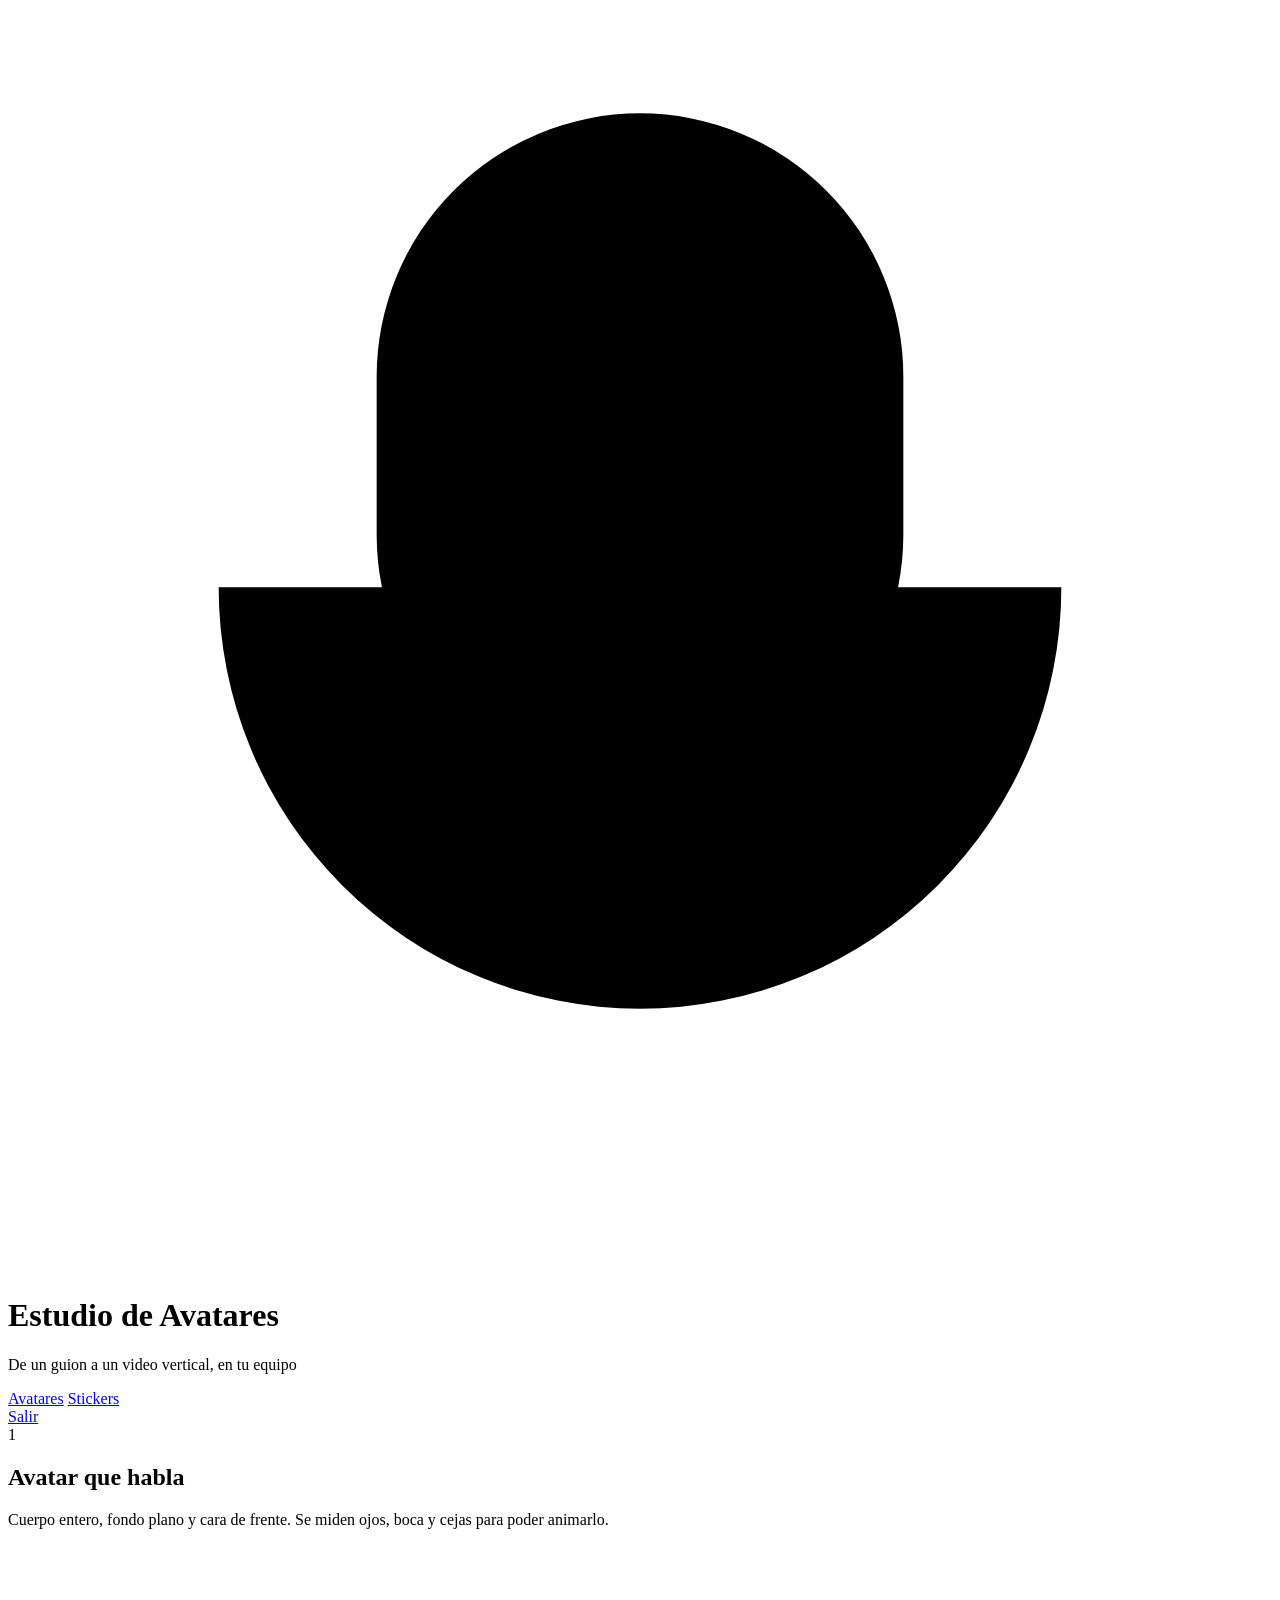
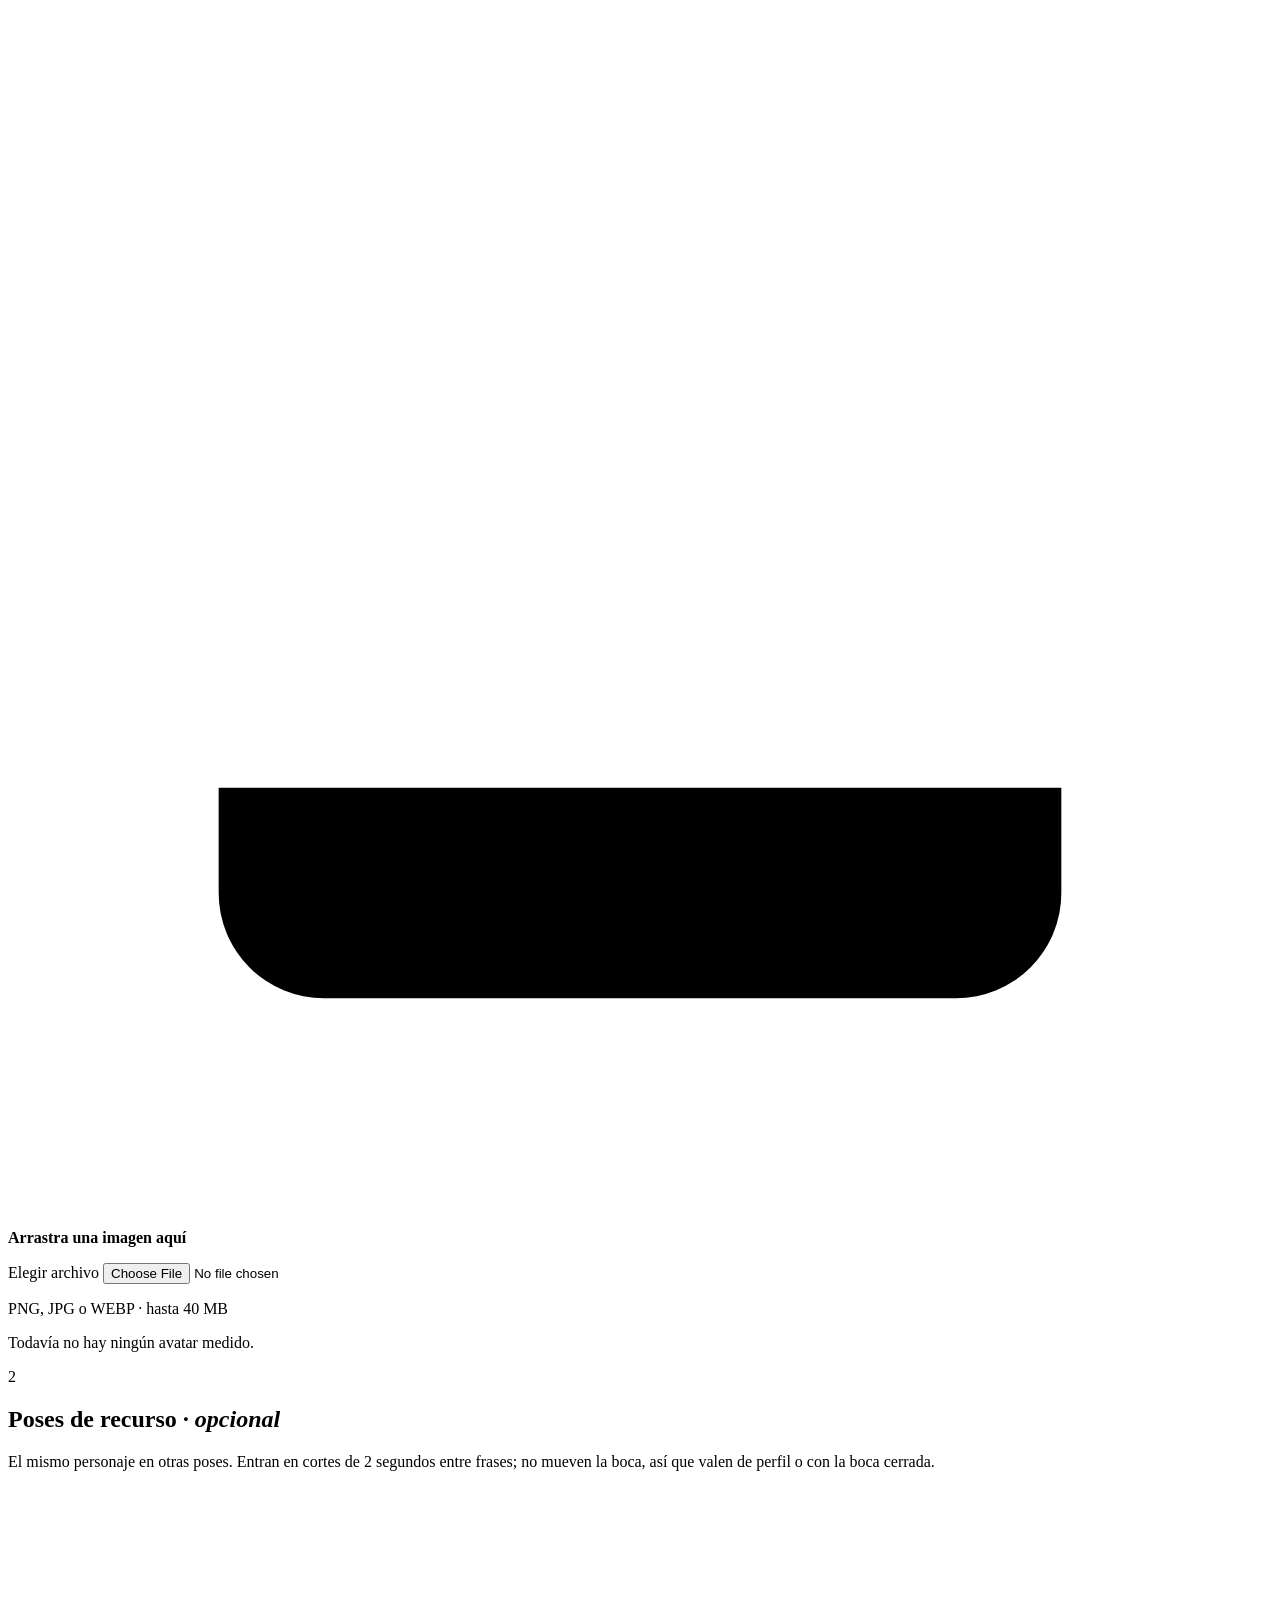
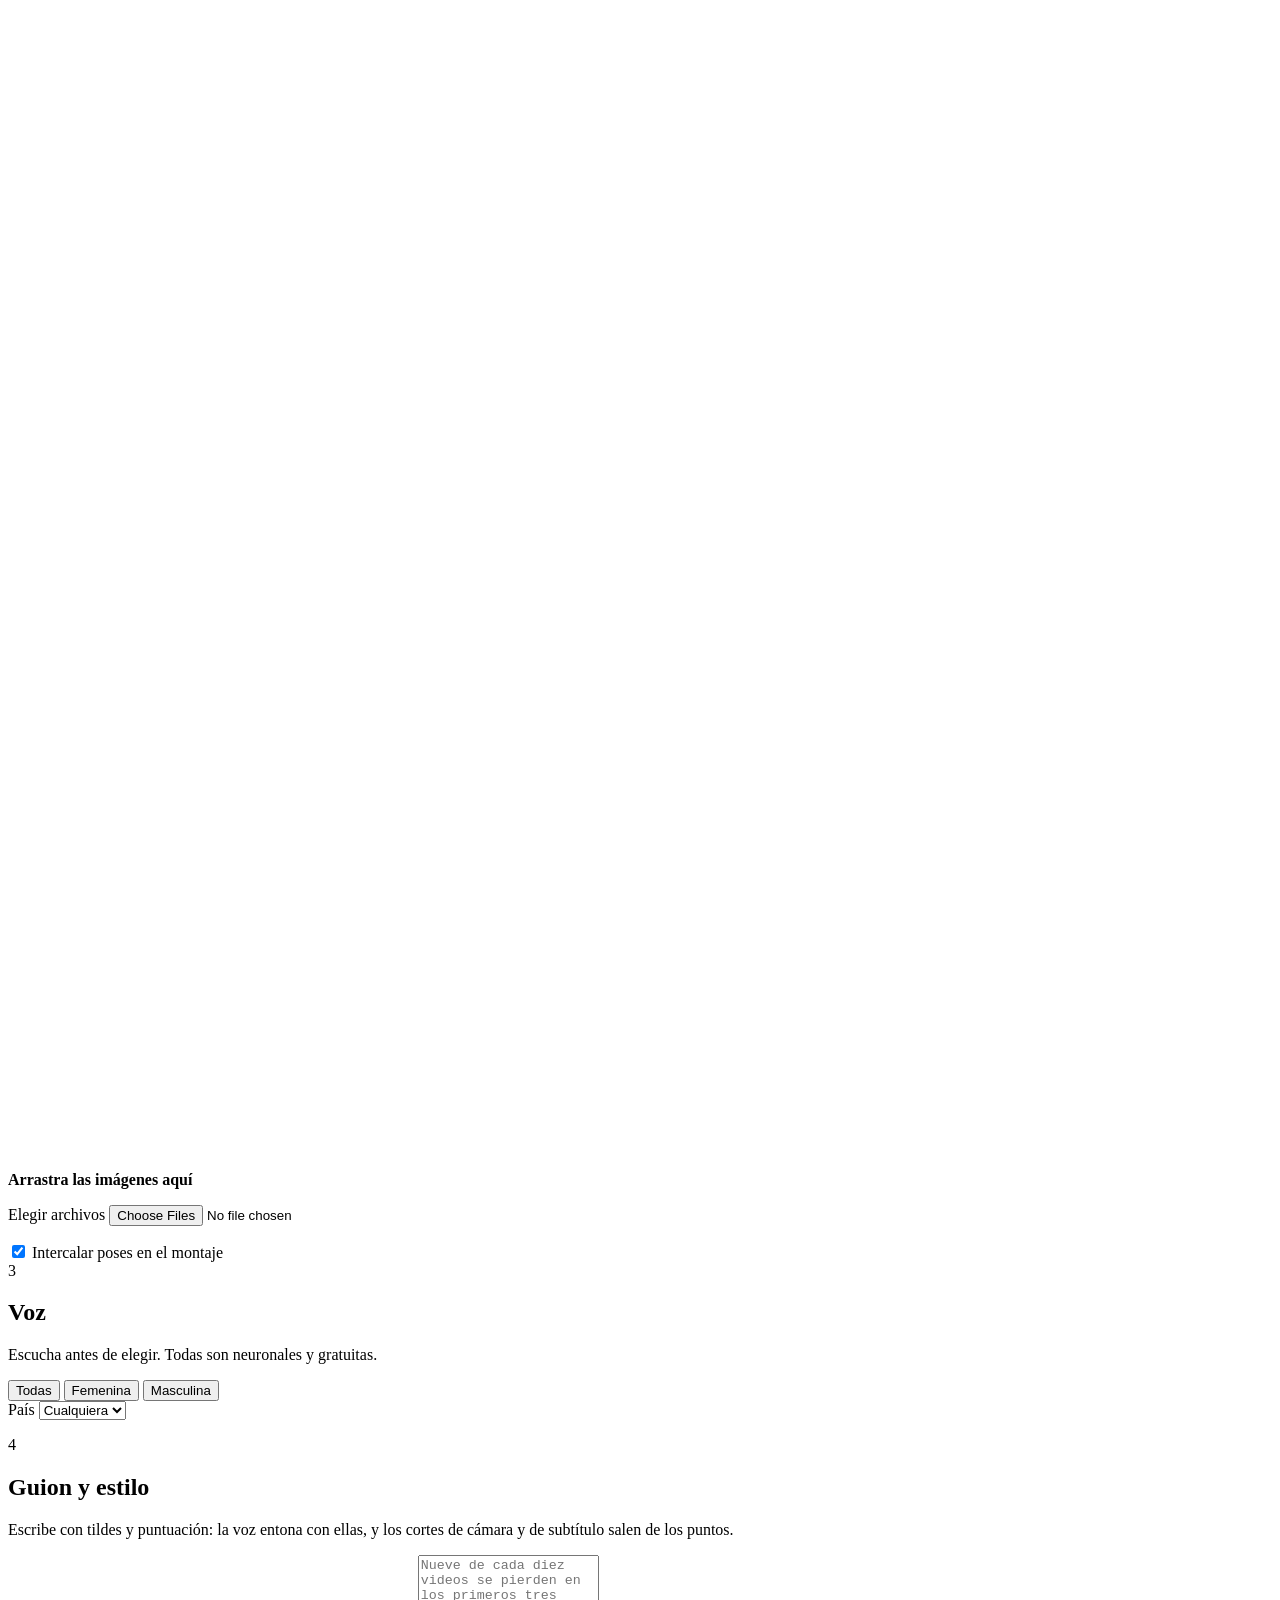
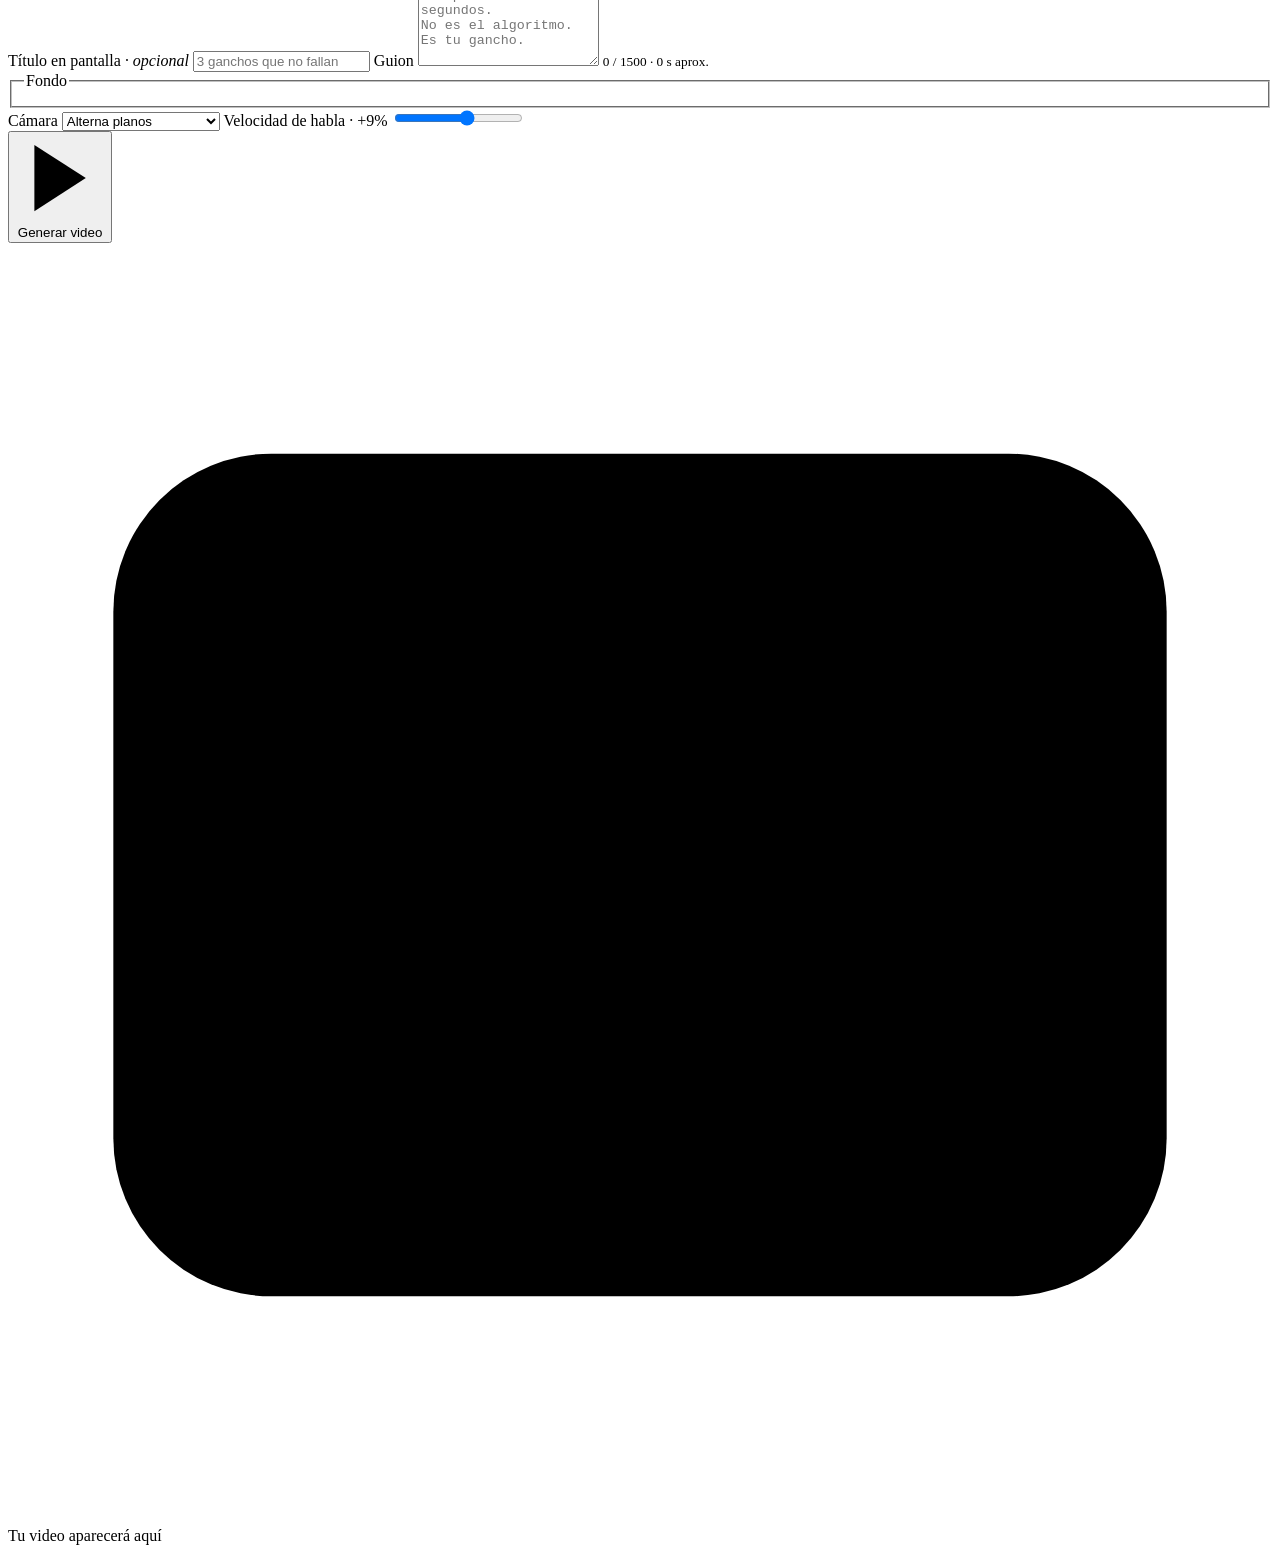
==== motor/web/index.html @ f7837668 "Creador de stickers: recorte, revectorizado e interfaz web Un logotipo llega como un JPEG pequeño co" ====
<!doctype html>
<html lang="es">
<head>
<meta charset="utf-8">
<meta name="viewport" content="width=device-width, initial-scale=1">
<title>Estudio de Avatares</title>
<link rel="preconnect" href="https://fonts.googleapis.com">
<link rel="preconnect" href="https://fonts.gstatic.com" crossorigin>
<link href="https://fonts.googleapis.com/css2?family=Inter:wght@400;500;600;700&display=swap" rel="stylesheet">
<link rel="stylesheet" href="/web/estilo.css">
</head>
<body>
<div class="aurora" aria-hidden="true"><i></i><i></i><i></i></div>

<header class="cabecera">
  <div class="marca">
    <svg viewBox="0 0 24 24" class="logo" aria-hidden="true">
      <path d="M12 2a5 5 0 0 1 5 5v3a5 5 0 0 1-10 0V7a5 5 0 0 1 5-5Z"/>
      <path d="M4 11a8 8 0 0 0 16 0M12 19v3"/>
    </svg>
    <div>
      <h1>Estudio de Avatares</h1>
      <p>De un guion a un video vertical, en tu equipo</p>
    </div>
  </div>
  <nav class="nav" aria-label="Módulos">
    <a href="/" class="activo" aria-current="page">Avatares</a>
    <a href="/stickers">Stickers</a>
  </nav>
  <a class="enlace-salida" href="/salir">Salir</a>
</header>

<main class="disposicion">
  <div class="columna-pasos">

    <!-- 1 ───────────────────────────────── avatar principal -->
    <section class="tarjeta" style="--i:0" aria-labelledby="t1">
      <div class="titulo-paso"><span class="num">1</span>
        <div><h2 id="t1">Avatar que habla</h2>
          <p class="ayuda">Cuerpo entero, fondo plano y cara de frente. Se miden ojos, boca y cejas para poder animarlo.</p></div>
      </div>

      <div class="soltar" id="soltar-avatar">
        <svg viewBox="0 0 24 24" aria-hidden="true"><path d="M12 16V4m0 0L8 8m4-4 4 4"/><path d="M4 16v2a2 2 0 0 0 2 2h12a2 2 0 0 0 2-2v-2"/></svg>
        <p><strong>Arrastra una imagen aquí</strong></p>
        <label class="boton secundario">
          Elegir archivo
          <input type="file" id="file-avatar" class="archivo" accept="image/png,image/jpeg,image/webp">
        </label>
        <p class="mini">PNG, JPG o WEBP · hasta 40 MB</p>
      </div>

      <ul class="rejilla" id="lista-avatares" role="list"></ul>
      <p class="vacio" id="vacio-avatares">Todavía no hay ningún avatar medido.</p>
    </section>

    <!-- 2 ───────────────────────────────── poses -->
    <section class="tarjeta" style="--i:1" aria-labelledby="t2">
      <div class="titulo-paso"><span class="num">2</span>
        <div><h2 id="t2">Poses de recurso <em>· opcional</em></h2>
          <p class="ayuda">El mismo personaje en otras poses. Entran en cortes de 2 segundos entre frases; no mueven la boca, así que valen de perfil o con la boca cerrada.</p></div>
      </div>

      <div class="soltar compacto" id="soltar-pose">
        <svg viewBox="0 0 24 24" aria-hidden="true"><path d="M12 5v14M5 12h14"/></svg>
        <p><strong>Arrastra las imágenes aquí</strong></p>
        <label class="boton secundario">
          Elegir archivos
          <input type="file" id="file-pose" class="archivo" accept="image/png,image/jpeg,image/webp" multiple>
        </label>
      </div>

      <ul class="rejilla poses" id="lista-poses" role="list"></ul>
      <label class="interruptor">
        <input type="checkbox" id="usar-recursos" checked>
        <span class="pista" aria-hidden="true"></span>
        <span>Intercalar poses en el montaje</span>
      </label>
    </section>

    <!-- 3 ───────────────────────────────── voz -->
    <section class="tarjeta" style="--i:2" aria-labelledby="t3">
      <div class="titulo-paso"><span class="num">3</span>
        <div><h2 id="t3">Voz</h2>
          <p class="ayuda">Escucha antes de elegir. Todas son neuronales y gratuitas.</p></div>
      </div>

      <div class="filtros">
        <div class="segmentado" role="group" aria-label="Género de la voz">
          <button type="button" class="activo" data-genero="">Todas</button>
          <button type="button" data-genero="femenino">Femenina</button>
          <button type="button" data-genero="masculino">Masculina</button>
        </div>
        <label class="campo">
          <span>País</span>
          <select id="pais"><option value="">Cualquiera</option></select>
        </label>
      </div>

      <ul class="voces" id="lista-voces" role="listbox" aria-label="Voces disponibles"></ul>
      <audio id="reproductor" hidden></audio>
    </section>

    <!-- 4 ───────────────────────────────── guion -->
    <section class="tarjeta" style="--i:3" aria-labelledby="t4">
      <div class="titulo-paso"><span class="num">4</span>
        <div><h2 id="t4">Guion y estilo</h2>
          <p class="ayuda">Escribe con tildes y puntuación: la voz entona con ellas, y los cortes de cámara y de subtítulo salen de los puntos.</p></div>
      </div>

      <label class="campo">
        <span>Título en pantalla <em>· opcional</em></span>
        <input type="text" id="titulo" maxlength="60" placeholder="3 ganchos que no fallan">
      </label>

      <label class="campo">
        <span>Guion</span>
        <textarea id="guion" rows="7" maxlength="1500" placeholder="Nueve de cada diez videos se pierden en los primeros tres segundos.&#10;No es el algoritmo. Es tu gancho."></textarea>
        <small class="contador"><span id="cuenta">0</span> / 1500 · <span id="estimado">0 s</span> aprox.</small>
      </label>

      <fieldset class="campo">
        <legend>Fondo</legend>
        <div class="fondos" id="fondos" role="radiogroup" aria-label="Fondo"></div>
      </fieldset>

      <div class="dos">
        <label class="campo">
          <span>Cámara</span>
          <select id="planos">
            <option value="si">Alterna planos</option>
            <option value="completo">Siempre cuerpo entero</option>
            <option value="medio">Siempre plano medio</option>
            <option value="cerca">Siempre primer plano</option>
          </select>
        </label>
        <label class="campo">
          <span>Velocidad de habla · <output id="vel-val">+9%</output></span>
          <input type="range" id="velocidad" min="-20" max="30" step="1" value="9">
        </label>
      </div>
    </section>

    <button class="boton principal grande" id="generar">
      <svg viewBox="0 0 24 24" aria-hidden="true"><path d="M5 3l14 9-14 9V3Z"/></svg>
      Generar video
    </button>
    <p class="aviso-error" id="error-global" role="alert" hidden></p>
  </div>

  <!-- ───────────────────────────────── previo -->
  <aside class="previo" id="previo" aria-live="polite">
    <div class="marco">
      <div class="pantalla" id="pantalla">
        <div class="reposo" id="reposo">
          <svg viewBox="0 0 24 24" aria-hidden="true"><rect x="2" y="4" width="20" height="16" rx="3"/><path d="M10 9l5 3-5 3V9Z"/></svg>
          <p>Tu video aparecerá aquí</p>
        </div>
        <video id="video" controls playsinline hidden></video>
      </div>
      <div class="progreso" id="progreso" hidden>
        <div class="barra"><i id="barra-i"></i></div>
        <p id="progreso-msg">Preparando…</p>
      </div>
    </div>
    <div class="acciones" id="acciones" hidden>
      <a class="boton principal" id="descargar" download="avatar.mp4">
        <svg viewBox="0 0 24 24" aria-hidden="true"><path d="M12 3v12m0 0l-4-4m4 4l4-4"/><path d="M4 17v2a2 2 0 0 0 2 2h12a2 2 0 0 0 2-2v-2"/></svg>
        Descargar MP4
      </a>
      <button class="boton secundario" id="otro">Hacer otro</button>
    </div>
    <dl class="ficha" id="ficha" hidden></dl>
  </aside>
</main>

<script src="/web/comun.js"></script>
<script src="/web/app.js"></script>
</body>
</html>
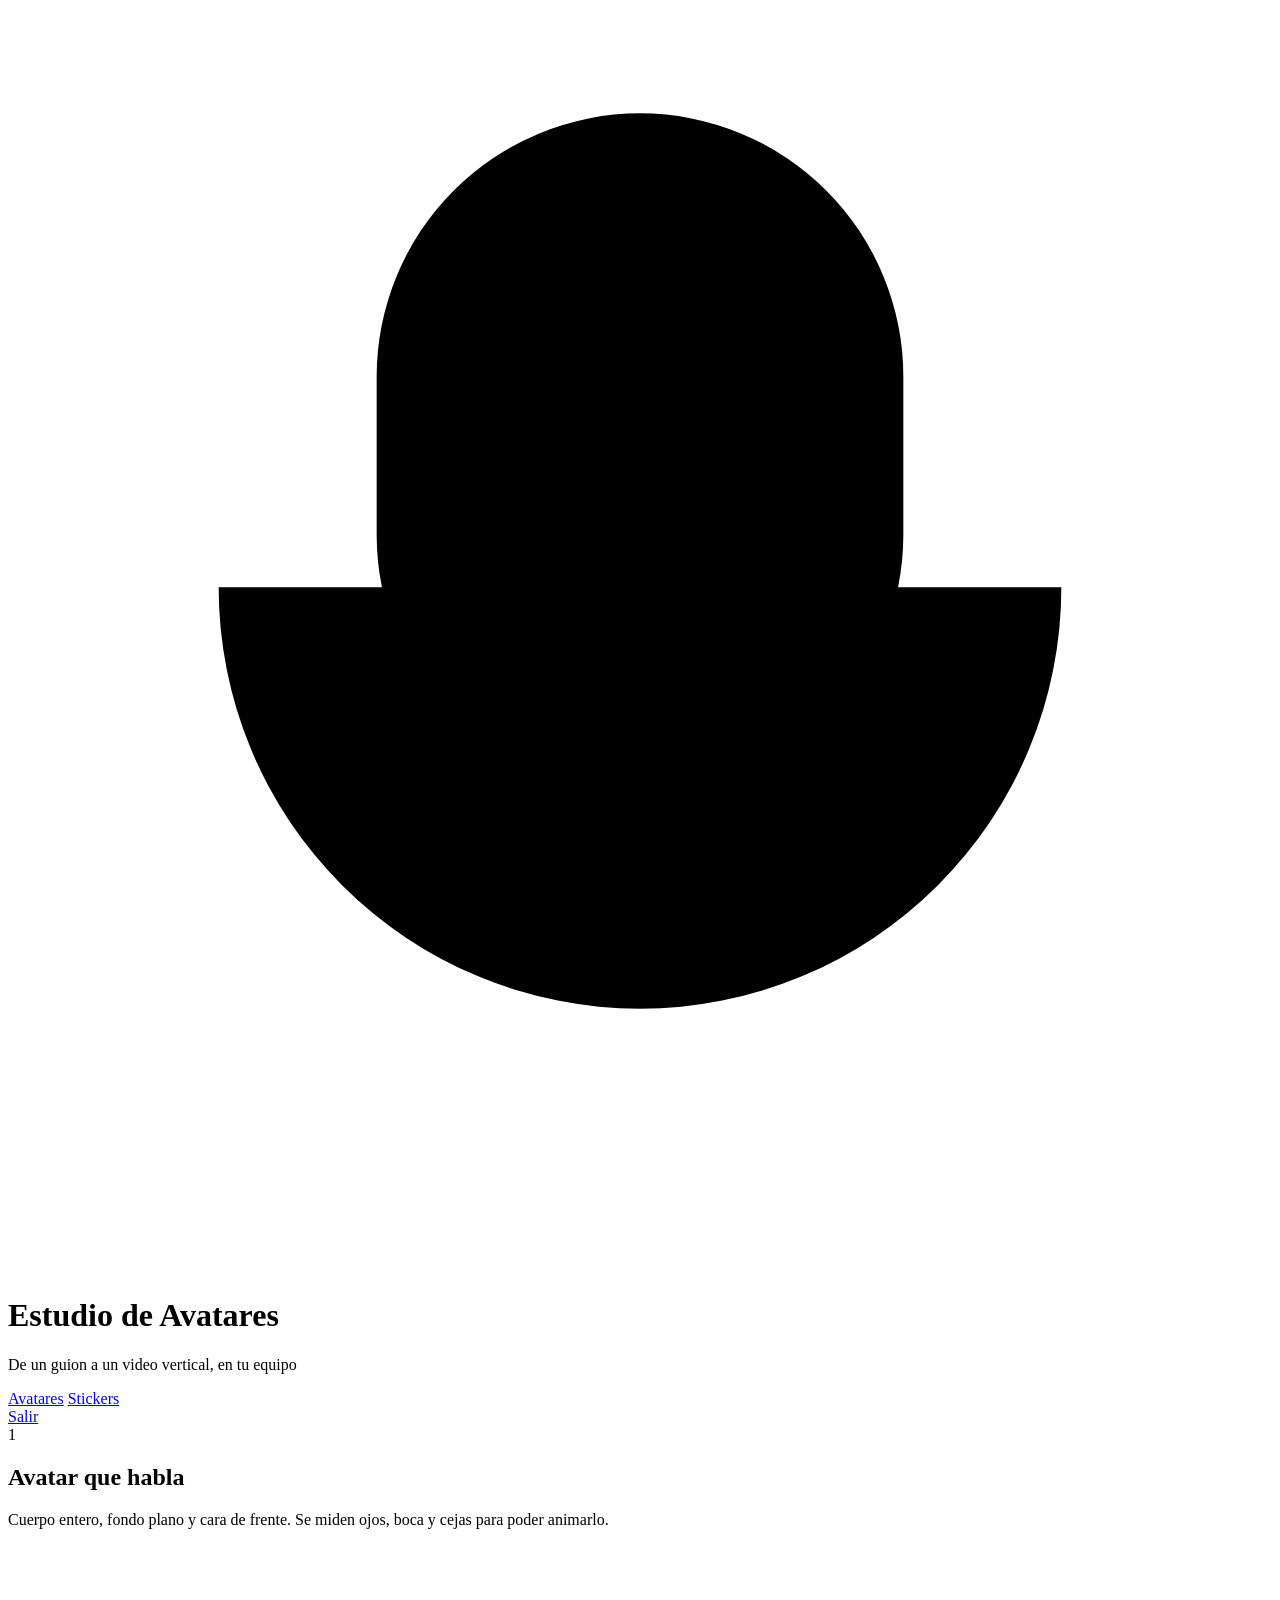
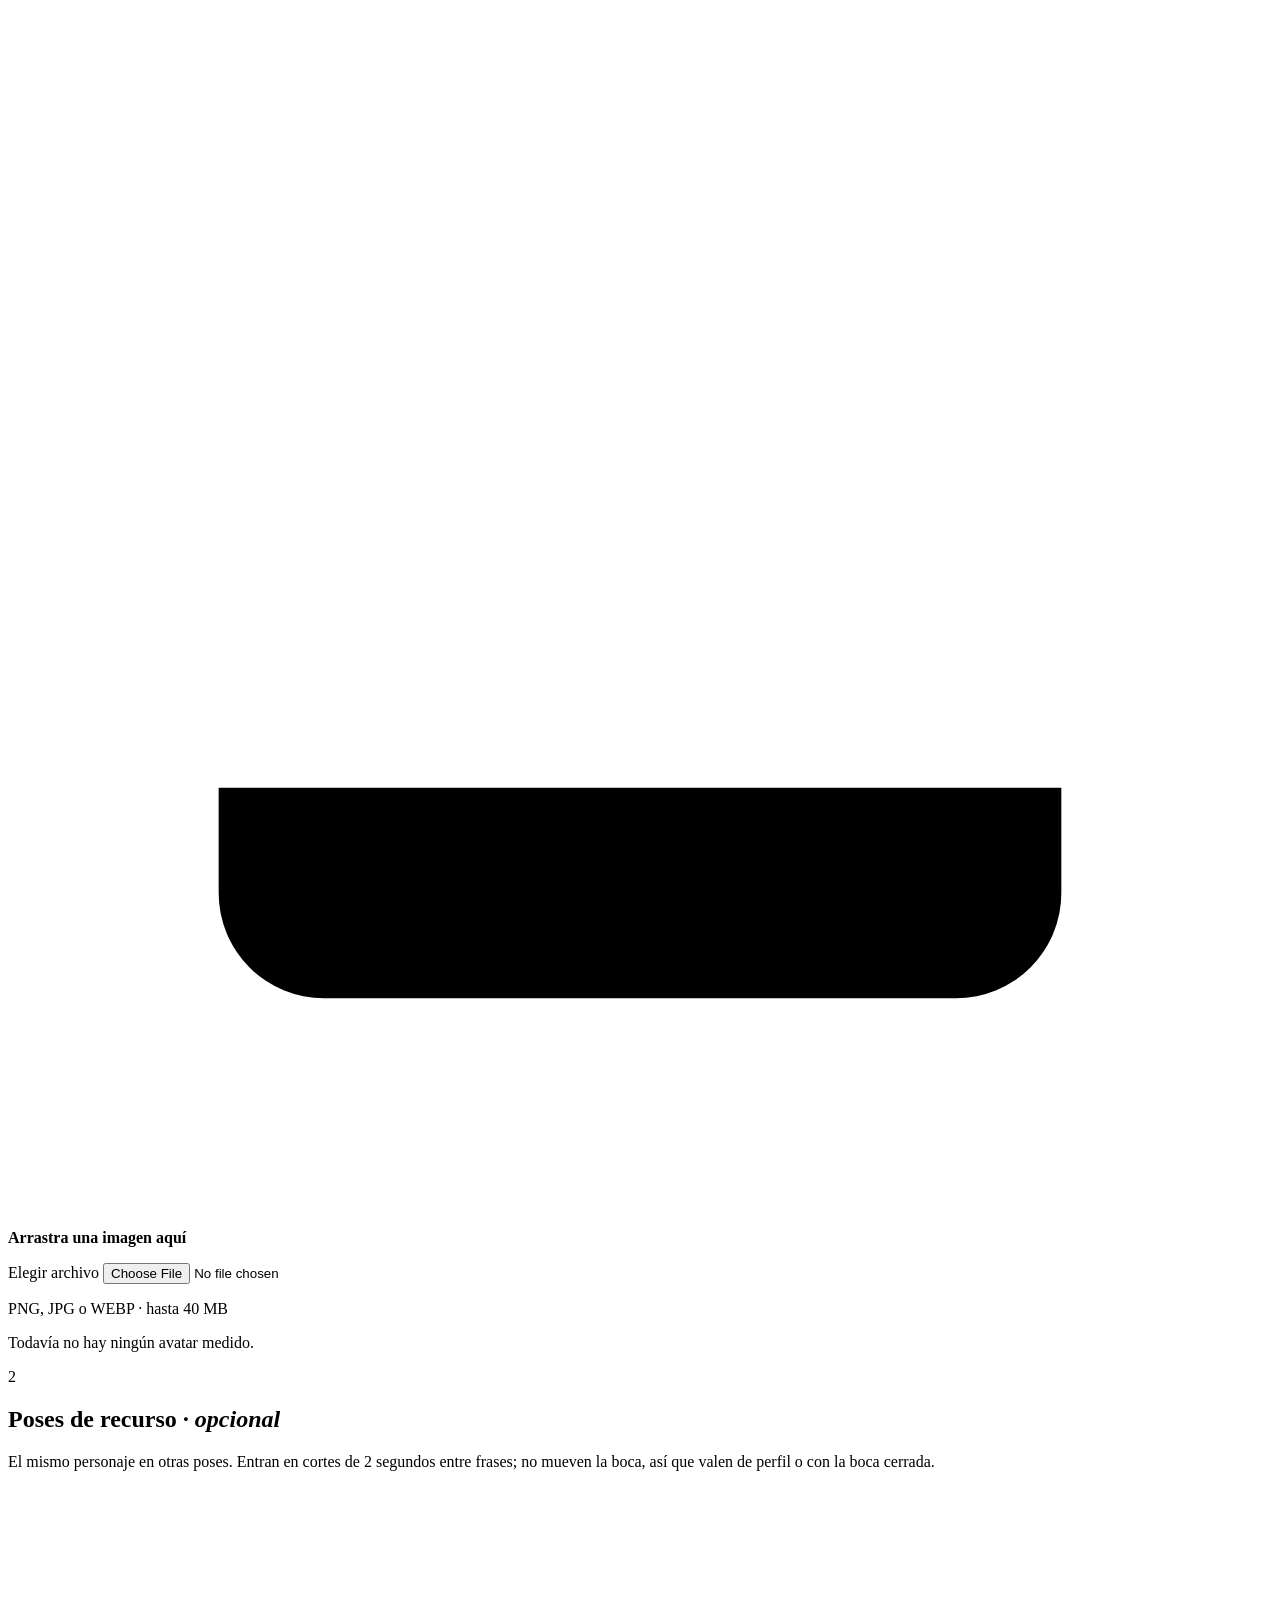
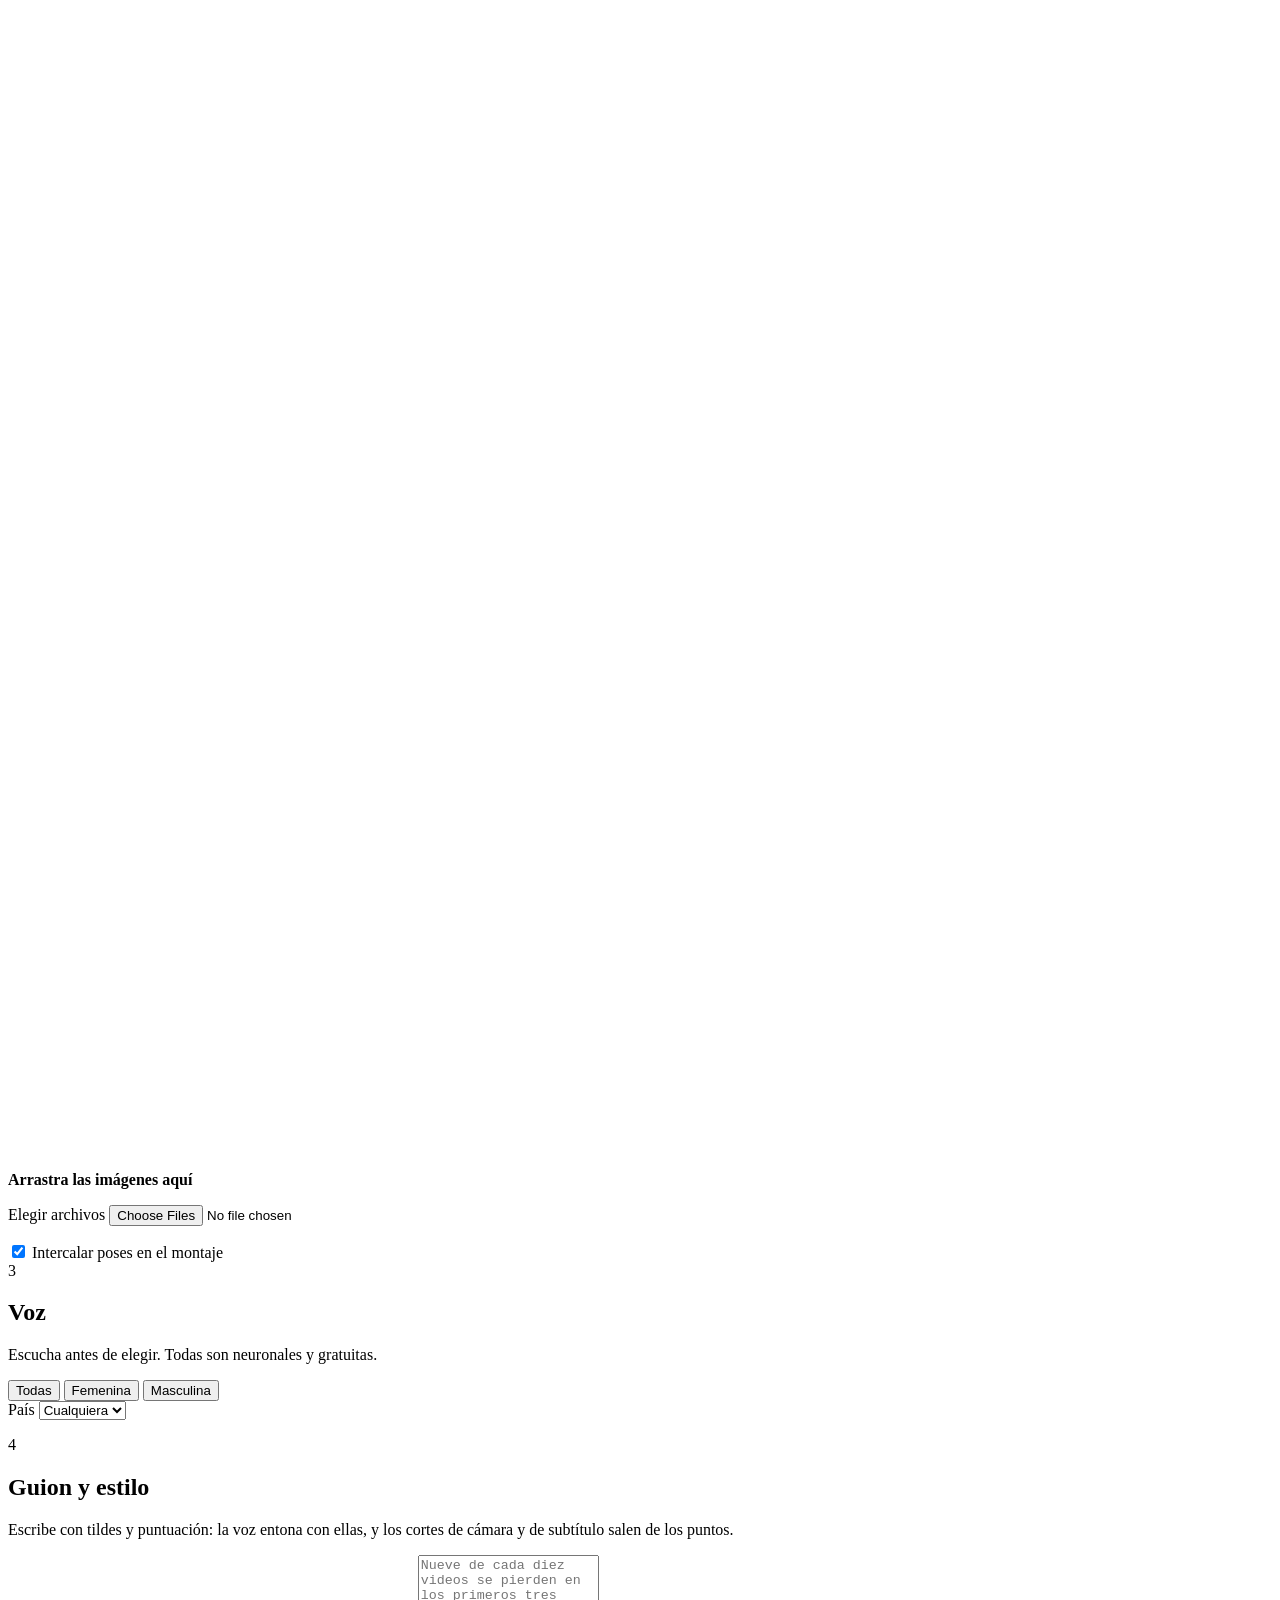
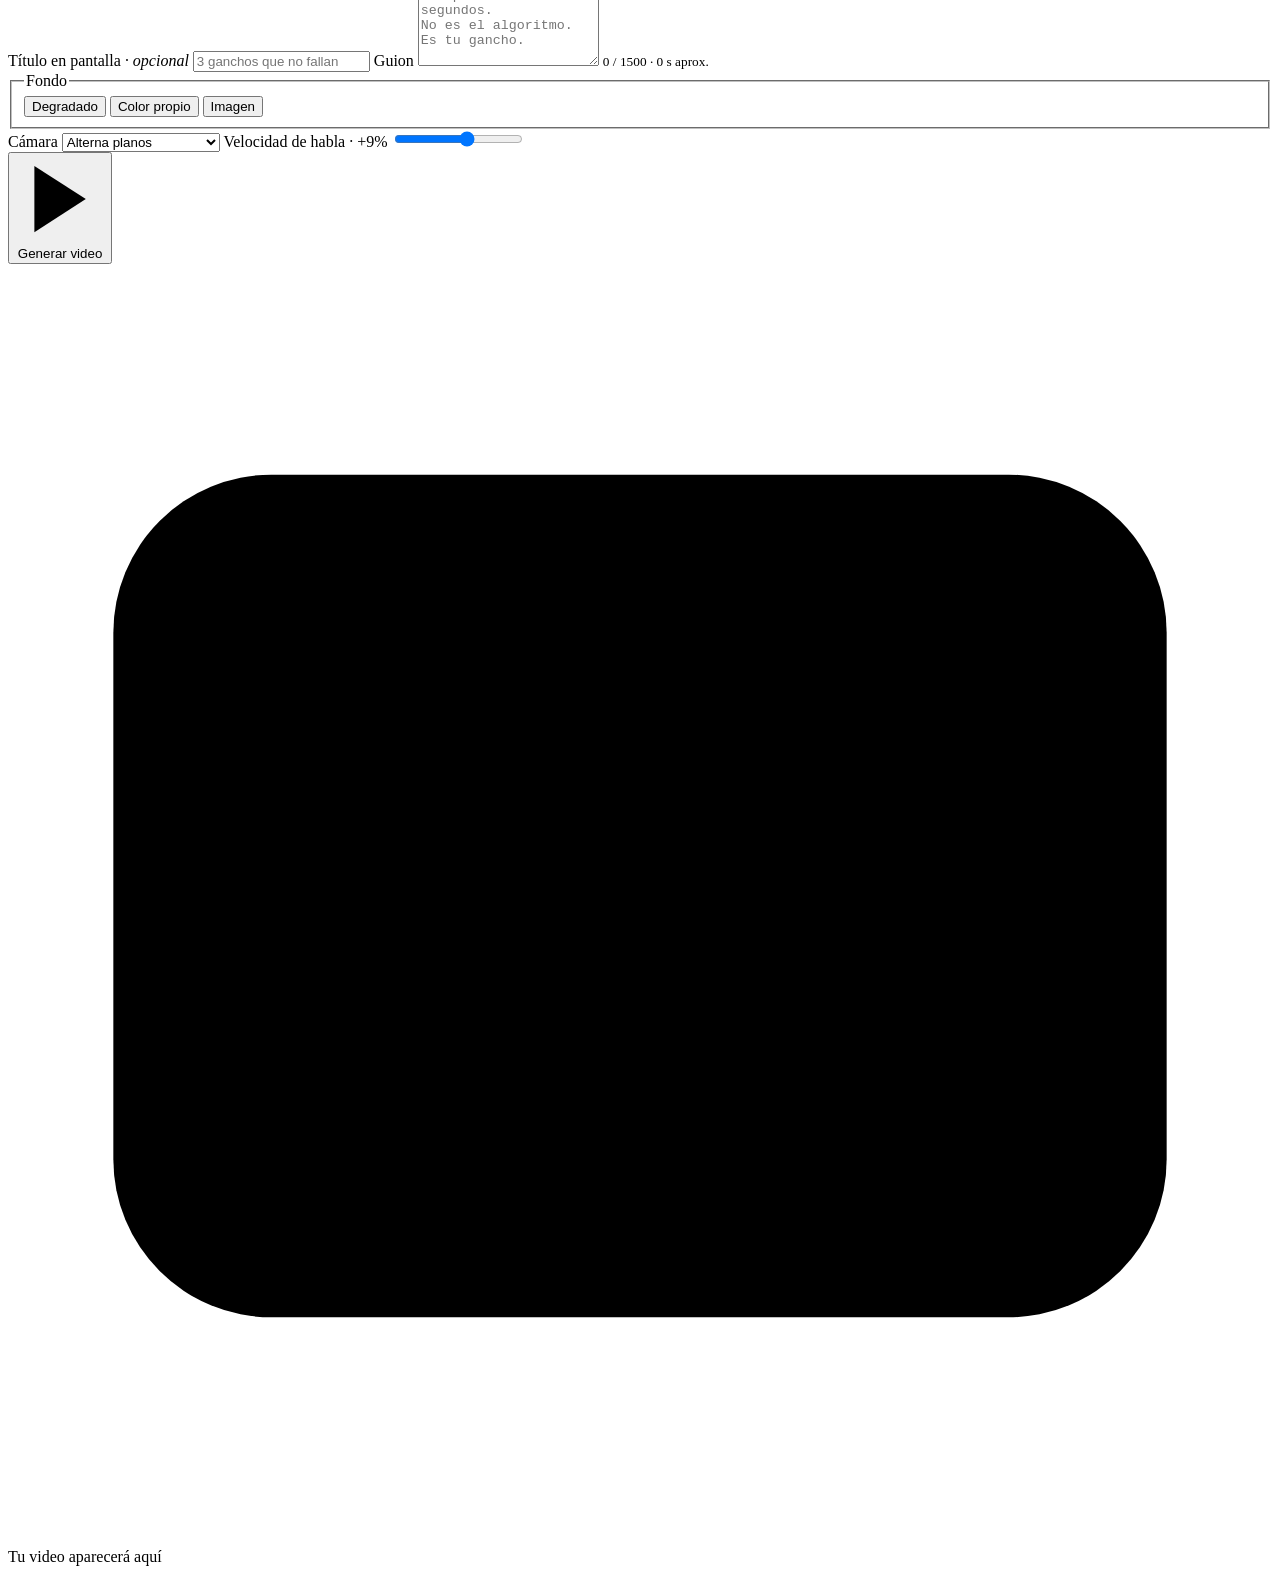
==== commit edcb2497: "Fondos: degradado, color propio o imagen subida El fondo solo podía ser uno de cinco degradados. Aho" ====
--- a/motor/web/index.html
+++ b/motor/web/index.html
@@ -3,6 +3,7 @@
 <head>
 <meta charset="utf-8">
 <meta name="viewport" content="width=device-width, initial-scale=1">
+<link rel="icon" href="data:image/svg+xml,%3Csvg xmlns='http://www.w3.org/2000/svg' viewBox='0 0 24 24'%3E%3Crect width='24' height='24' rx='6' fill='%237C3AED'/%3E%3Cpath d='M12 5a3 3 0 0 1 3 3v3a3 3 0 0 1-6 0V8a3 3 0 0 1 3-3Z' fill='white'/%3E%3Cpath d='M7 12a5 5 0 0 0 10 0M12 17v2' stroke='white' stroke-width='1.6' fill='none' stroke-linecap='round'/%3E%3C/svg%3E">
 <title>Estudio de Avatares</title>
 <link rel="preconnect" href="https://fonts.googleapis.com">
 <link rel="preconnect" href="https://fonts.gstatic.com" crossorigin>
@@ -86,7 +87,7 @@
       </div>
 
       <div class="filtros">
-        <div class="segmentado" role="group" aria-label="Género de la voz">
+        <div class="segmentado" id="seg-voz" role="group" aria-label="Género de la voz">
           <button type="button" class="activo" data-genero="">Todas</button>
           <button type="button" data-genero="femenino">Femenina</button>
           <button type="button" data-genero="masculino">Masculina</button>
@@ -121,7 +122,55 @@
 
       <fieldset class="campo">
         <legend>Fondo</legend>
-        <div class="fondos" id="fondos" role="radiogroup" aria-label="Fondo"></div>
+        <div class="segmentado" id="seg-fondo" role="group" aria-label="Tipo de fondo">
+          <button type="button" class="activo" data-modo="degradado">Degradado</button>
+          <button type="button" data-modo="color">Color propio</button>
+          <button type="button" data-modo="imagen">Imagen</button>
+        </div>
+
+        <div class="panel-fondo" id="panel-degradado">
+          <div class="fondos" id="fondos" role="radiogroup" aria-label="Degradado"></div>
+        </div>
+
+        <div class="panel-fondo" id="panel-color" hidden>
+          <div class="fila-color">
+            <input type="color" id="color-fondo" value="#7C3AED"
+                   aria-label="Color del fondo">
+            <input type="text" id="color-hex" value="#7C3AED" maxlength="7"
+                   spellcheck="false" aria-label="Color en hexadecimal">
+            <span class="muestra-fondo" id="muestra-color" aria-hidden="true"></span>
+          </div>
+          <p class="mini">Del color se deriva un degradado con resplandor: un color
+             plano se ve muerto en video.</p>
+        </div>
+
+        <div class="panel-fondo" id="panel-imagen" hidden>
+          <div class="soltar compacto" id="soltar-fondo">
+            <svg viewBox="0 0 24 24" aria-hidden="true"><path d="M12 5v14M5 12h14"/></svg>
+            <p><strong>Arrastra una imagen aquí</strong></p>
+            <label class="boton secundario">
+              Elegir imagen
+              <input type="file" id="file-fondo" class="archivo"
+                     accept="image/png,image/jpeg,image/webp">
+            </label>
+            <p class="mini">Vertical y de al menos 1080×1920</p>
+          </div>
+          <ul class="rejilla fondos-img" id="lista-fondos" role="list"></ul>
+          <p class="vacio" id="vacio-fondos">Todavía no has subido ninguna imagen.</p>
+
+          <div class="dos ajustes-fondo" id="ajustes-fondo" hidden>
+            <label class="campo">
+              <span>Oscurecer · <output id="osc-val">45%</output></span>
+              <input type="range" id="oscurecer" min="0" max="80" step="5" value="45">
+            </label>
+            <label class="campo">
+              <span>Desenfoque · <output id="des-val">35%</output></span>
+              <input type="range" id="desenfoque" min="0" max="100" step="5" value="35">
+            </label>
+          </div>
+          <p class="mini" id="nota-fondo" hidden>Sin desenfocar ni oscurecer, la foto
+             compite con la cara y el conjunto se ve como un collage.</p>
+        </div>
       </fieldset>
 
       <div class="dos">
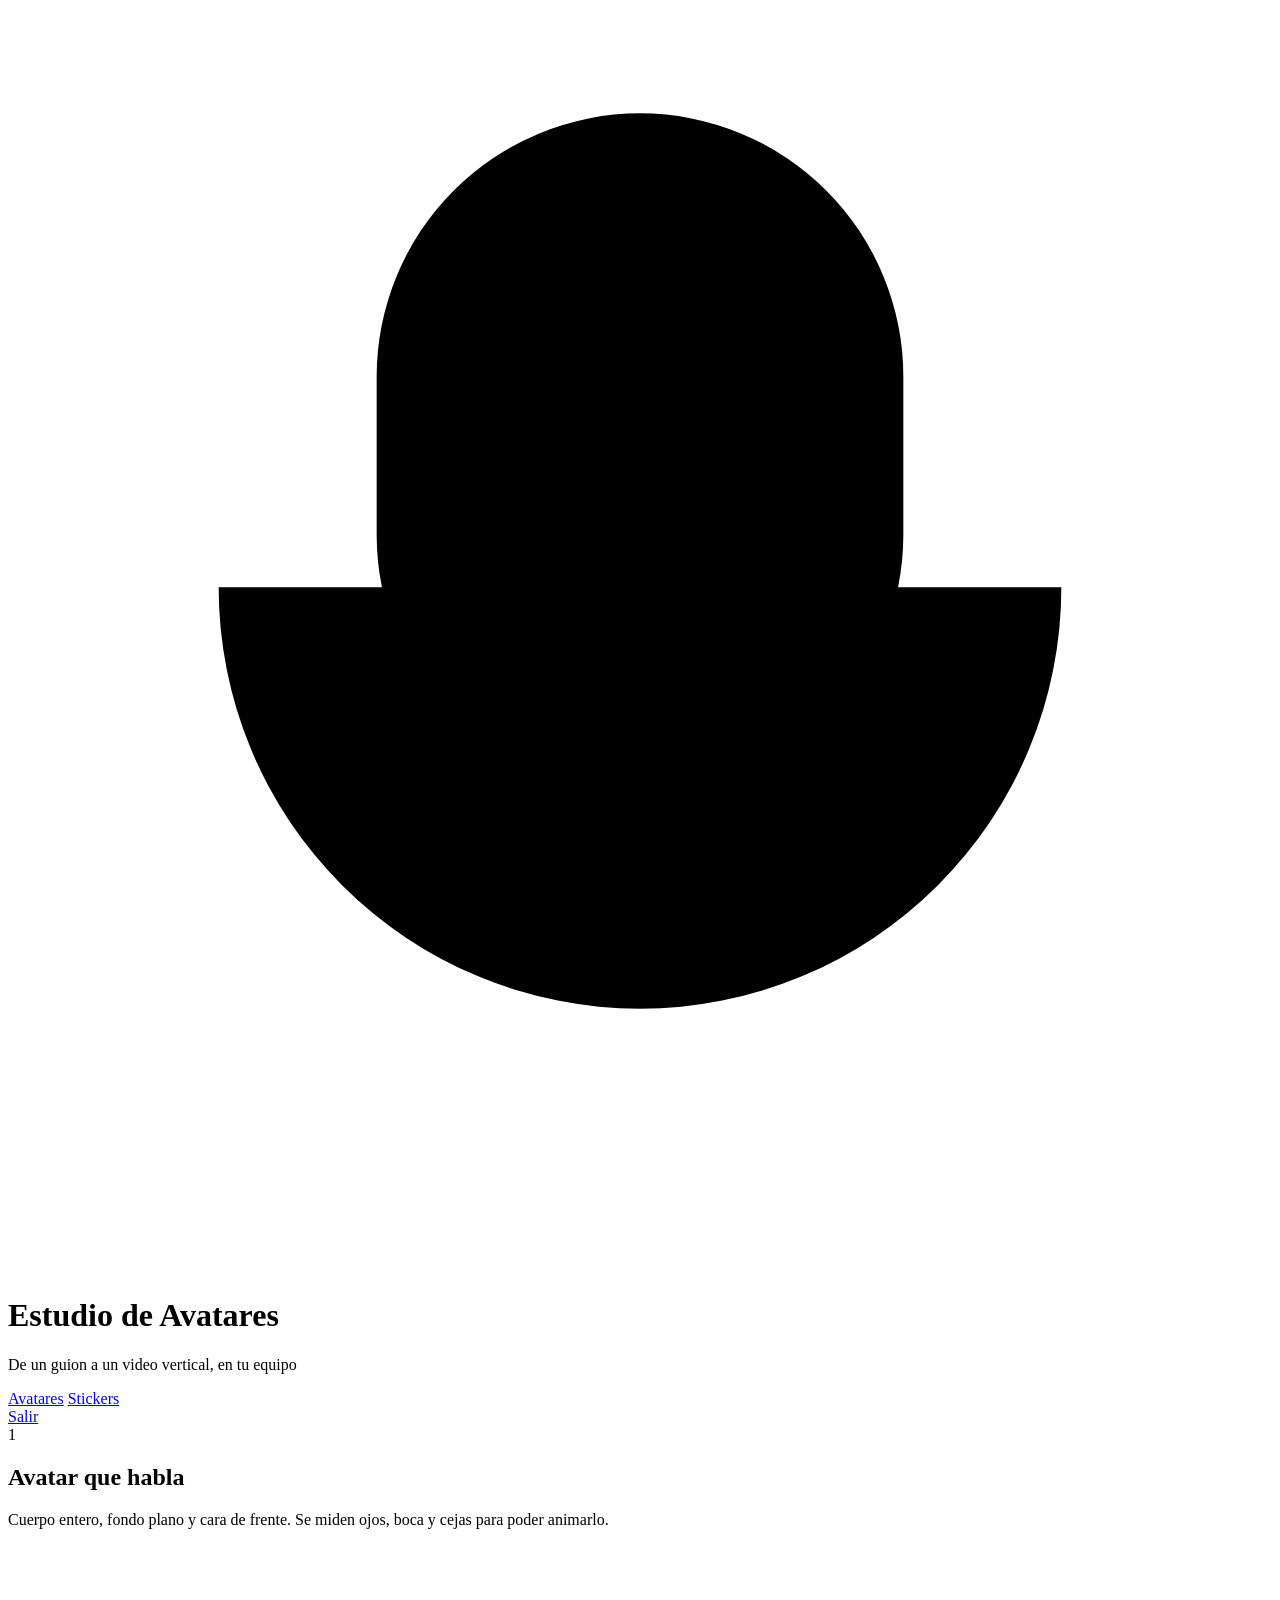
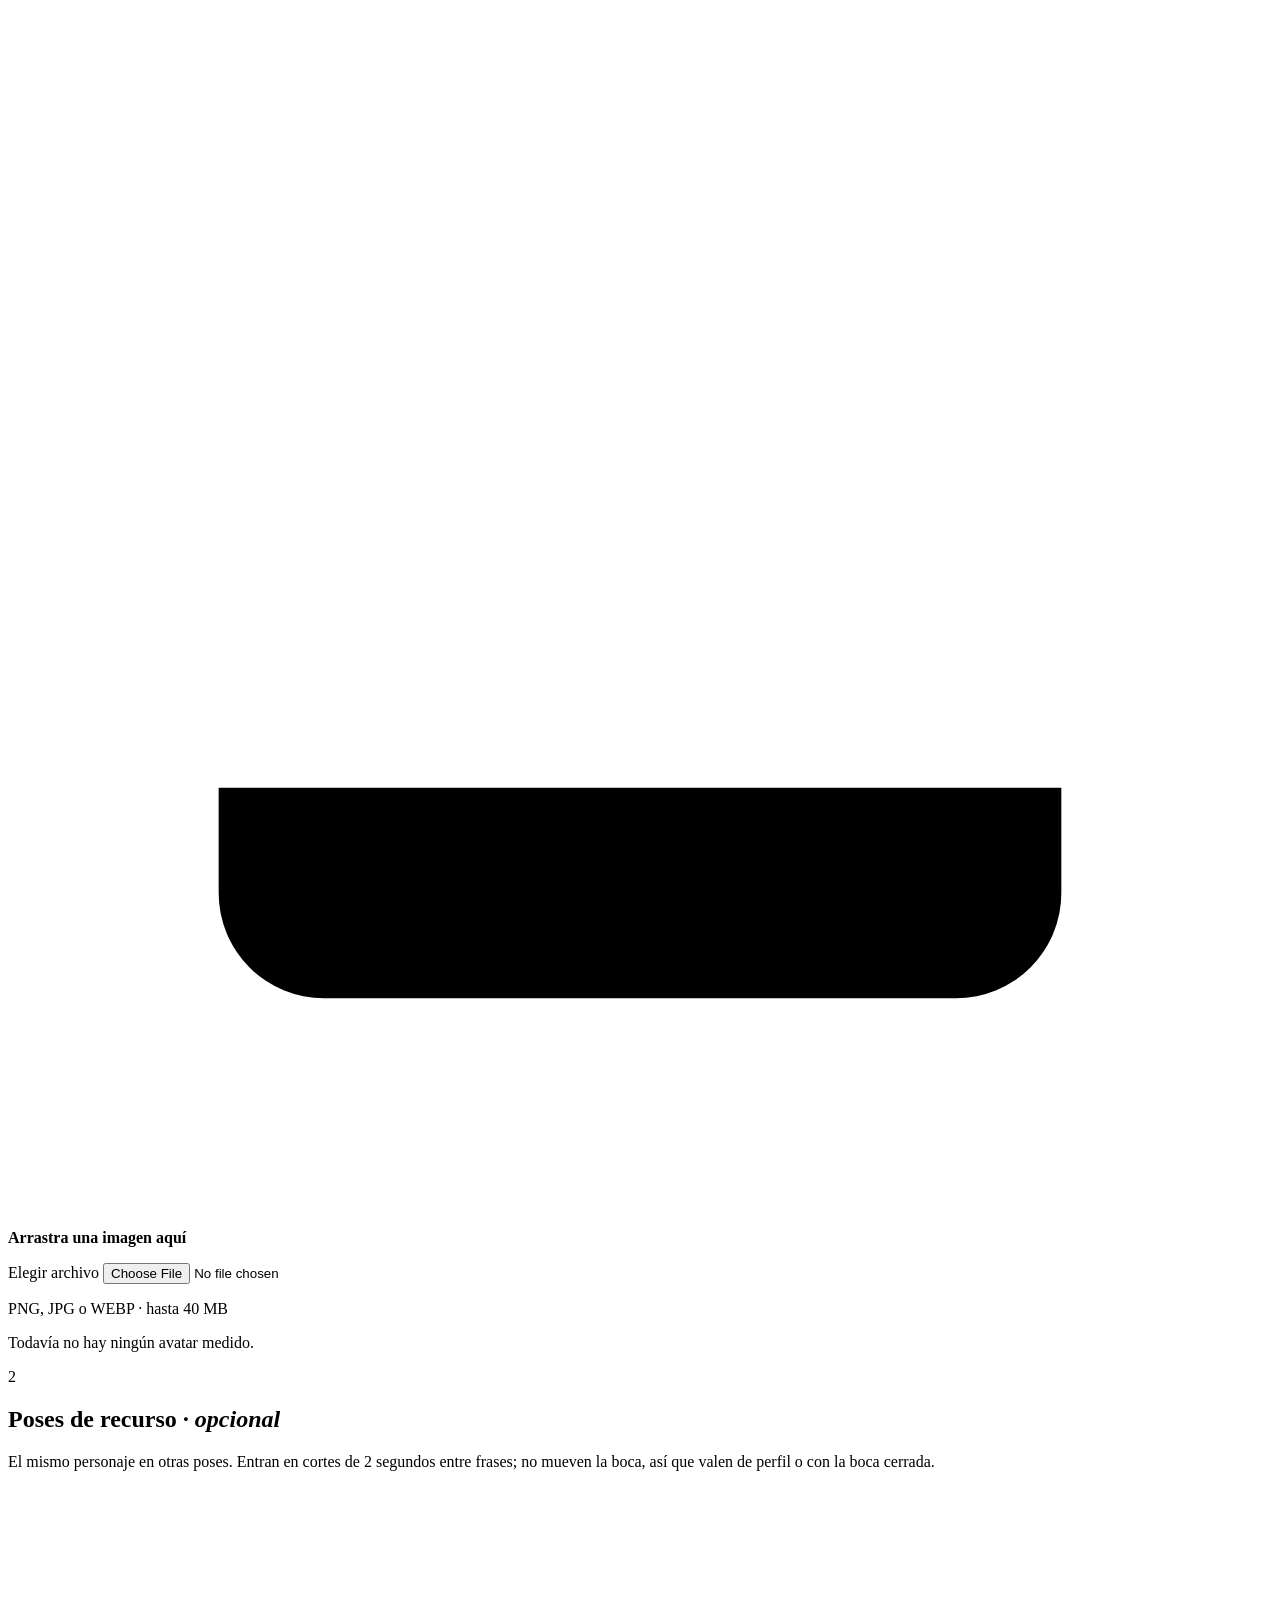
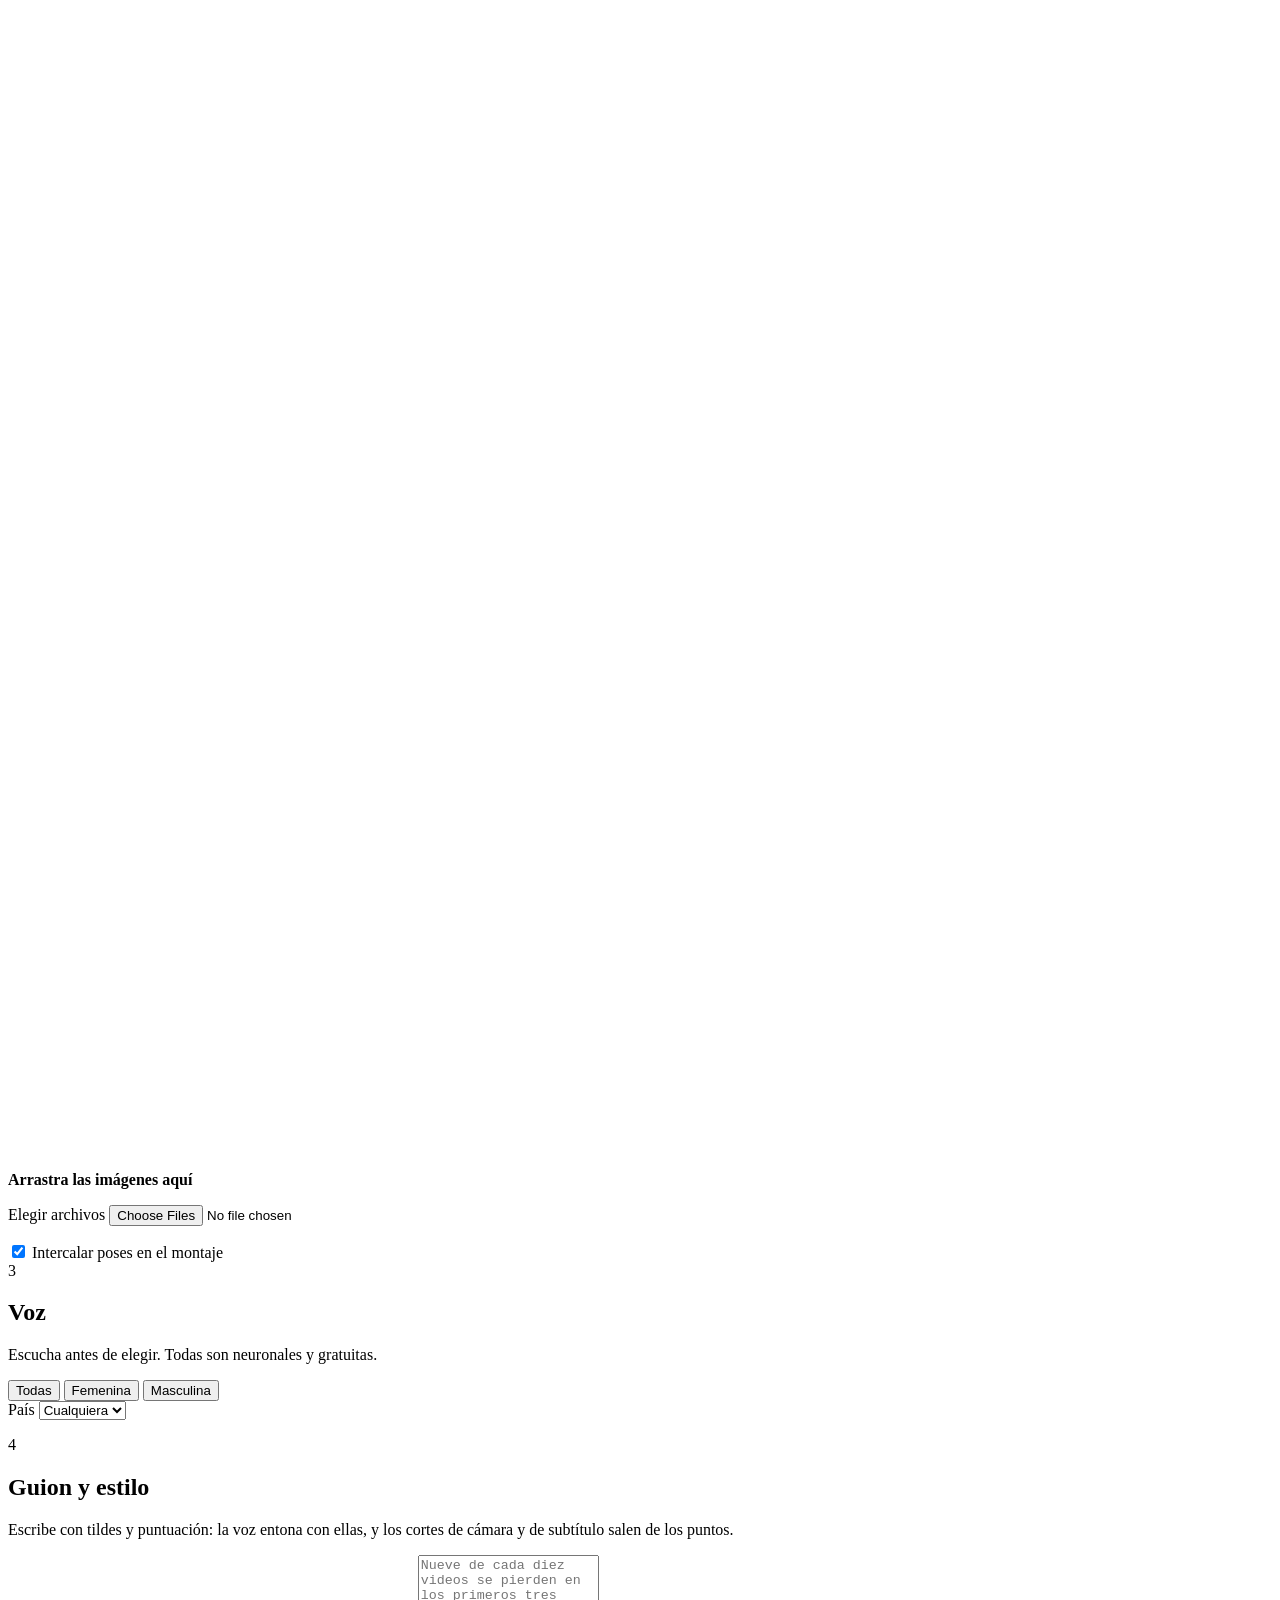
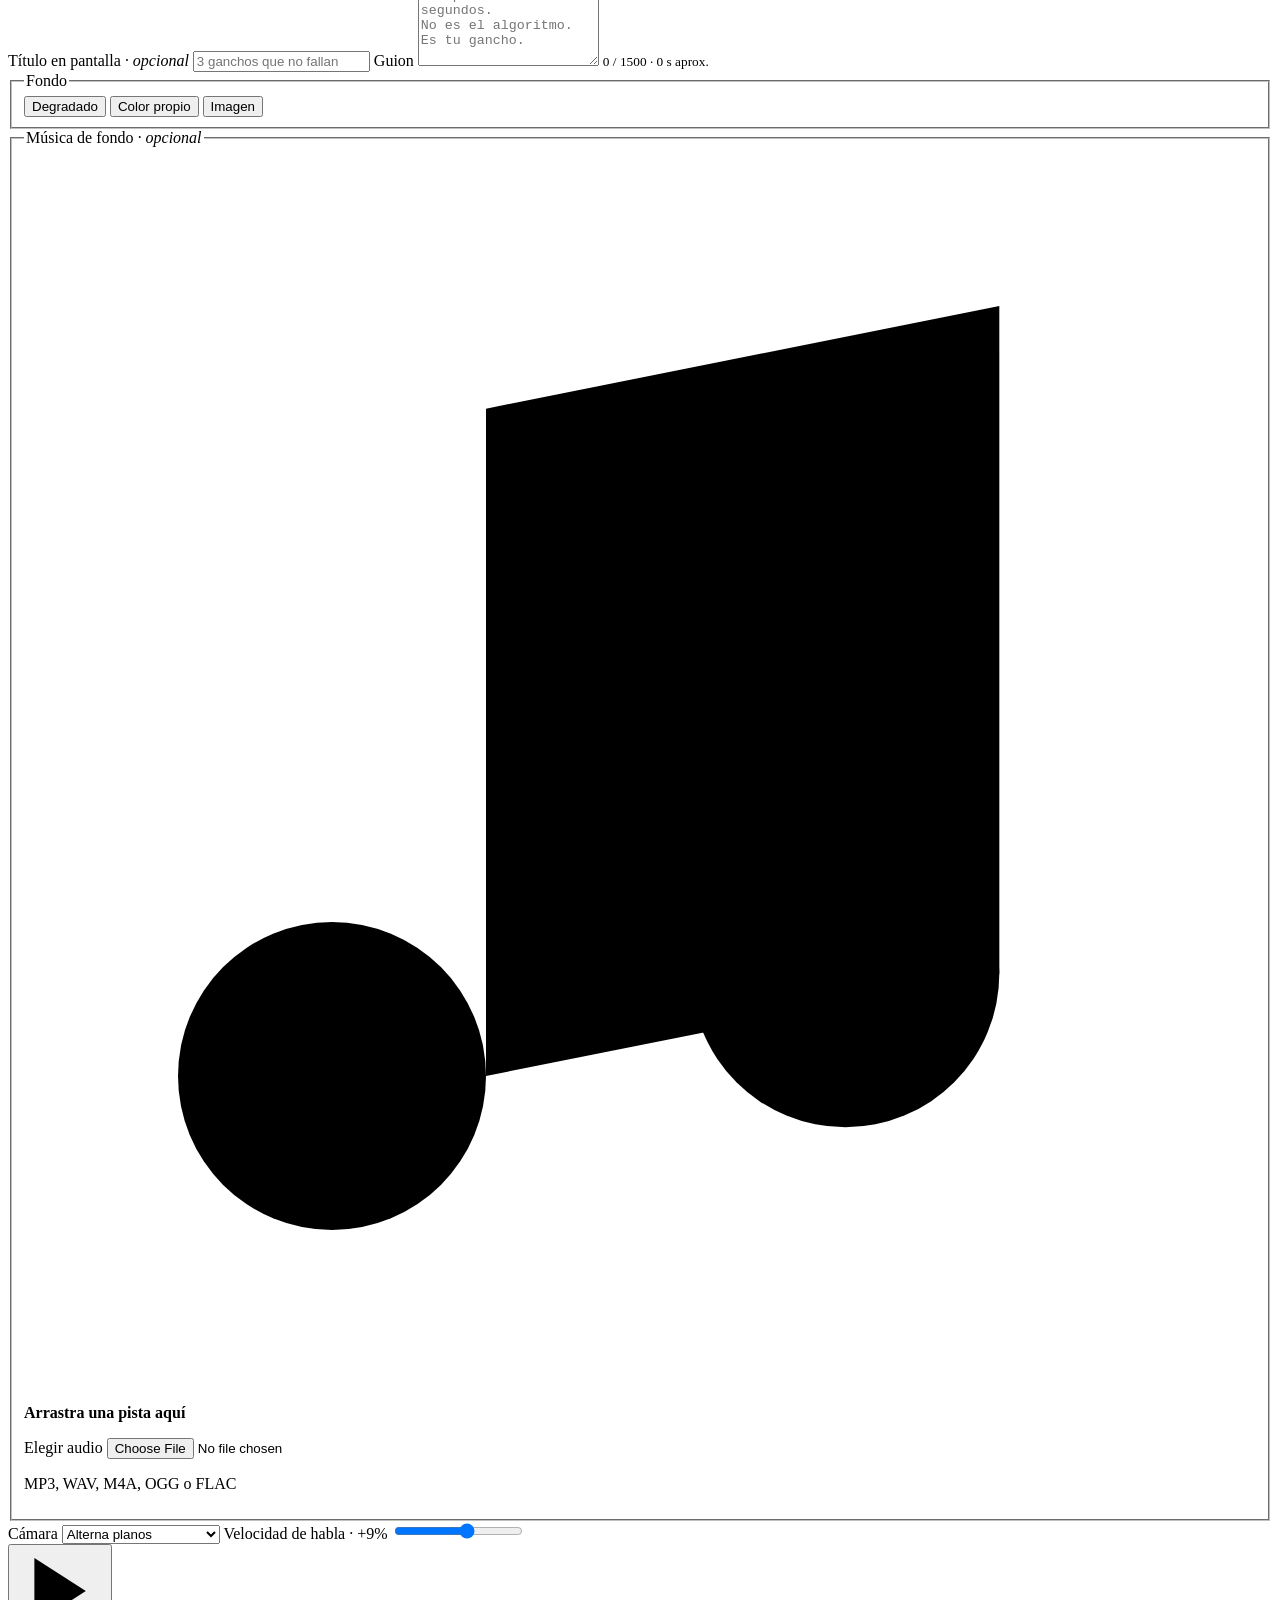
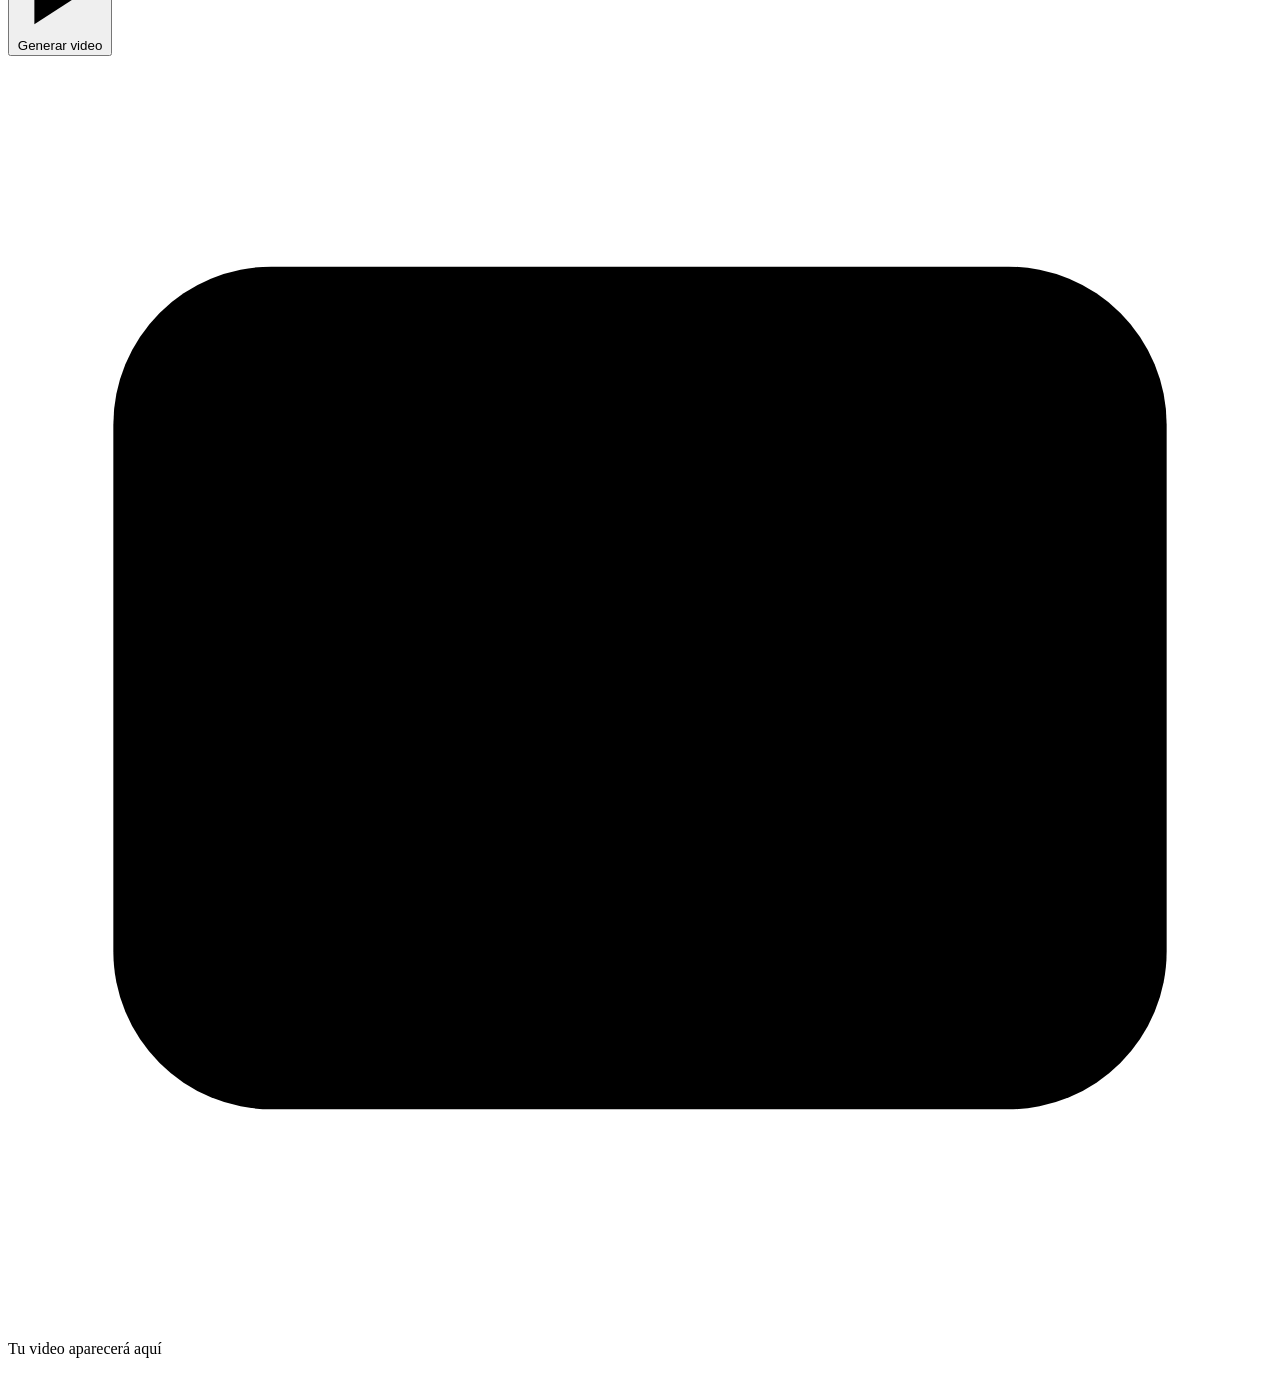
==== commit a81e14fd: "Audio: normalización de volumen y cama musical con ducking La voz sonaba sobre silencio absoluto y c" ====
--- a/motor/web/index.html
+++ b/motor/web/index.html
@@ -173,6 +173,38 @@
         </div>
       </fieldset>
 
+      <fieldset class="campo">
+        <legend>Música de fondo <em>· opcional</em></legend>
+
+        <div class="soltar compacto" id="soltar-musica">
+          <svg viewBox="0 0 24 24" aria-hidden="true"><path d="M9 18V5l10-2v13"/><circle cx="6" cy="18" r="3"/><circle cx="16" cy="16" r="3"/></svg>
+          <p><strong>Arrastra una pista aquí</strong></p>
+          <label class="boton secundario">
+            Elegir audio
+            <input type="file" id="file-musica" class="archivo"
+                   accept="audio/mpeg,audio/wav,audio/mp4,audio/ogg,audio/flac,audio/aac,.mp3,.wav,.m4a,.ogg,.flac,.aac">
+          </label>
+          <p class="mini">MP3, WAV, M4A, OGG o FLAC</p>
+        </div>
+
+        <ul class="pistas" id="lista-musica" role="listbox" aria-label="Pistas"></ul>
+        <audio id="repro-musica" hidden></audio>
+
+        <div class="dos ajustes-musica" id="ajustes-musica" hidden>
+          <label class="campo">
+            <span>Volumen · <output id="vol-val">−18 dB</output></span>
+            <input type="range" id="vol-musica" min="-32" max="-8" step="1" value="-18">
+          </label>
+          <label class="interruptor" style="margin-top:26px">
+            <input type="checkbox" id="ducking" checked>
+            <span class="pista" aria-hidden="true"></span>
+            <span>Bajar la música al hablar</span>
+          </label>
+        </div>
+        <p class="mini" id="nota-musica" hidden>El ducking baja la música unos 9 dB
+           mientras hablas y la deja subir en las pausas. Sin él, la cama se come la voz.</p>
+      </fieldset>
+
       <div class="dos">
         <label class="campo">
           <span>Cámara</span>
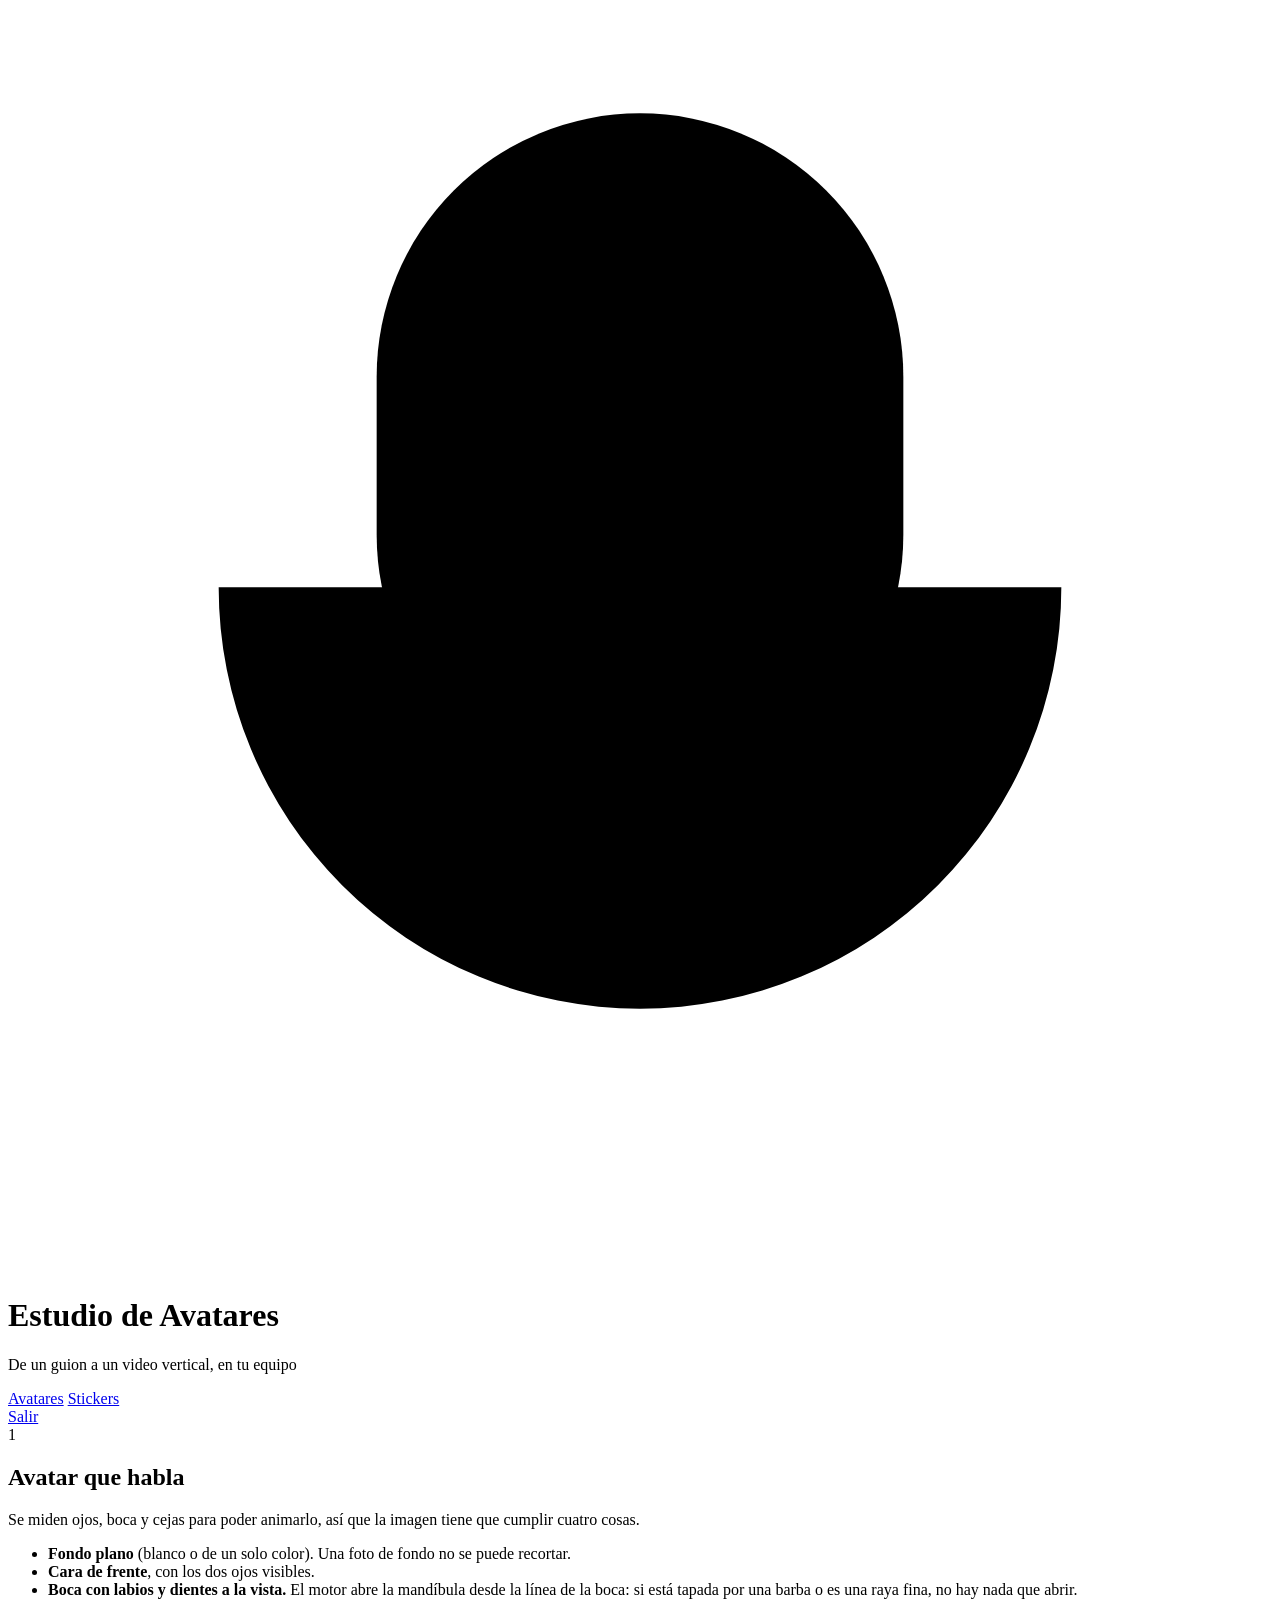
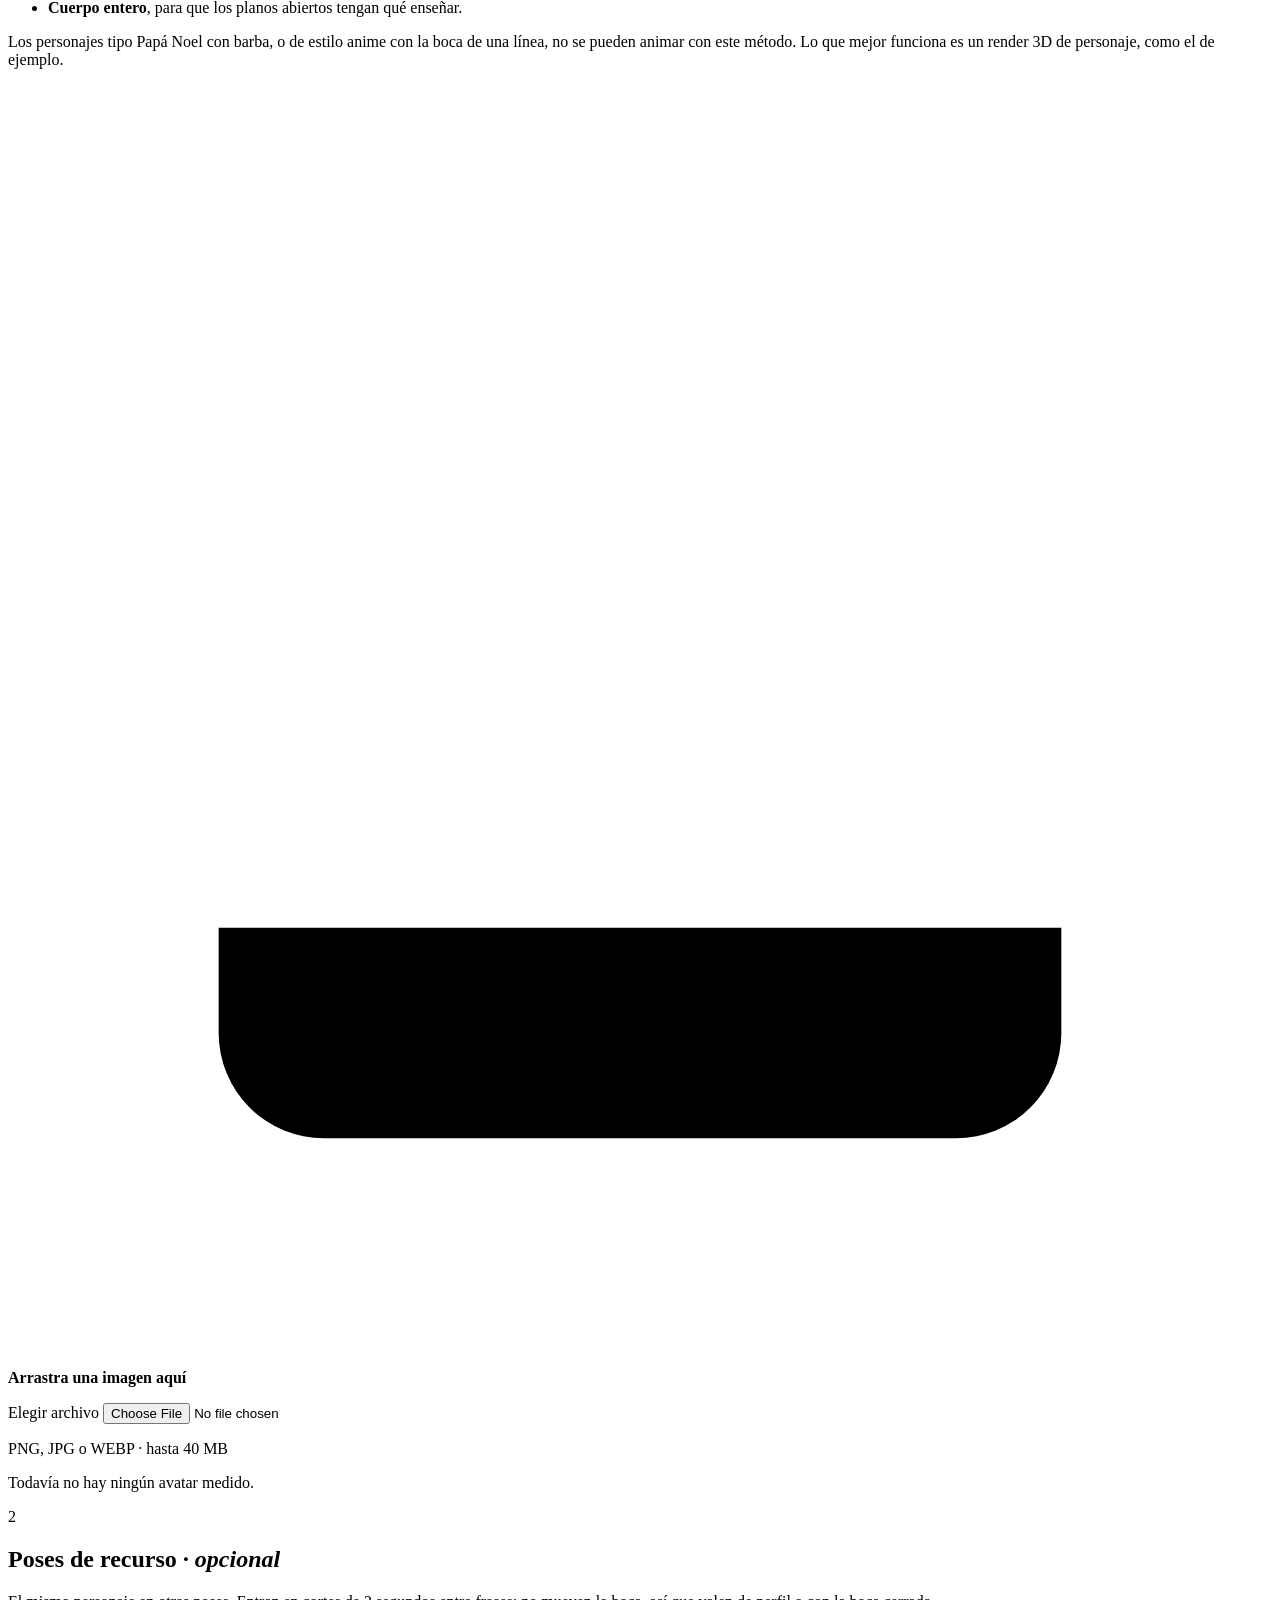
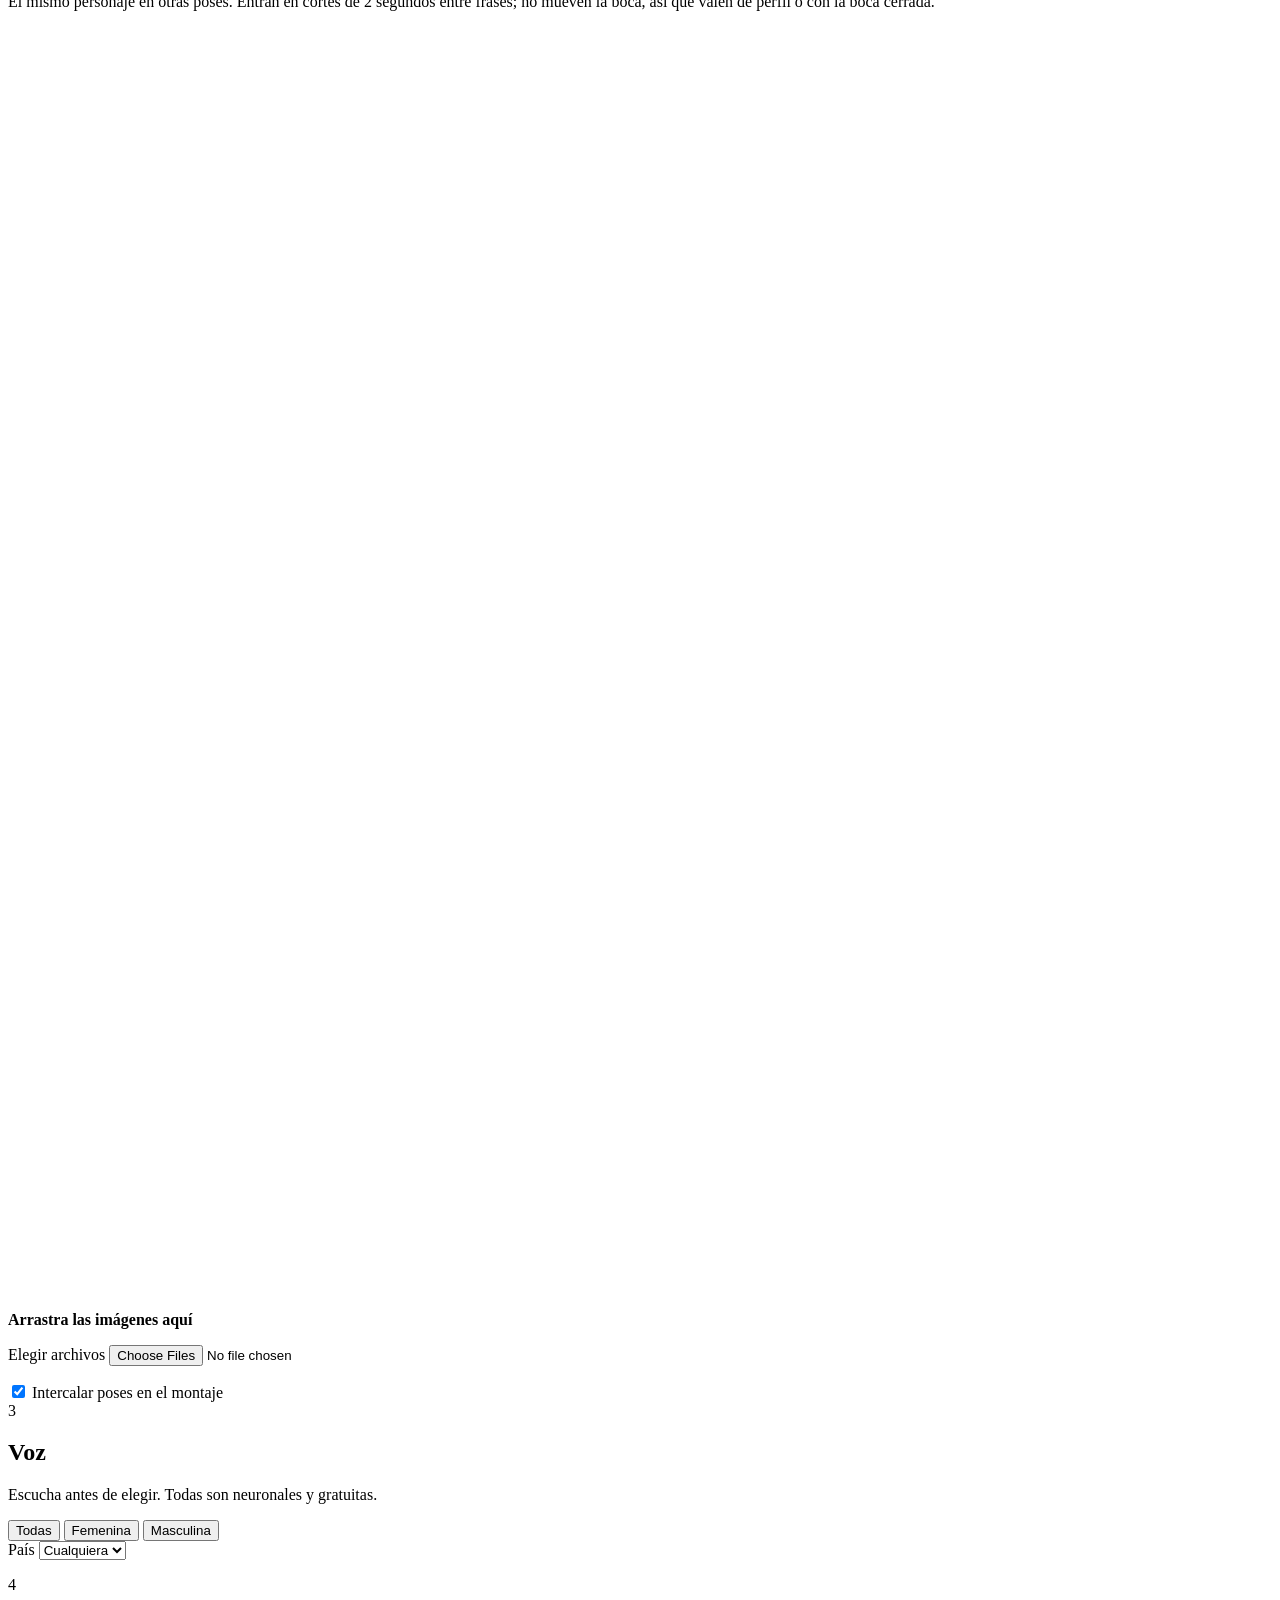
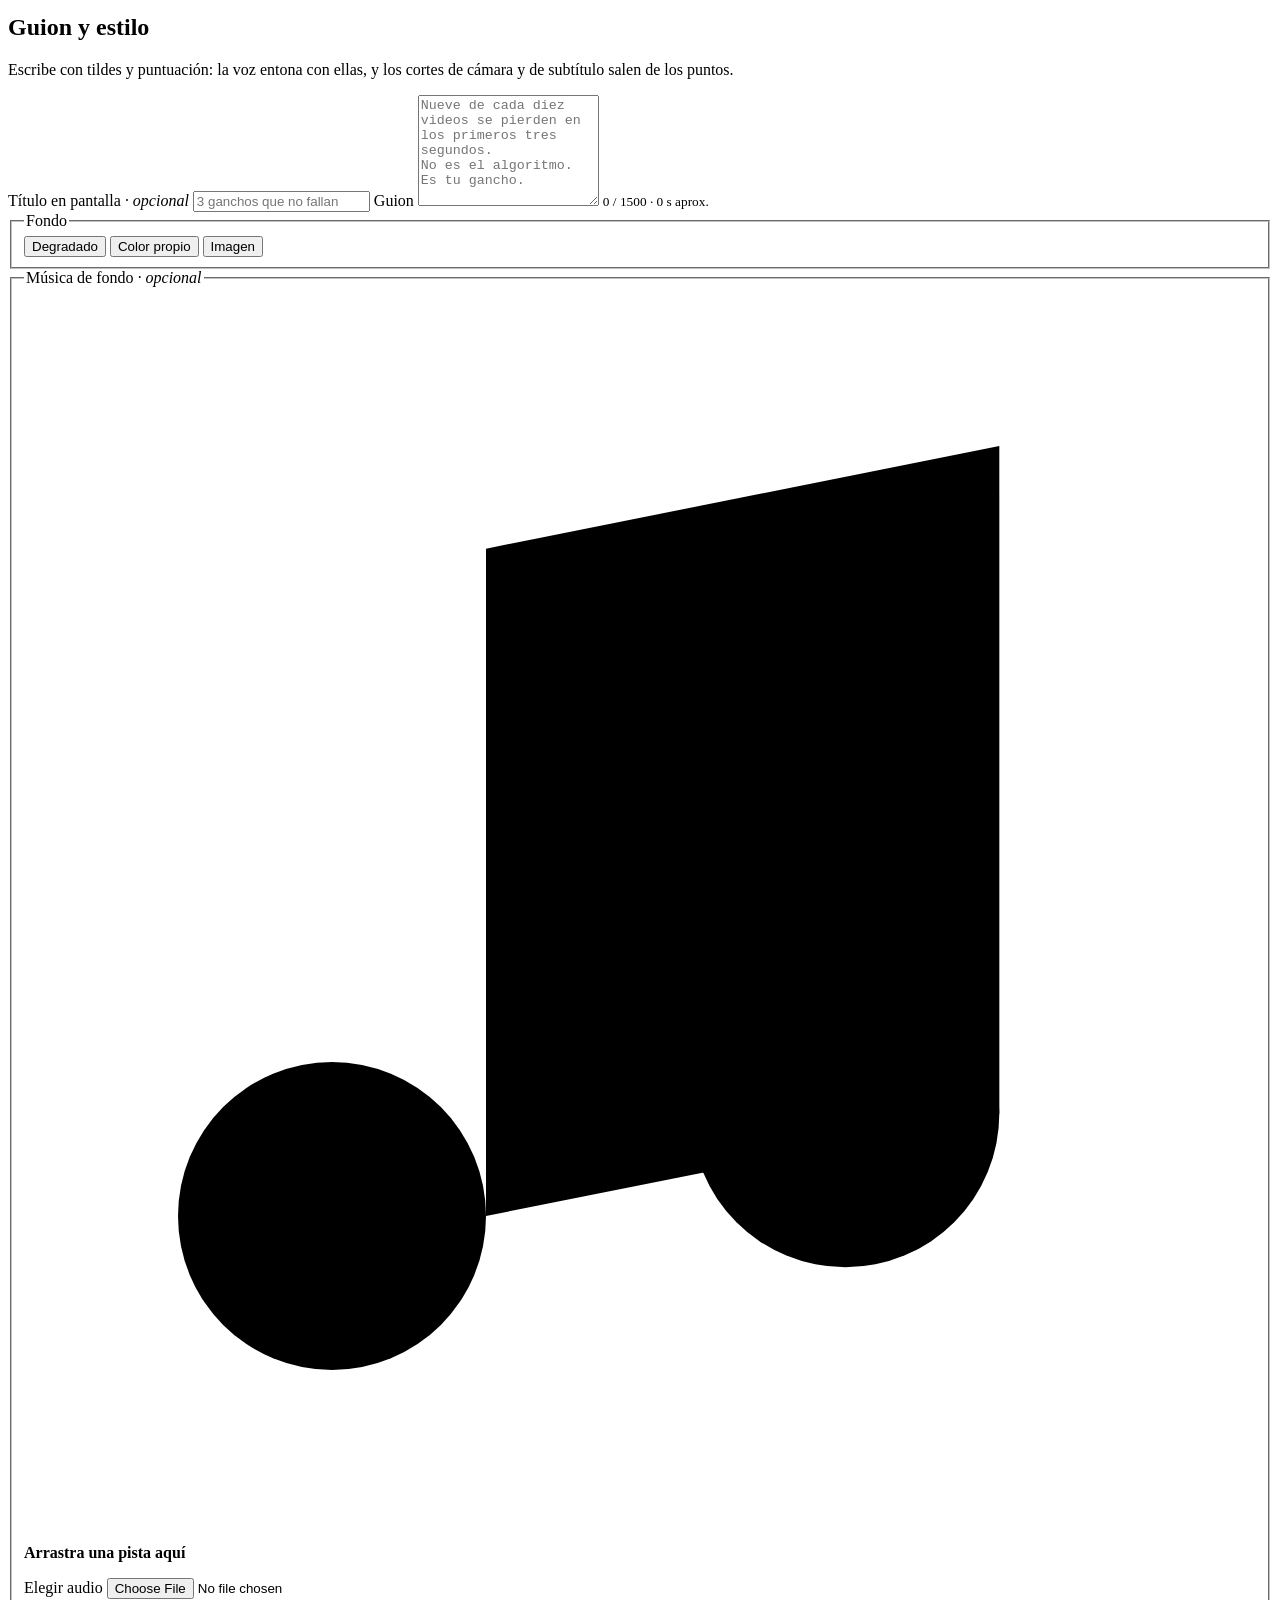
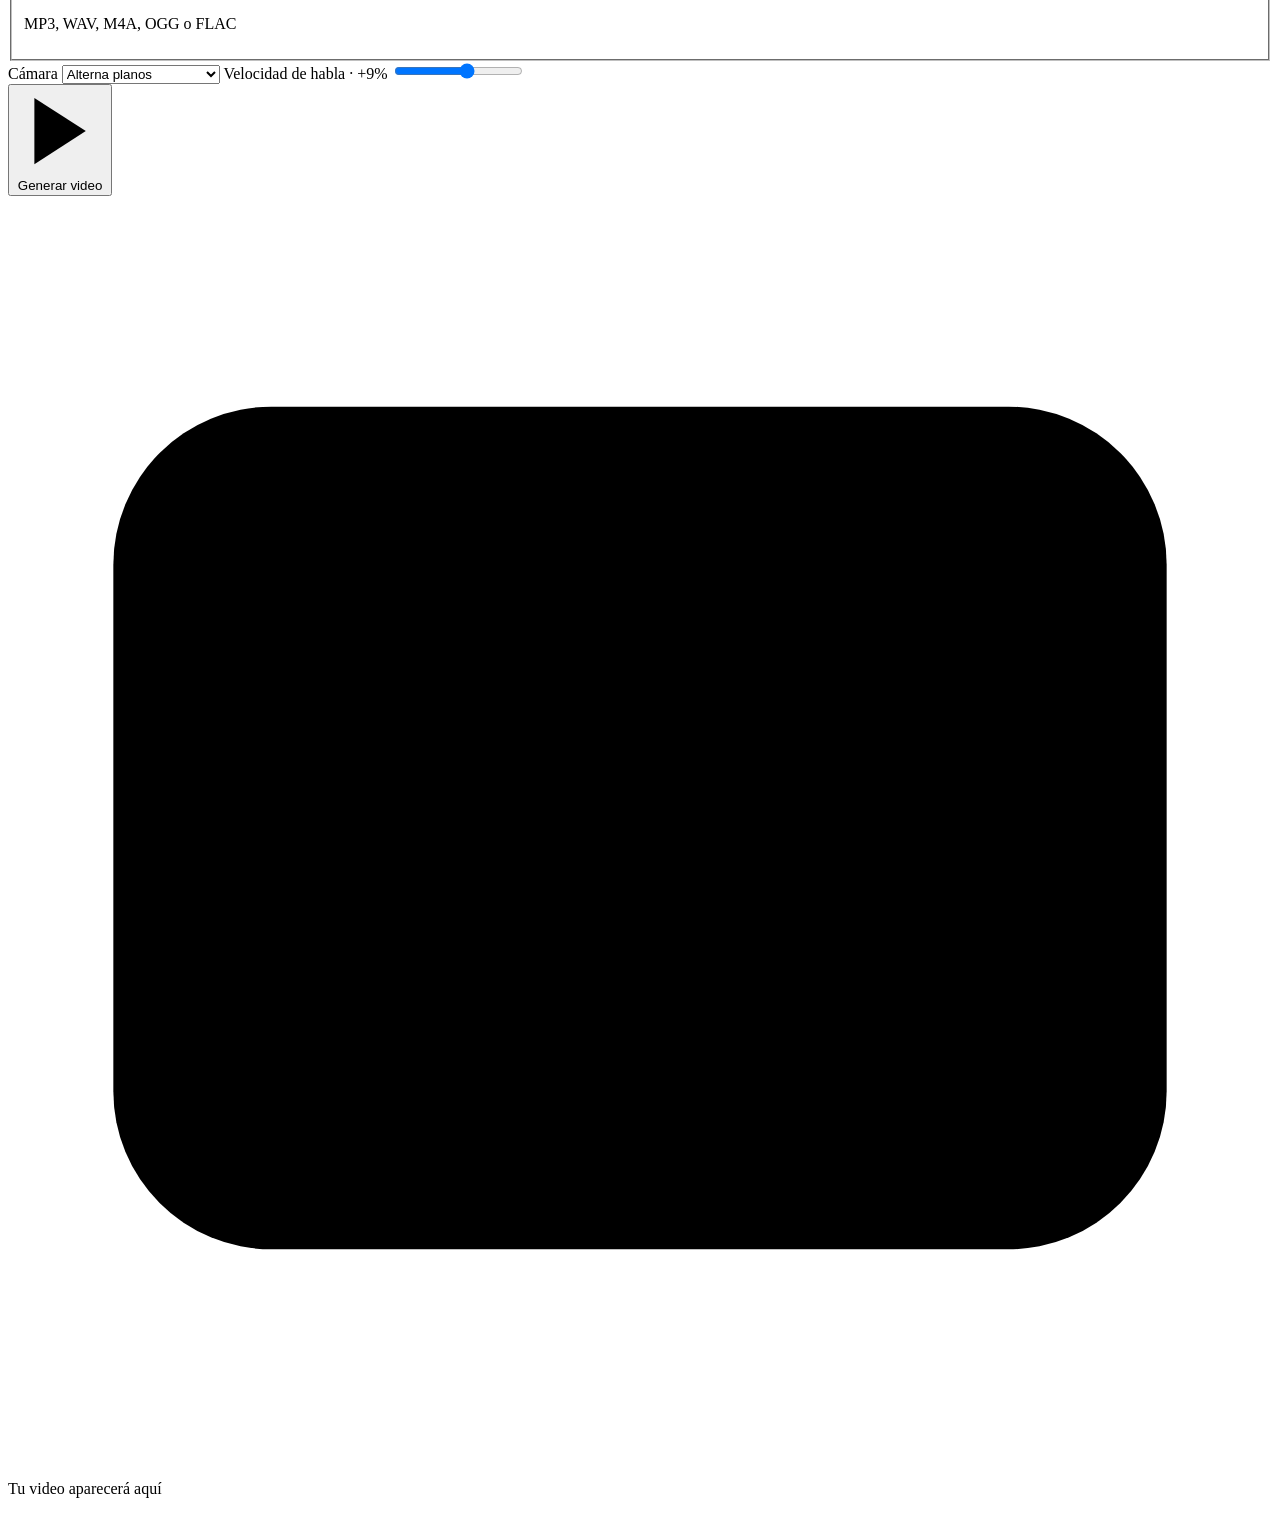
==== commit 93df0a36: "Medir caras sin suponer que son humanas, y fallar cuando no se puede De once imágenes subidas, ocho " ====
--- a/motor/web/index.html
+++ b/motor/web/index.html
@@ -38,8 +38,20 @@
     <section class="tarjeta" style="--i:0" aria-labelledby="t1">
       <div class="titulo-paso"><span class="num">1</span>
         <div><h2 id="t1">Avatar que habla</h2>
-          <p class="ayuda">Cuerpo entero, fondo plano y cara de frente. Se miden ojos, boca y cejas para poder animarlo.</p></div>
-      </div>
+          <p class="ayuda">Se miden ojos, boca y cejas para poder animarlo, así que la imagen tiene que cumplir cuatro cosas.</p></div>
+      </div>
+
+      <ul class="requisitos">
+        <li><b>Fondo plano</b> (blanco o de un solo color). Una foto de fondo no se puede recortar.</li>
+        <li><b>Cara de frente</b>, con los dos ojos visibles.</li>
+        <li><b>Boca con labios y dientes a la vista.</b> El motor abre la mandíbula
+            desde la línea de la boca: si está tapada por una barba o es una raya
+            fina, no hay nada que abrir.</li>
+        <li><b>Cuerpo entero</b>, para que los planos abiertos tengan qué enseñar.</li>
+      </ul>
+      <p class="mini aviso-suave">Los personajes tipo Papá Noel con barba, o de estilo
+         anime con la boca de una línea, no se pueden animar con este método. Lo que
+         mejor funciona es un render 3D de personaje, como el de ejemplo.</p>
 
       <div class="soltar" id="soltar-avatar">
         <svg viewBox="0 0 24 24" aria-hidden="true"><path d="M12 16V4m0 0L8 8m4-4 4 4"/><path d="M4 16v2a2 2 0 0 0 2 2h12a2 2 0 0 0 2-2v-2"/></svg>
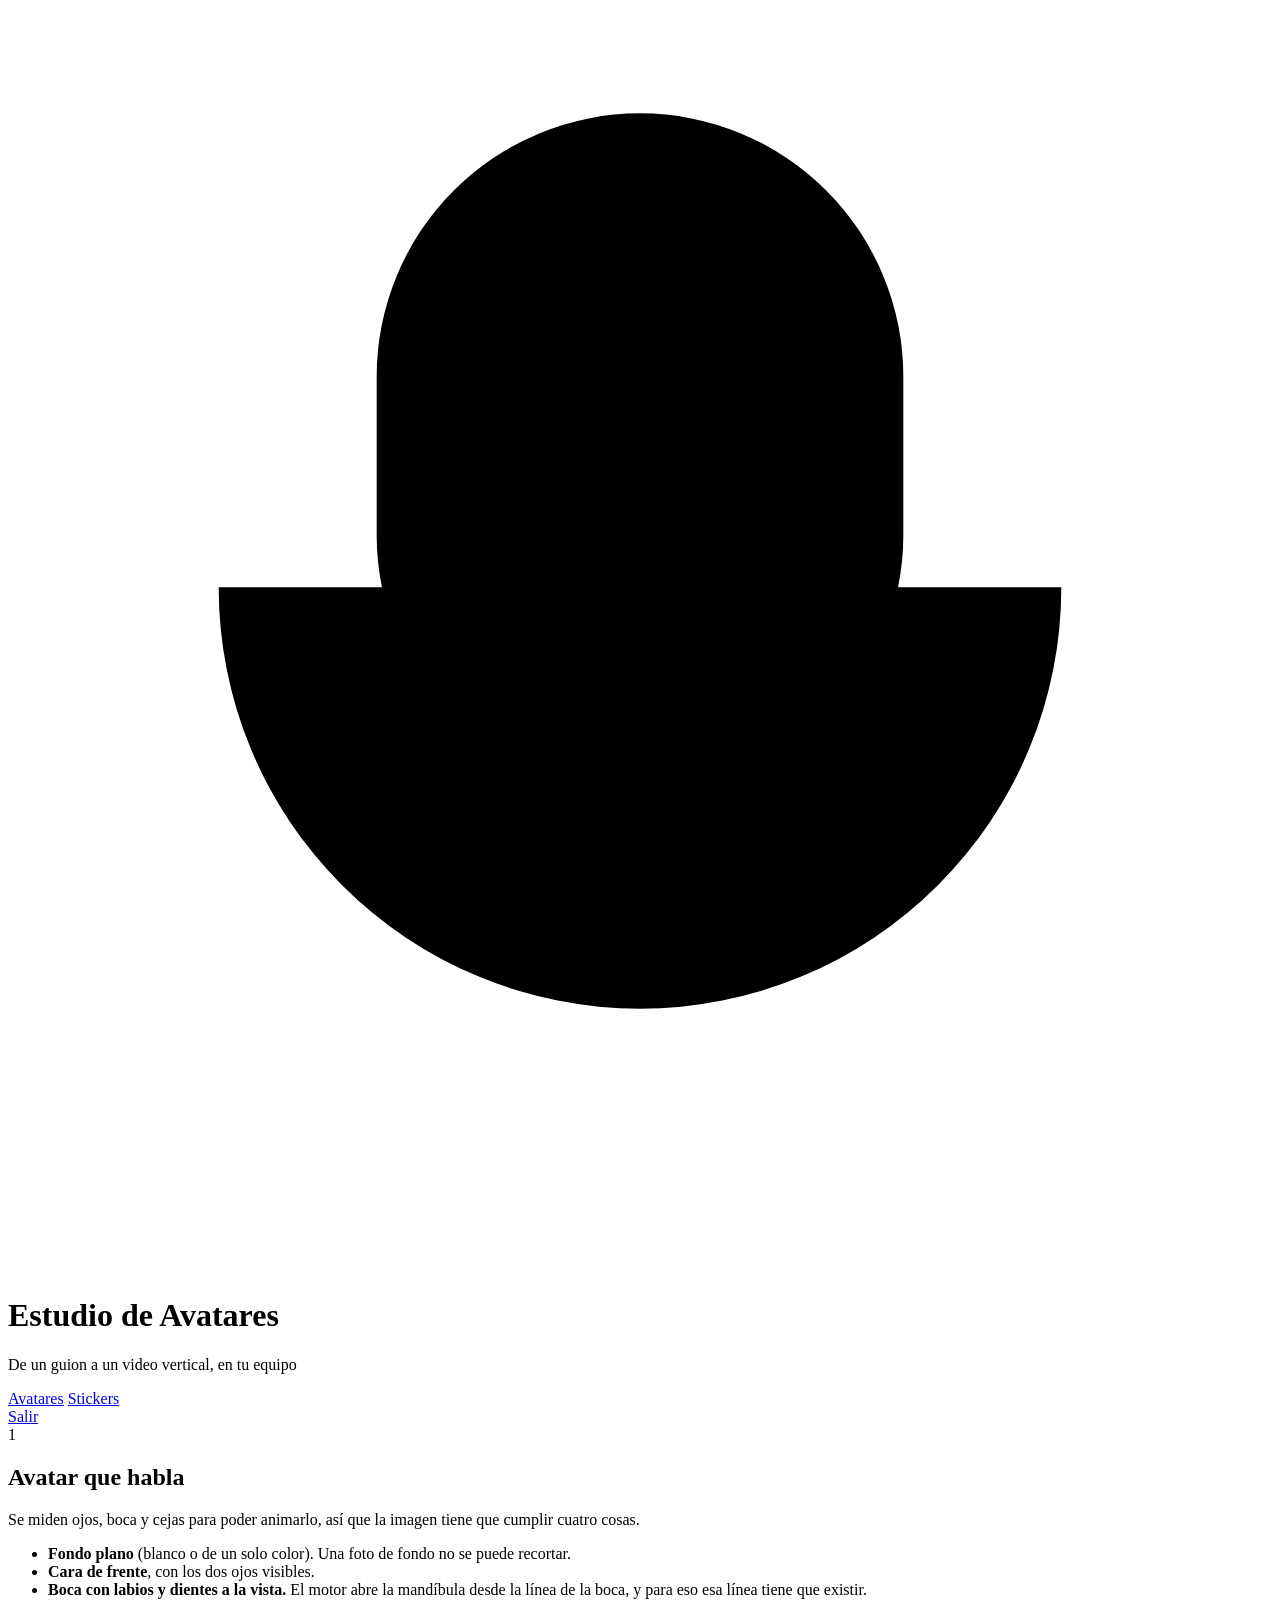
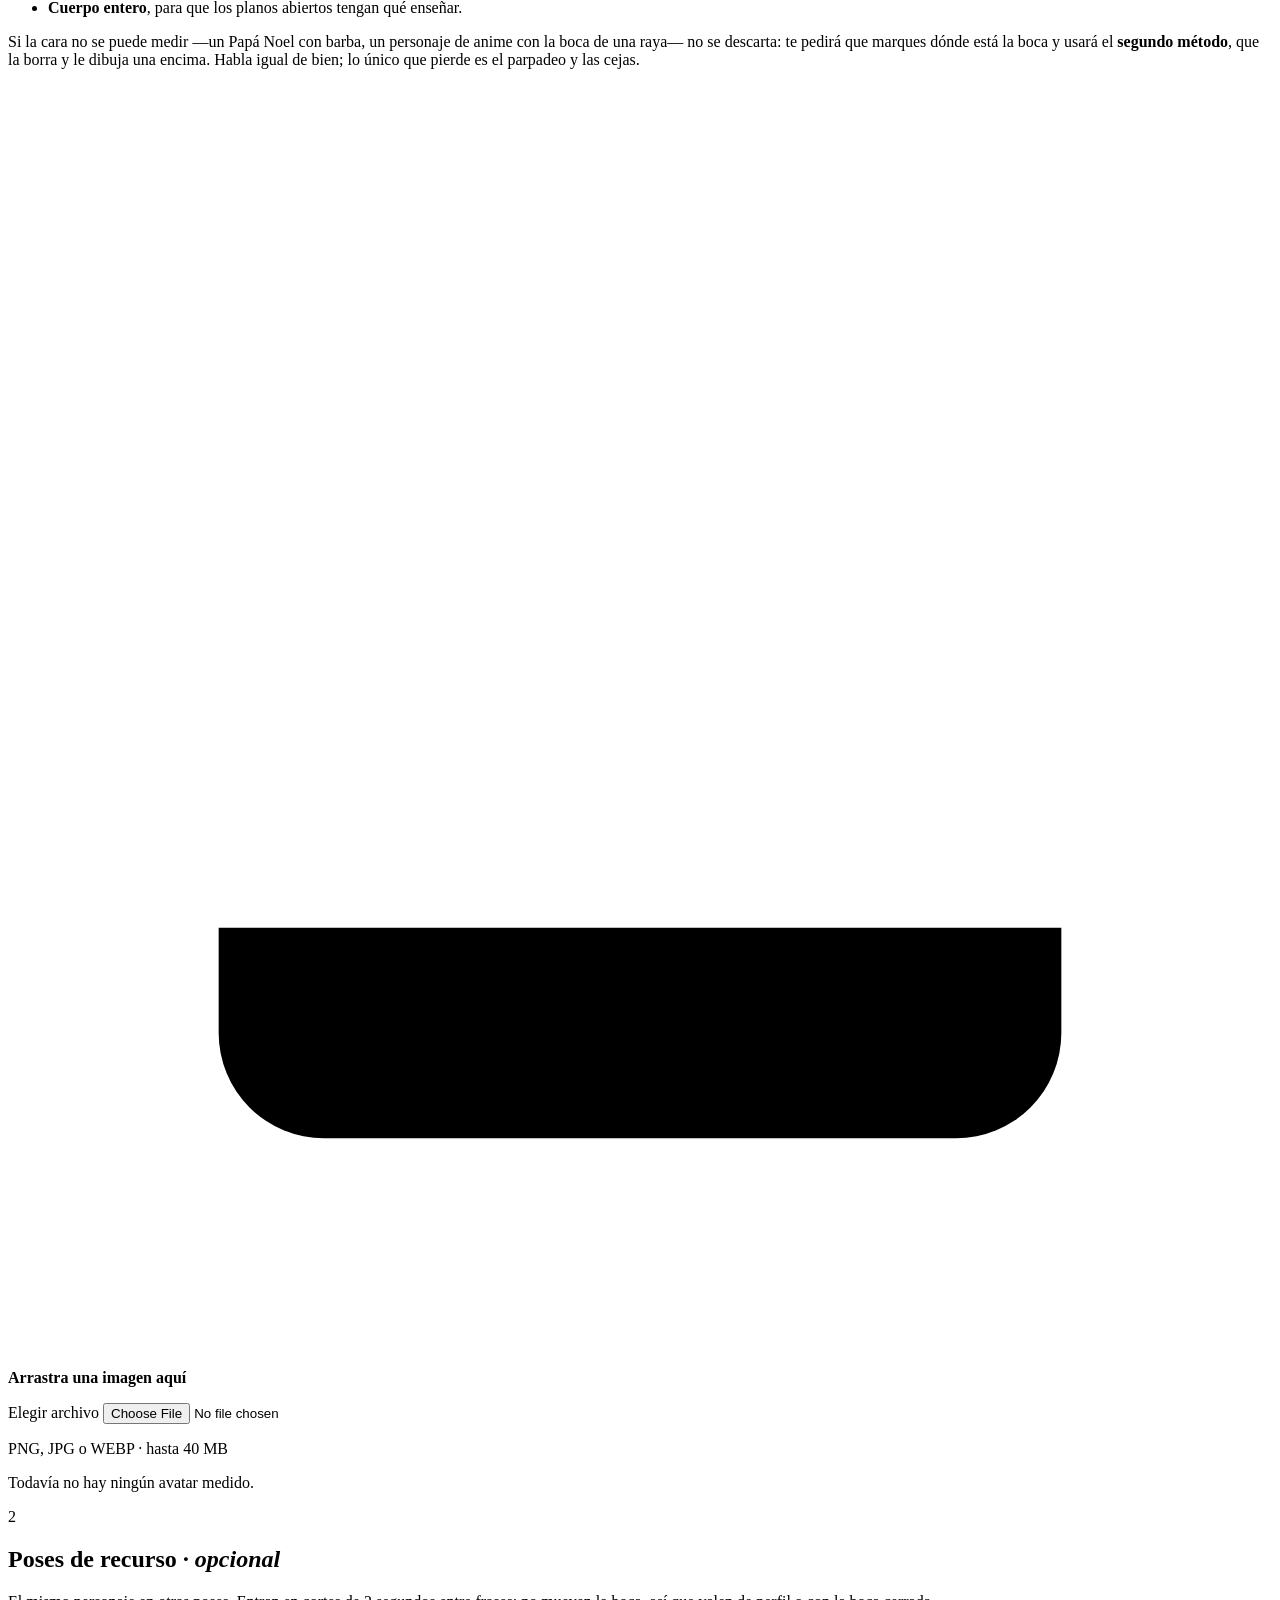
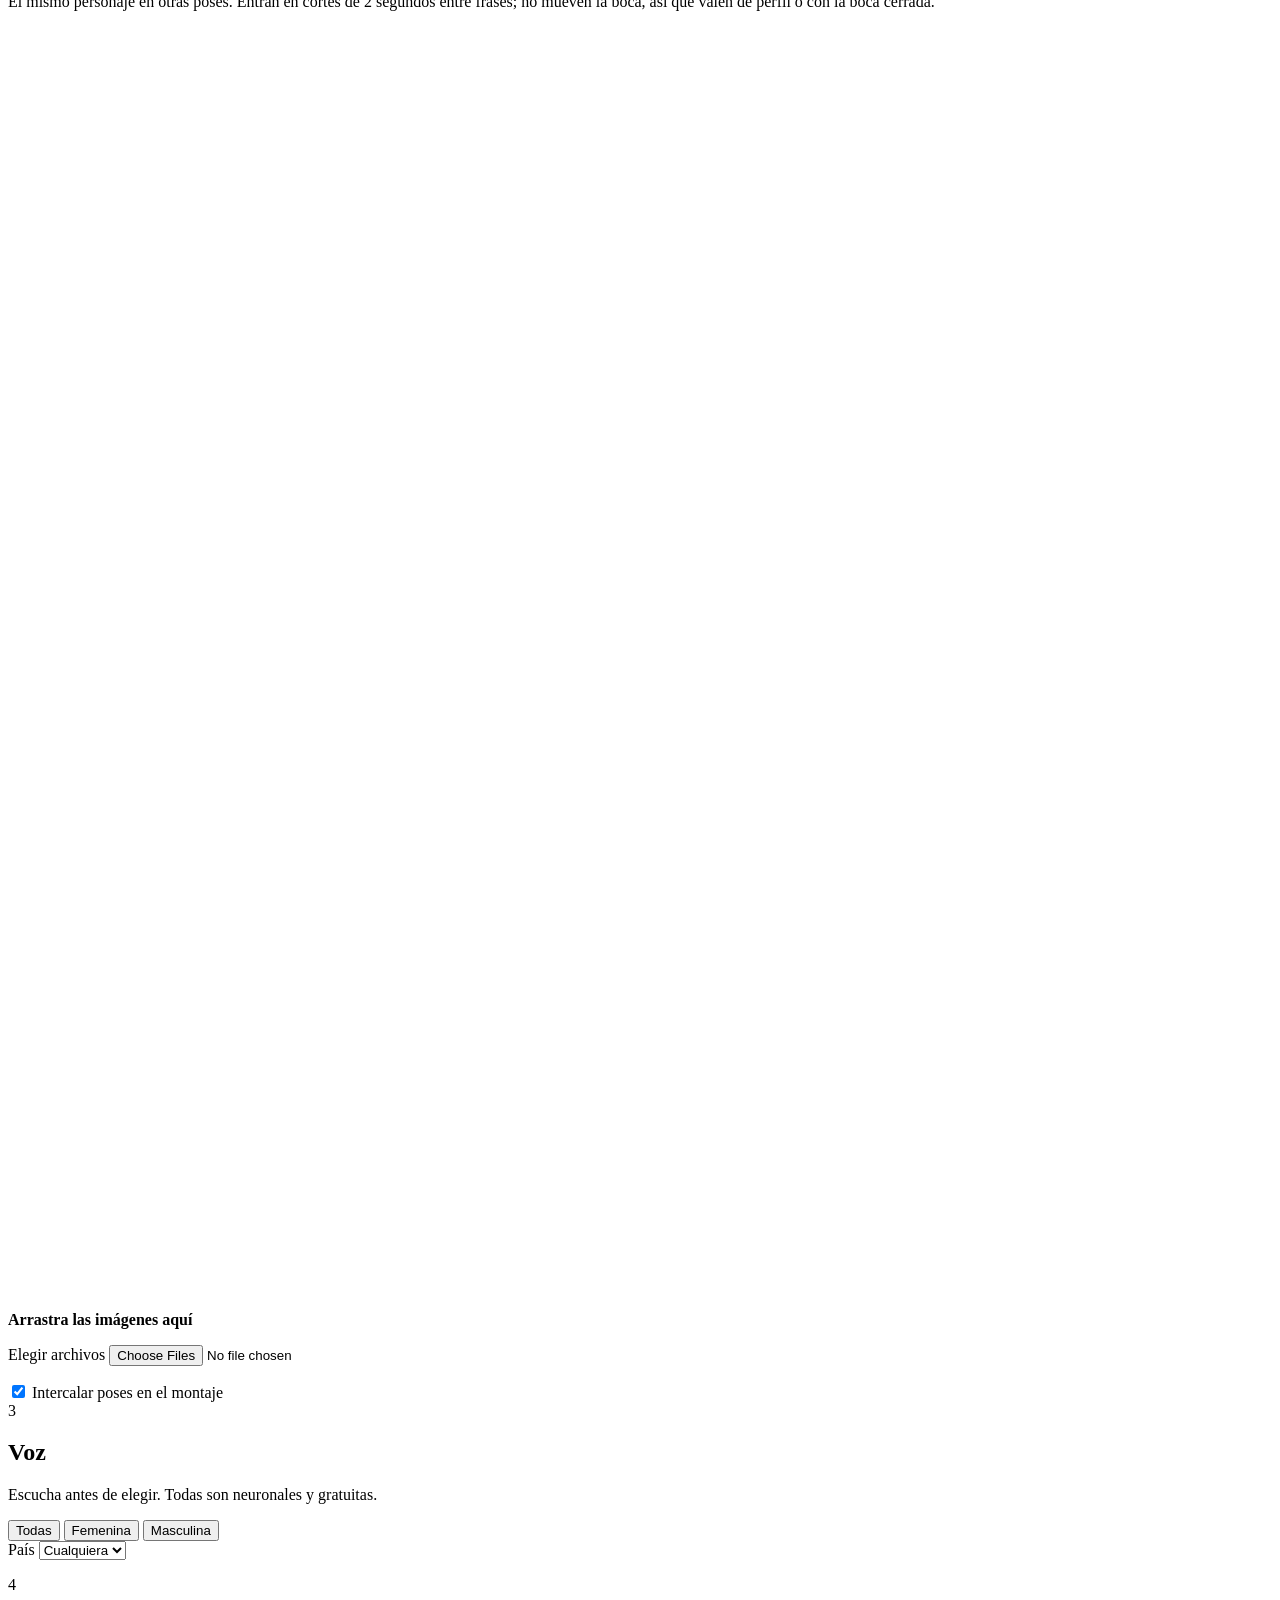
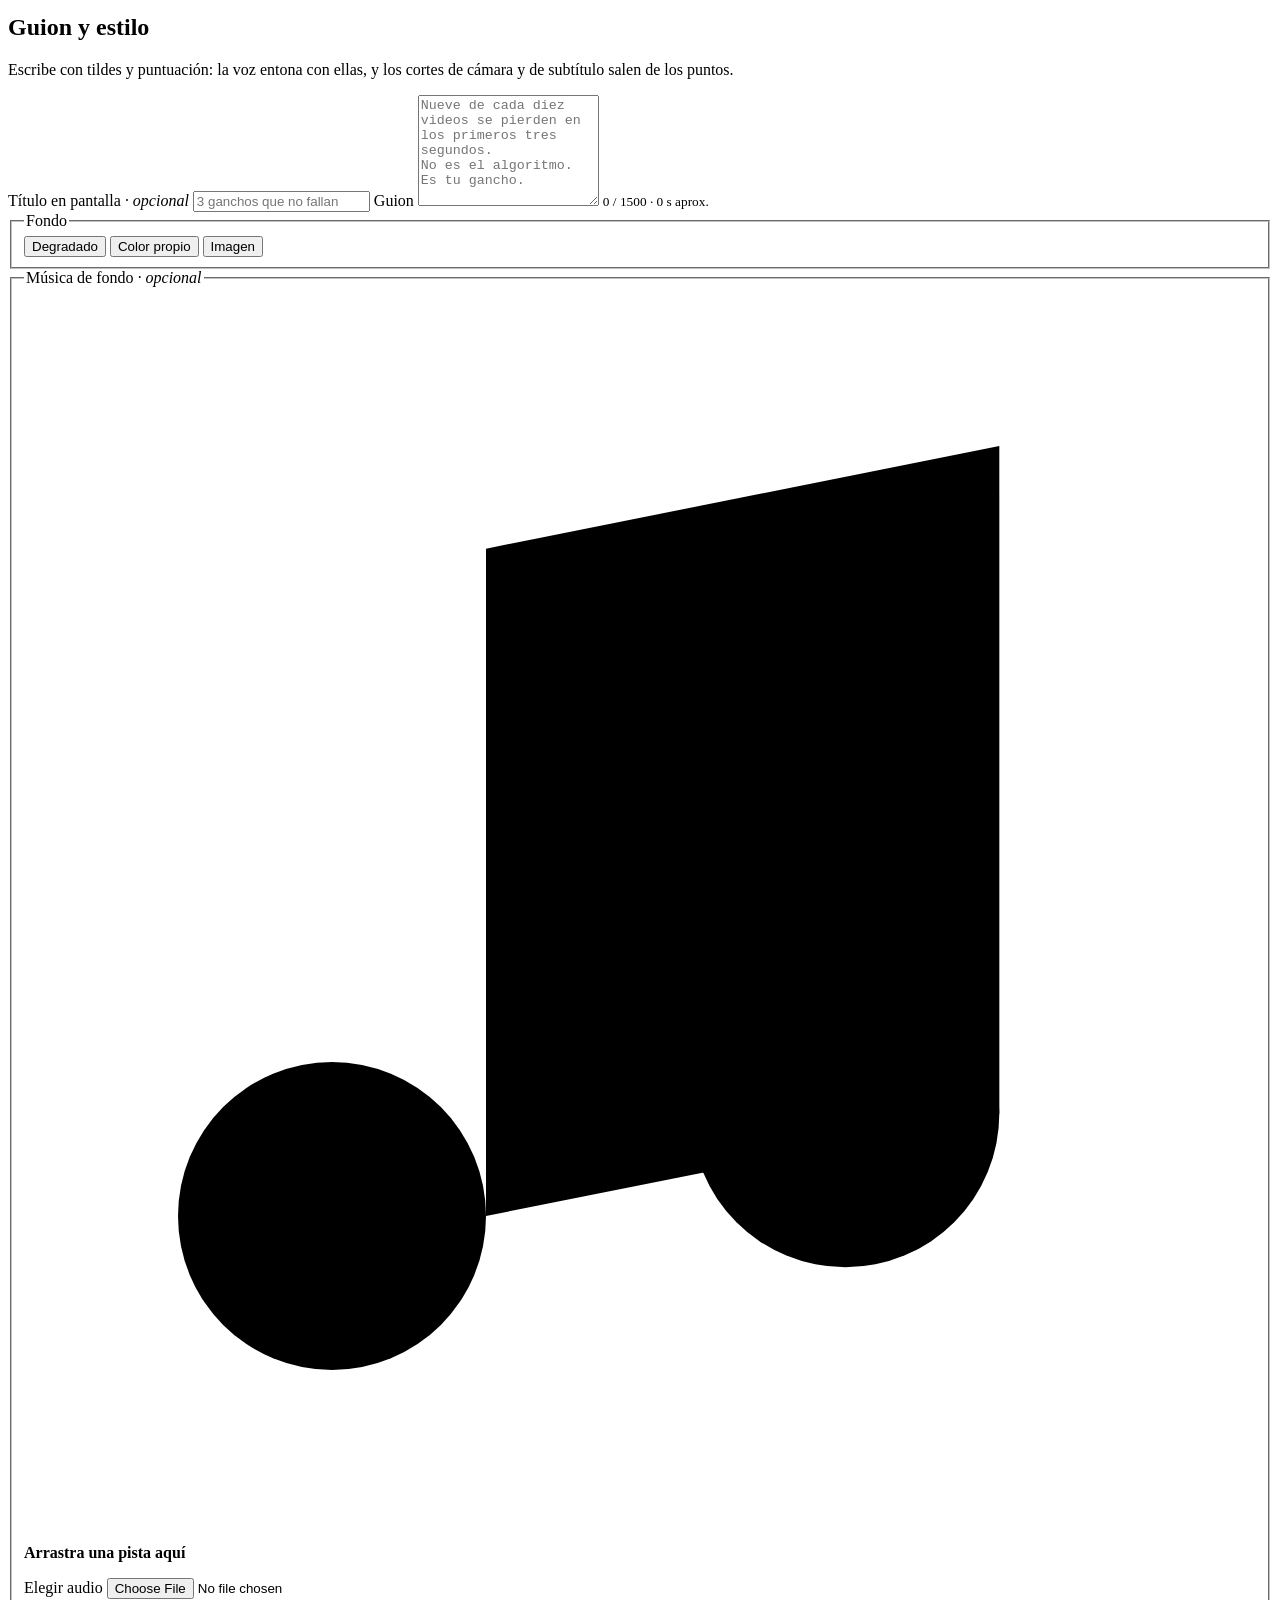
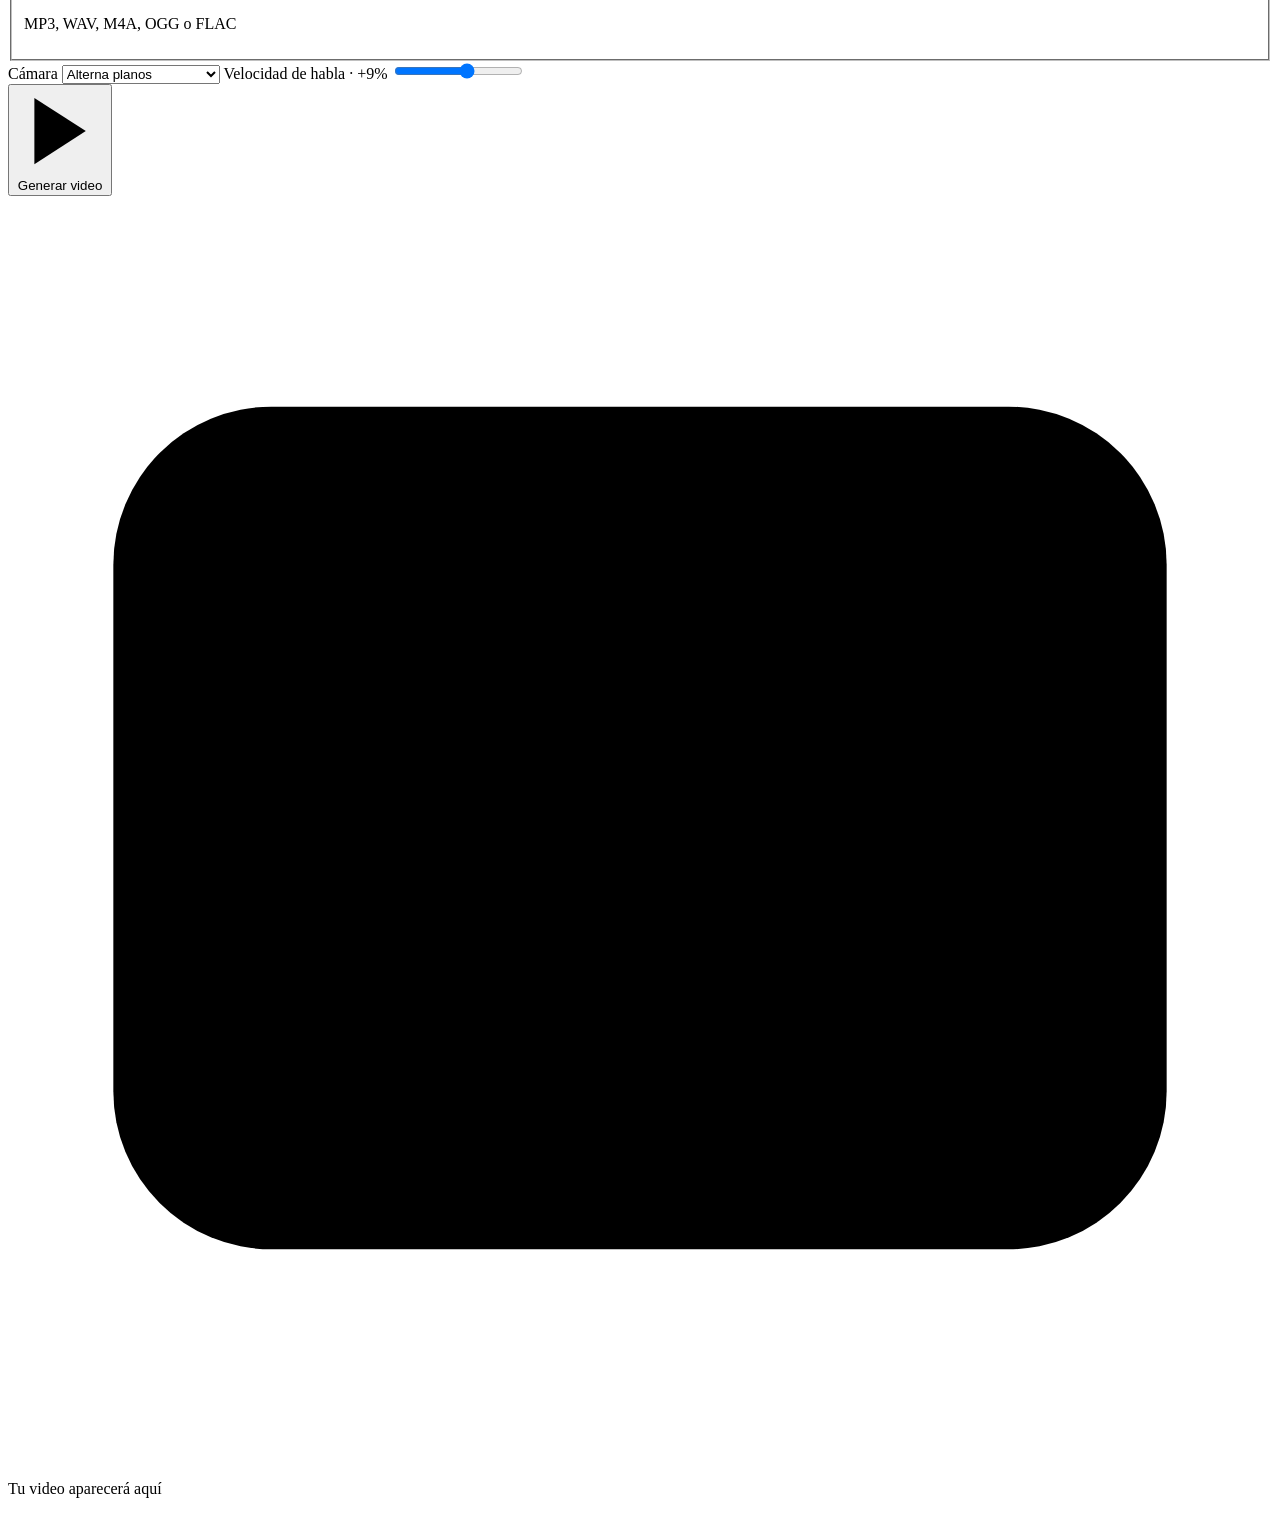
==== commit 839e9a71: "Recortar sin comerse al personaje, y una boca dibujada que parece una boca El relleno de fondo iba d" ====
--- a/motor/web/index.html
+++ b/motor/web/index.html
@@ -45,13 +45,14 @@
         <li><b>Fondo plano</b> (blanco o de un solo color). Una foto de fondo no se puede recortar.</li>
         <li><b>Cara de frente</b>, con los dos ojos visibles.</li>
         <li><b>Boca con labios y dientes a la vista.</b> El motor abre la mandíbula
-            desde la línea de la boca: si está tapada por una barba o es una raya
-            fina, no hay nada que abrir.</li>
+            desde la línea de la boca, y para eso esa línea tiene que existir.</li>
         <li><b>Cuerpo entero</b>, para que los planos abiertos tengan qué enseñar.</li>
       </ul>
-      <p class="mini aviso-suave">Los personajes tipo Papá Noel con barba, o de estilo
-         anime con la boca de una línea, no se pueden animar con este método. Lo que
-         mejor funciona es un render 3D de personaje, como el de ejemplo.</p>
+      <p class="mini aviso-suave">Si la cara no se puede medir —un Papá Noel con barba,
+         un personaje de anime con la boca de una raya— no se descarta: te pedirá que
+         marques dónde está la boca y usará el <b>segundo método</b>, que la borra y le
+         dibuja una encima. Habla igual de bien; lo único que pierde es el parpadeo y
+         las cejas.</p>
 
       <div class="soltar" id="soltar-avatar">
         <svg viewBox="0 0 24 24" aria-hidden="true"><path d="M12 16V4m0 0L8 8m4-4 4 4"/><path d="M4 16v2a2 2 0 0 0 2 2h12a2 2 0 0 0 2-2v-2"/></svg>
@@ -61,6 +62,21 @@
           <input type="file" id="file-avatar" class="archivo" accept="image/png,image/jpeg,image/webp">
         </label>
         <p class="mini">PNG, JPG o WEBP · hasta 40 MB</p>
+      </div>
+
+      <div class="marcador" id="marcador" hidden>
+        <p class="ayuda" id="marcador-msg"></p>
+        <p class="mini">Arrastra un recuadro sobre <b>la boca</b>. El motor la borra y
+           dibuja una nueva en cada fotograma: así se animan los personajes que no
+           tienen labios ni dientes que abrir.</p>
+        <div class="lienzo-marca">
+          <img id="marcador-img" alt="Marca la boca del personaje">
+          <div class="seleccion" id="seleccion" hidden></div>
+        </div>
+        <div class="acciones-marca">
+          <button class="boton principal" id="marcar-ok" aria-disabled="true">Usar esta boca</button>
+          <button class="boton secundario" id="marcar-no">Descartar imagen</button>
+        </div>
       </div>
 
       <ul class="rejilla" id="lista-avatares" role="list"></ul>
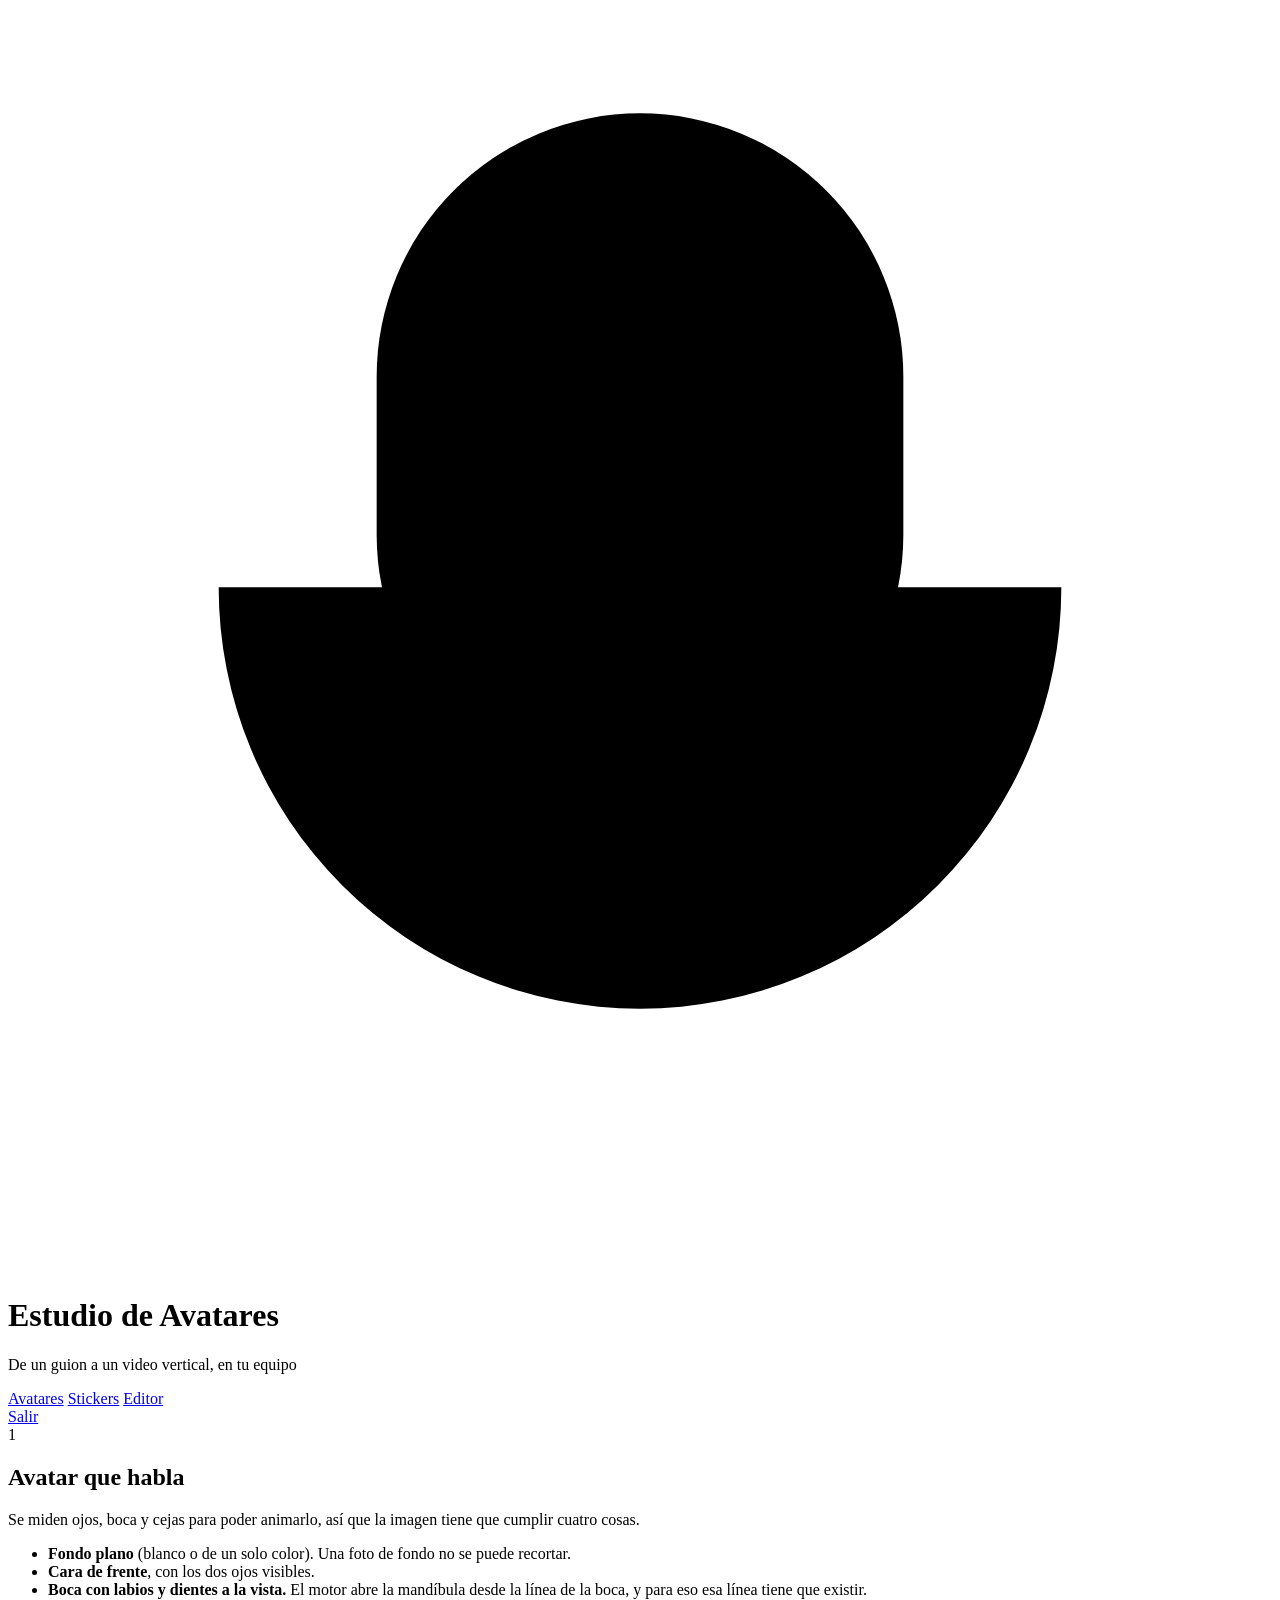
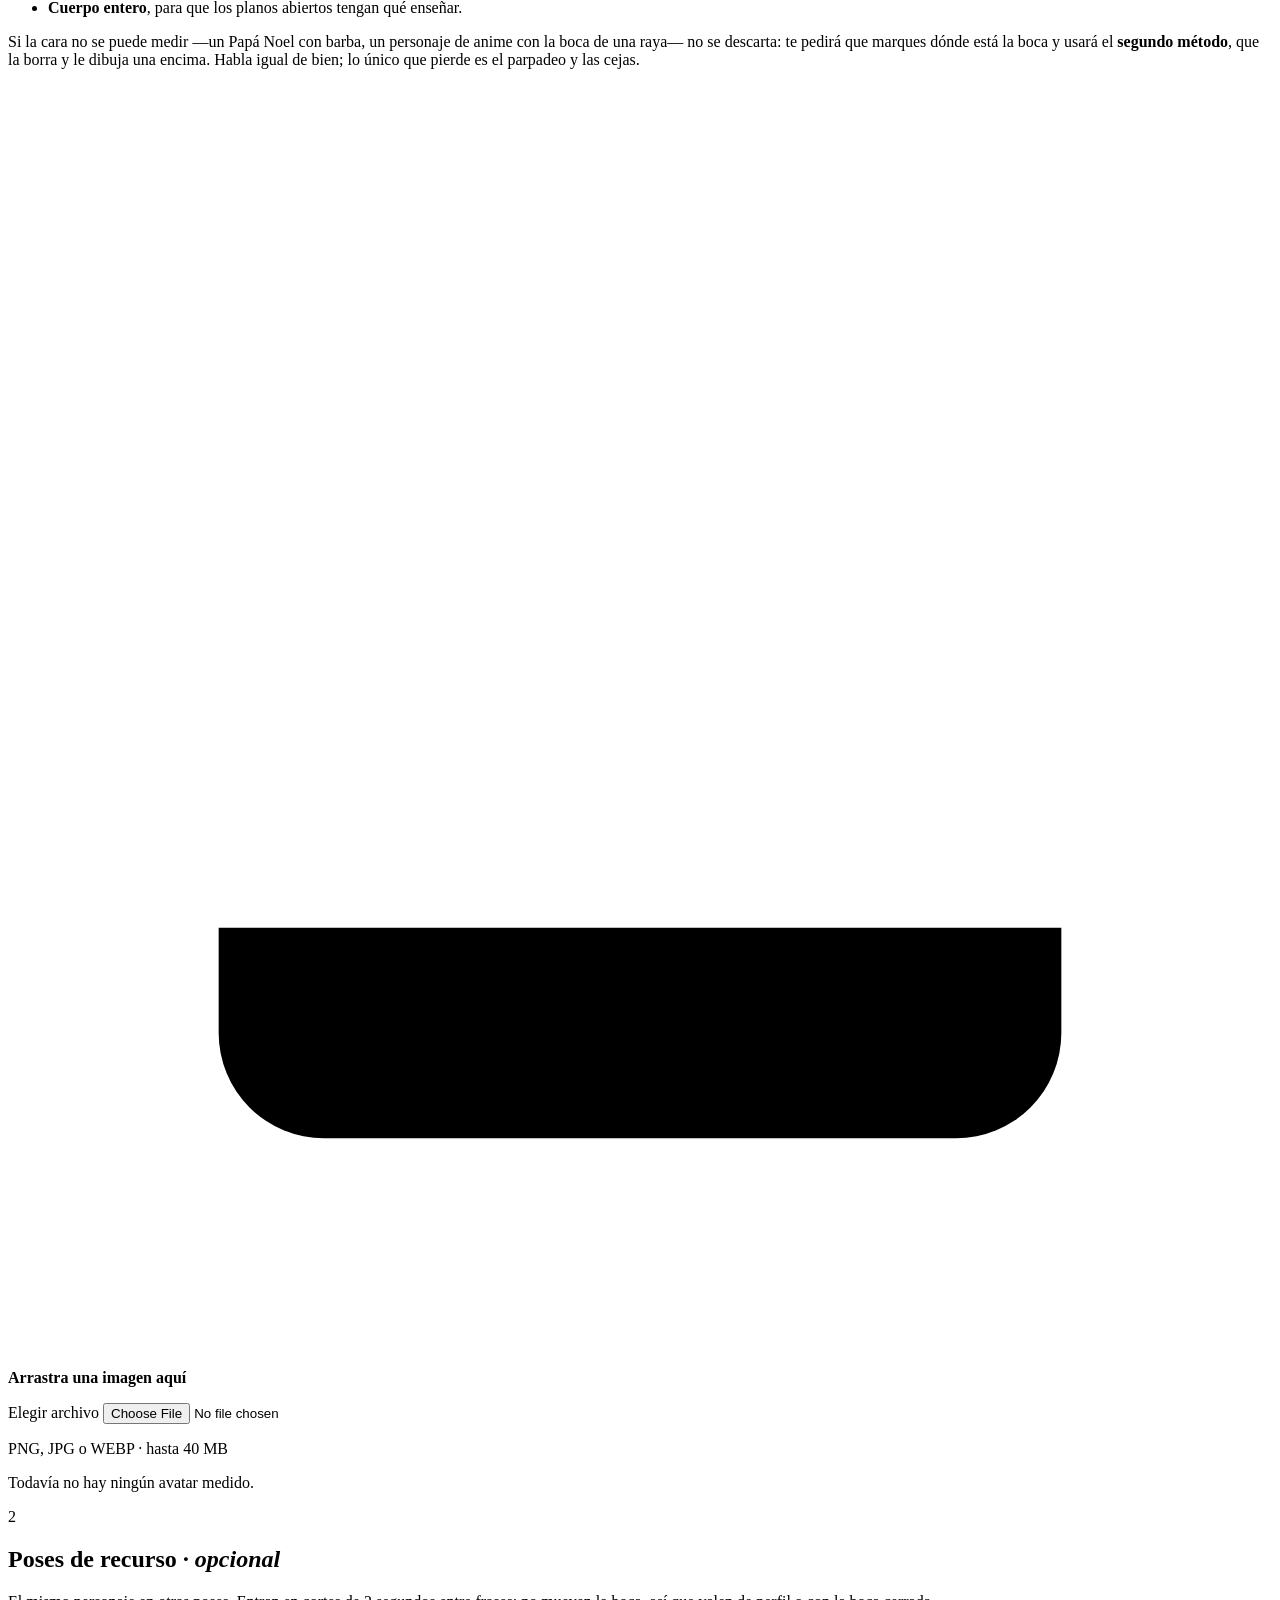
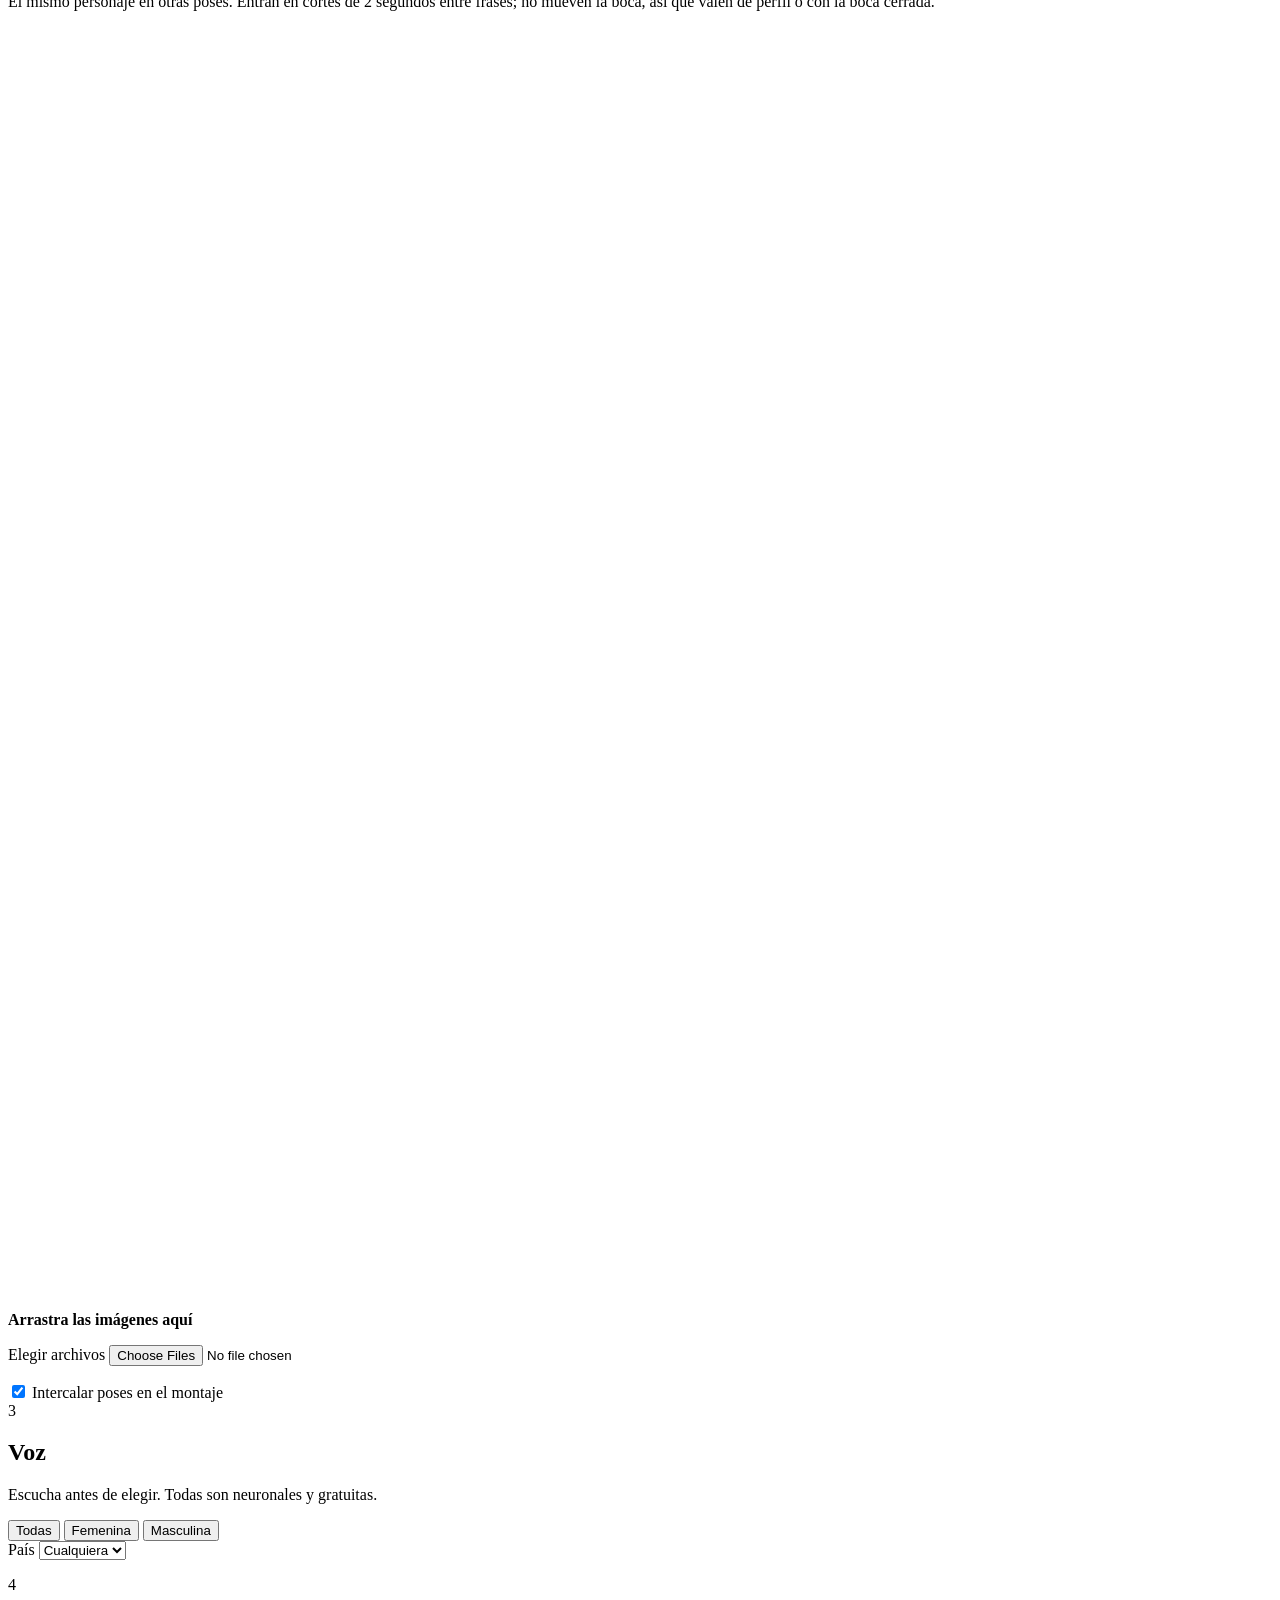
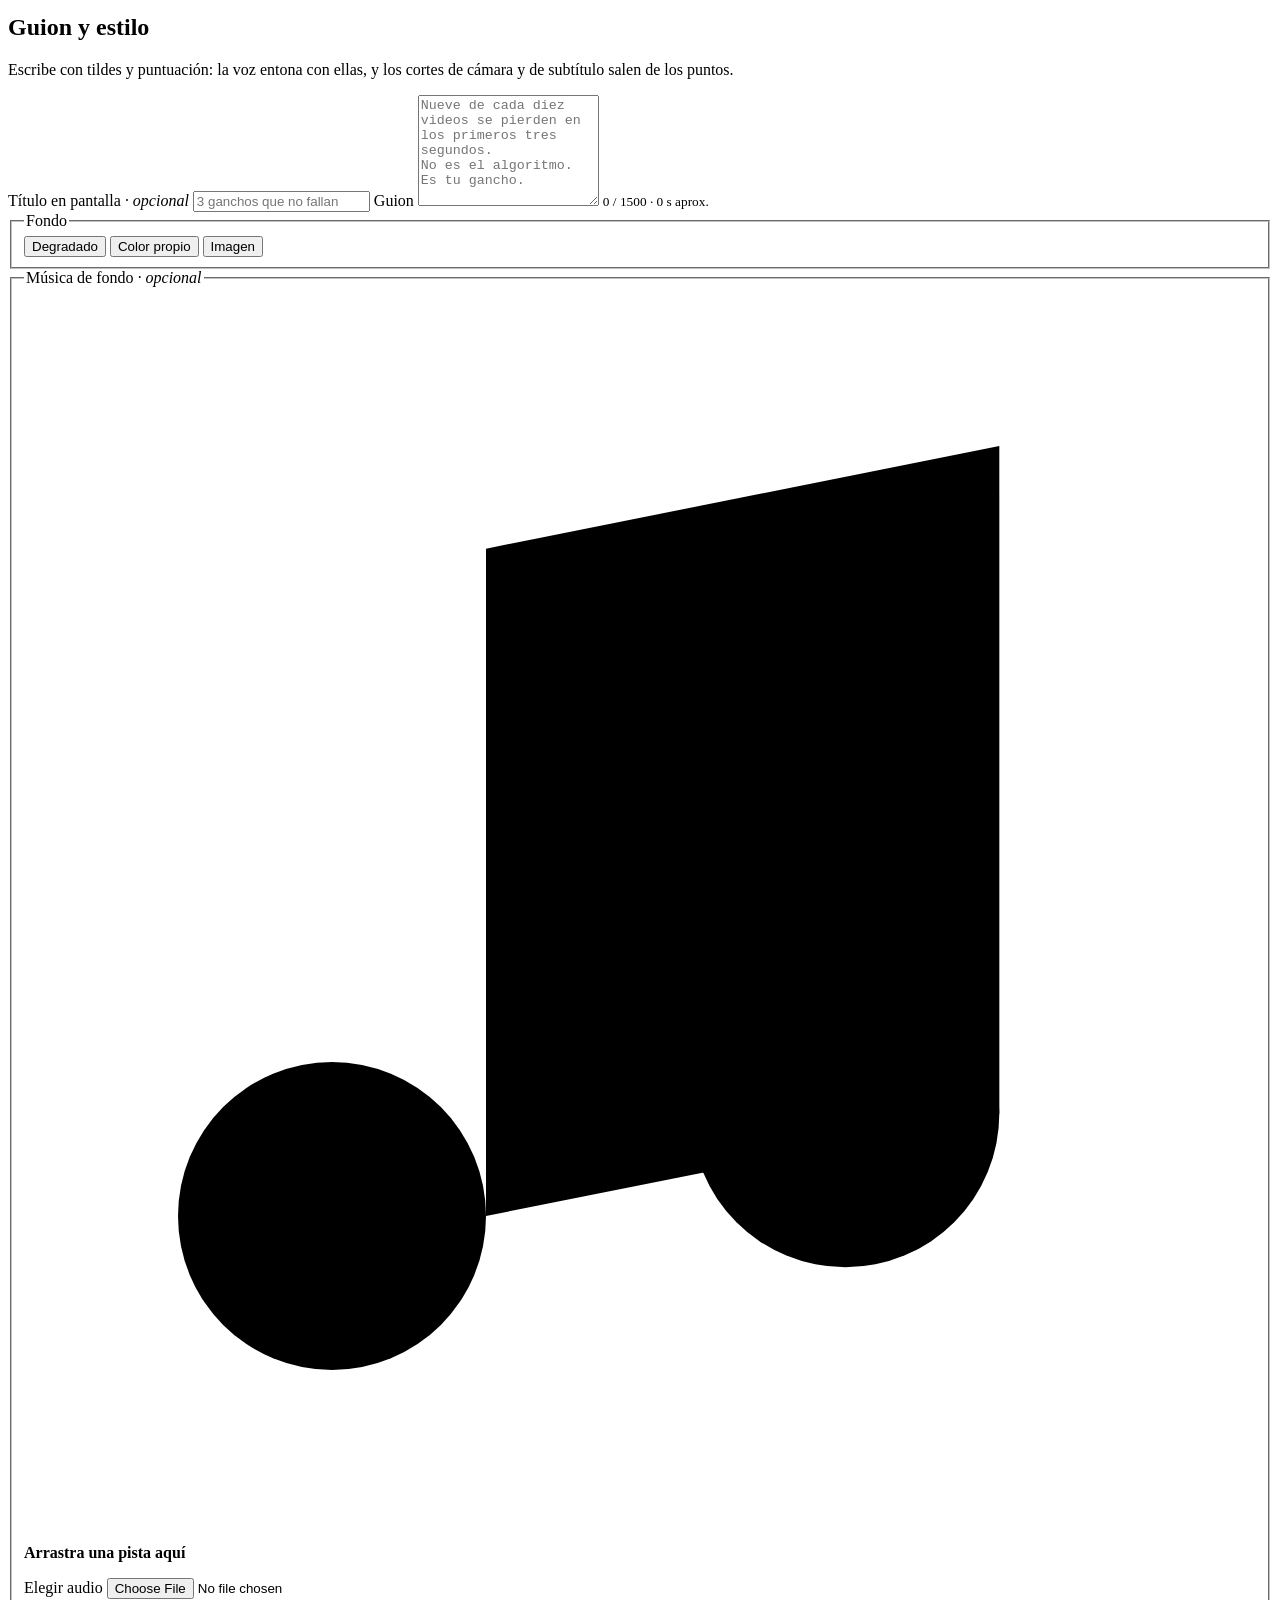
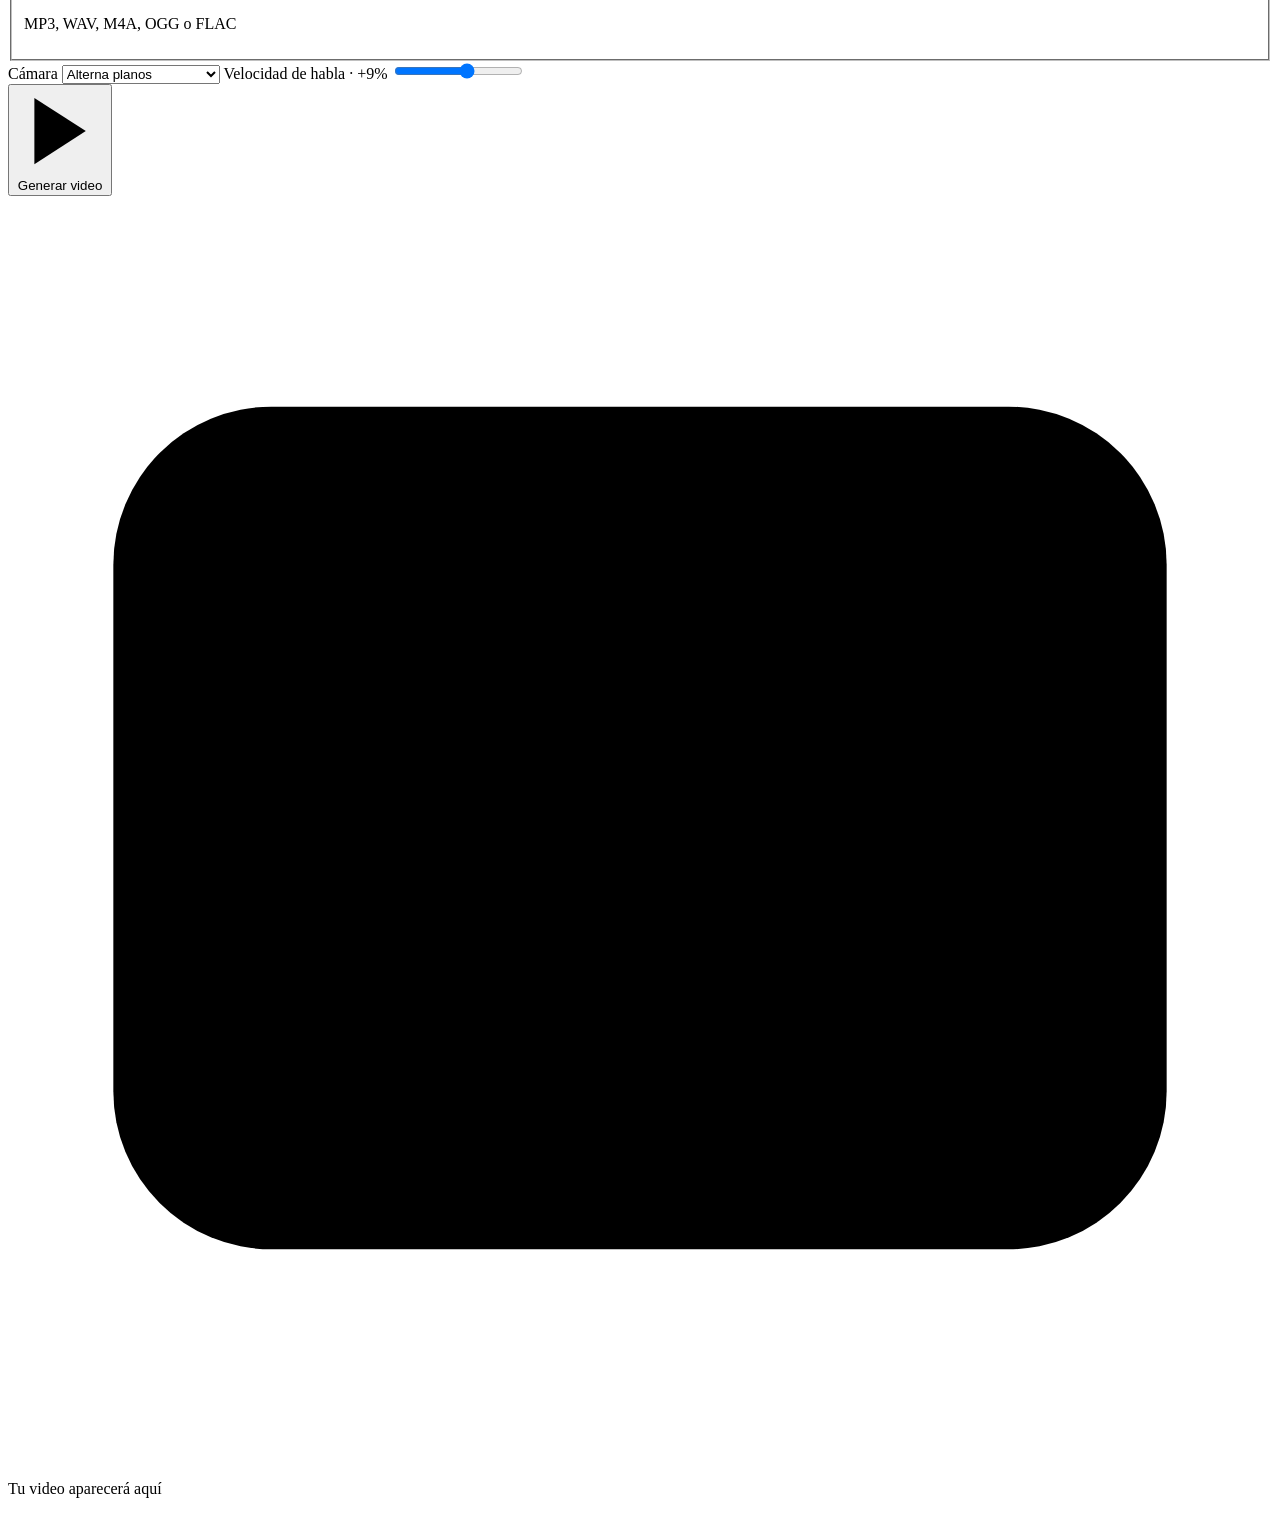
==== commit ff2c6047: "Editor de video: linea de tiempo, vista previa y exportacion Primer modulo del editor. Un montaje es" ====
--- a/motor/web/index.html
+++ b/motor/web/index.html
@@ -27,6 +27,7 @@
   <nav class="nav" aria-label="Módulos">
     <a href="/" class="activo" aria-current="page">Avatares</a>
     <a href="/stickers">Stickers</a>
+    <a href="/editor">Editor</a>
   </nav>
   <a class="enlace-salida" href="/salir">Salir</a>
 </header>
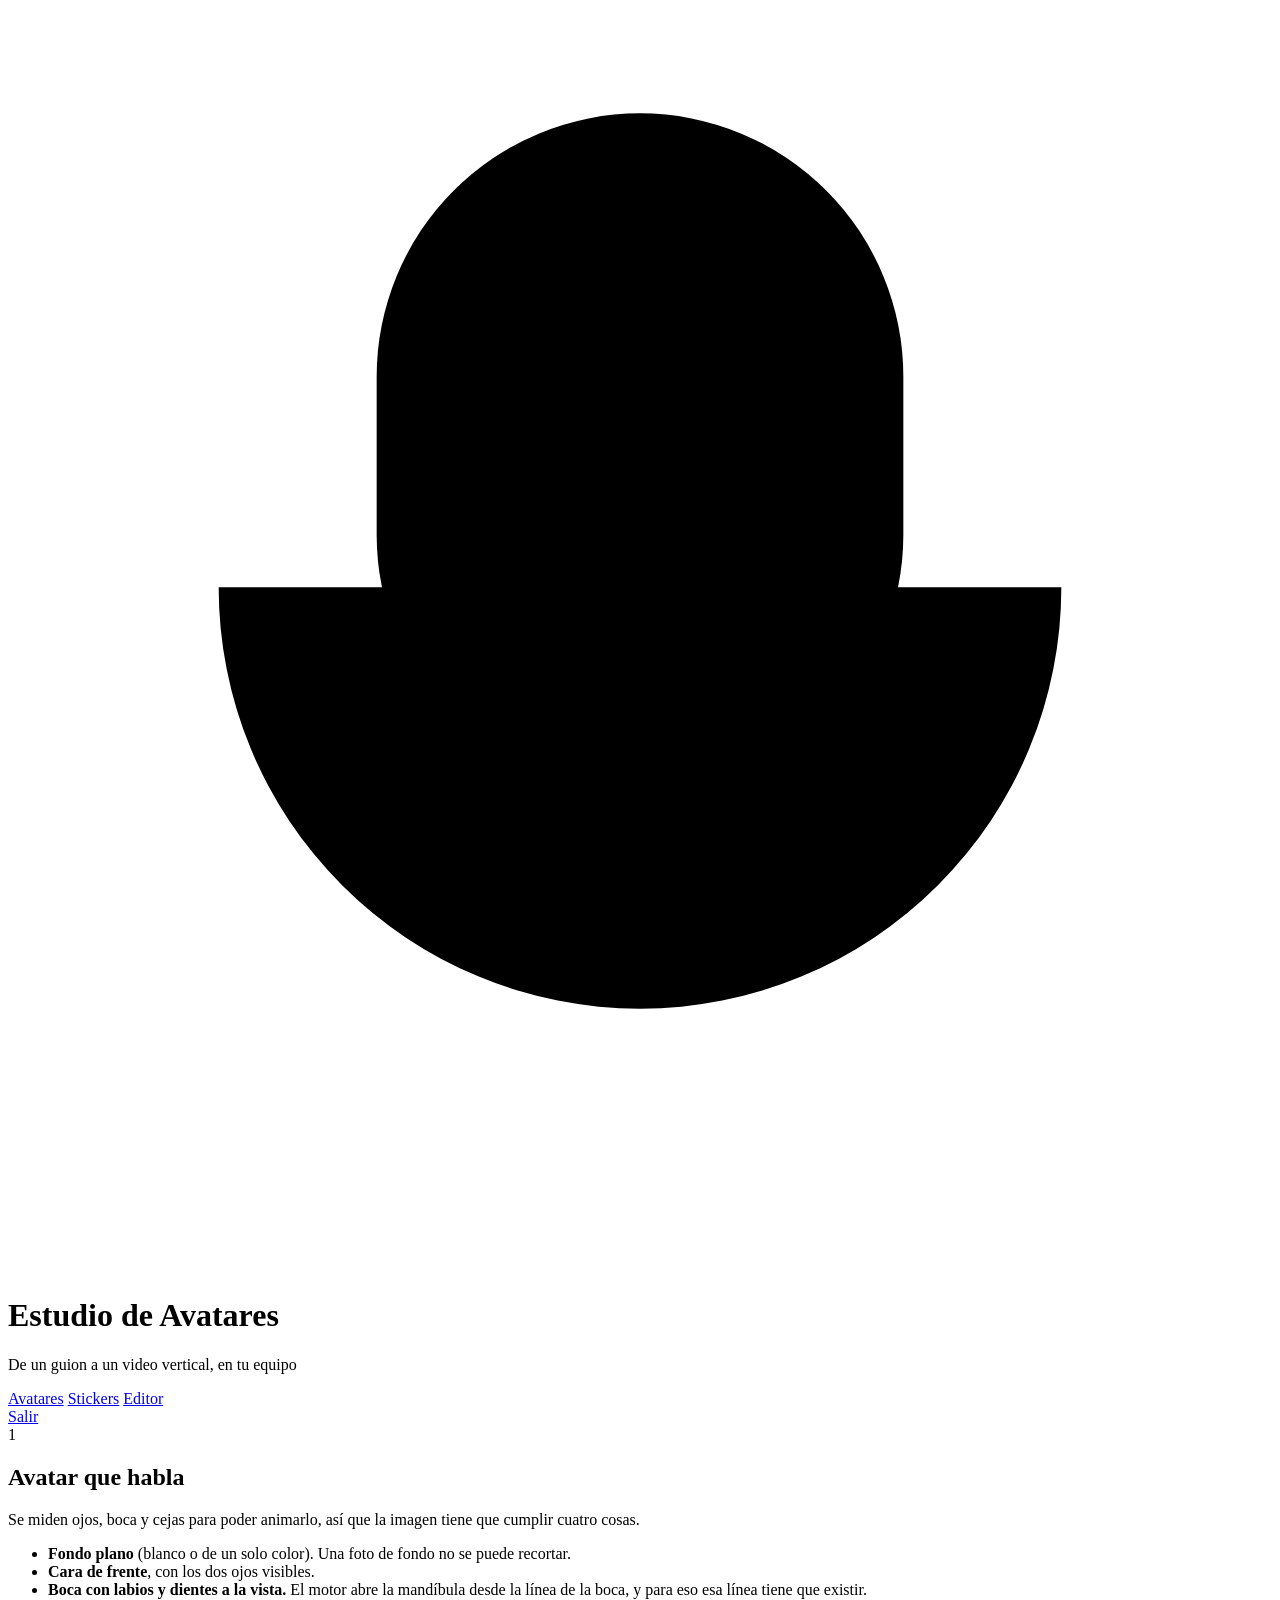
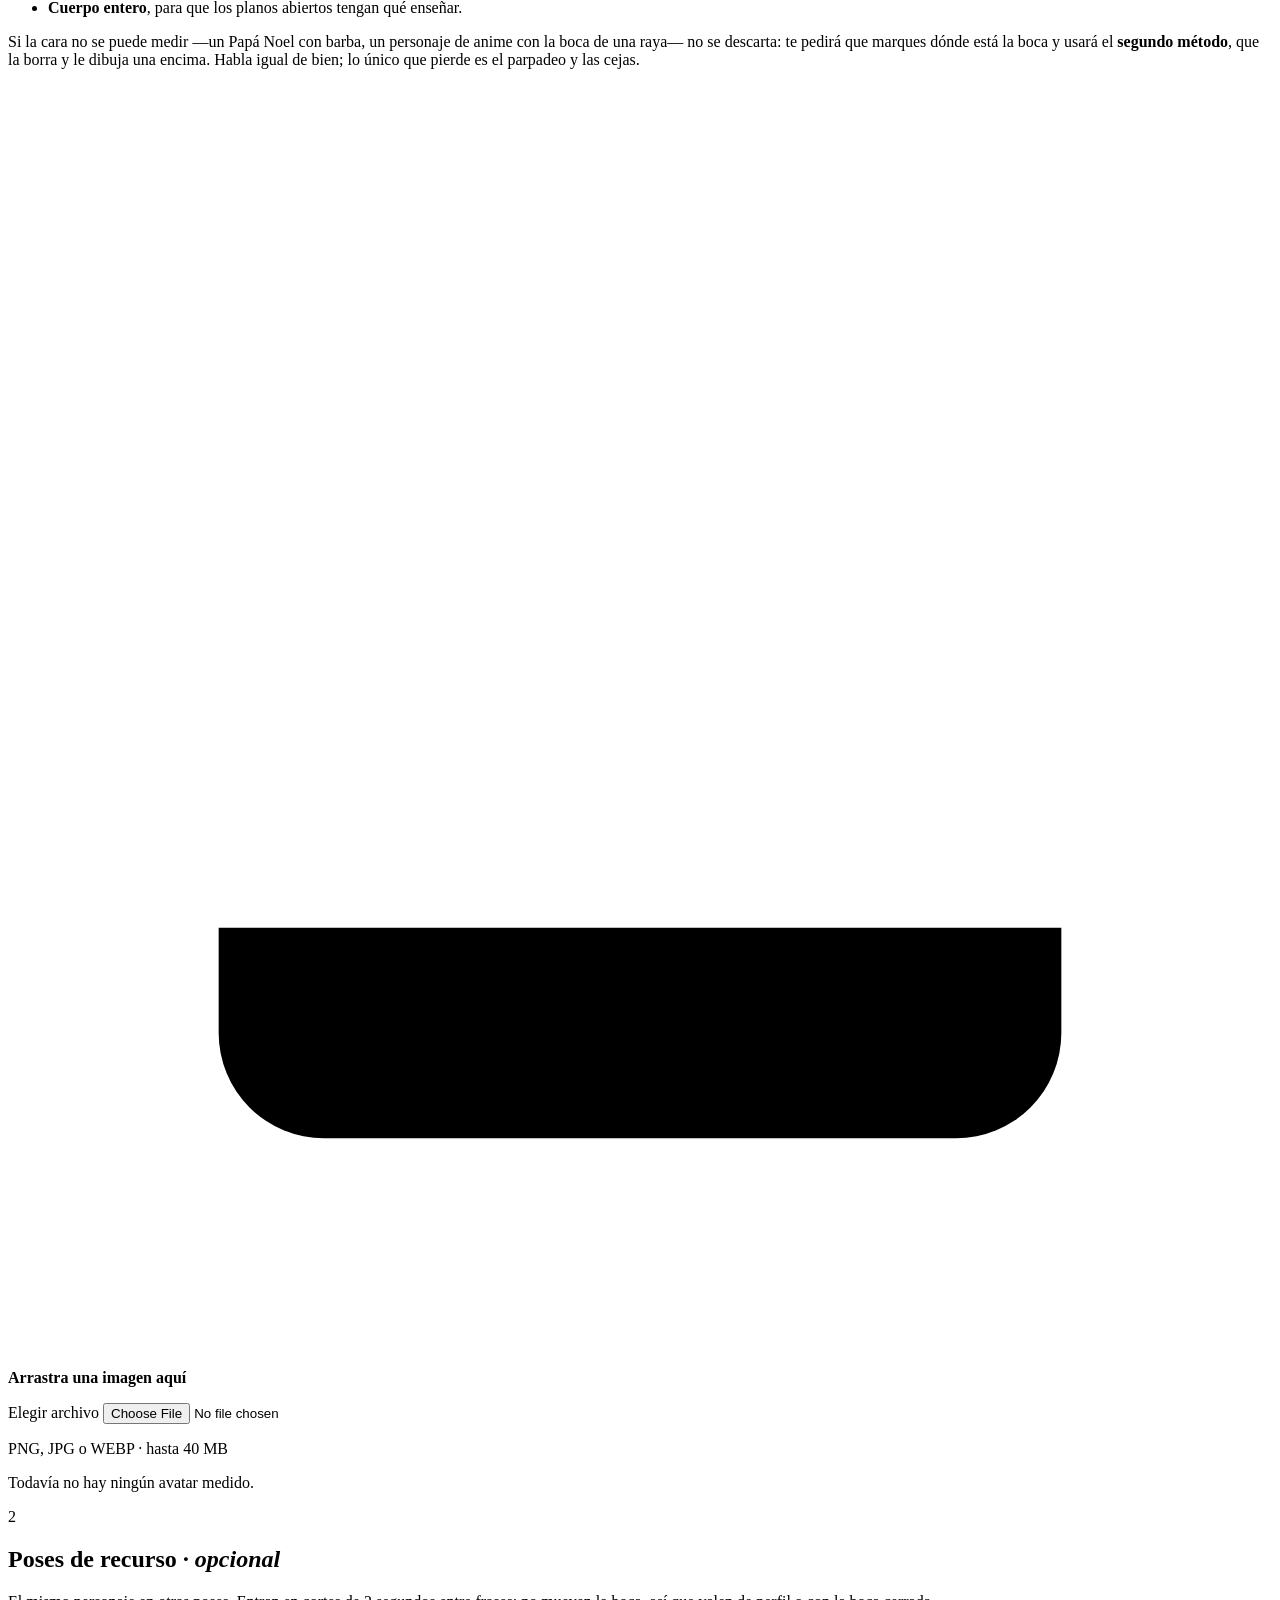
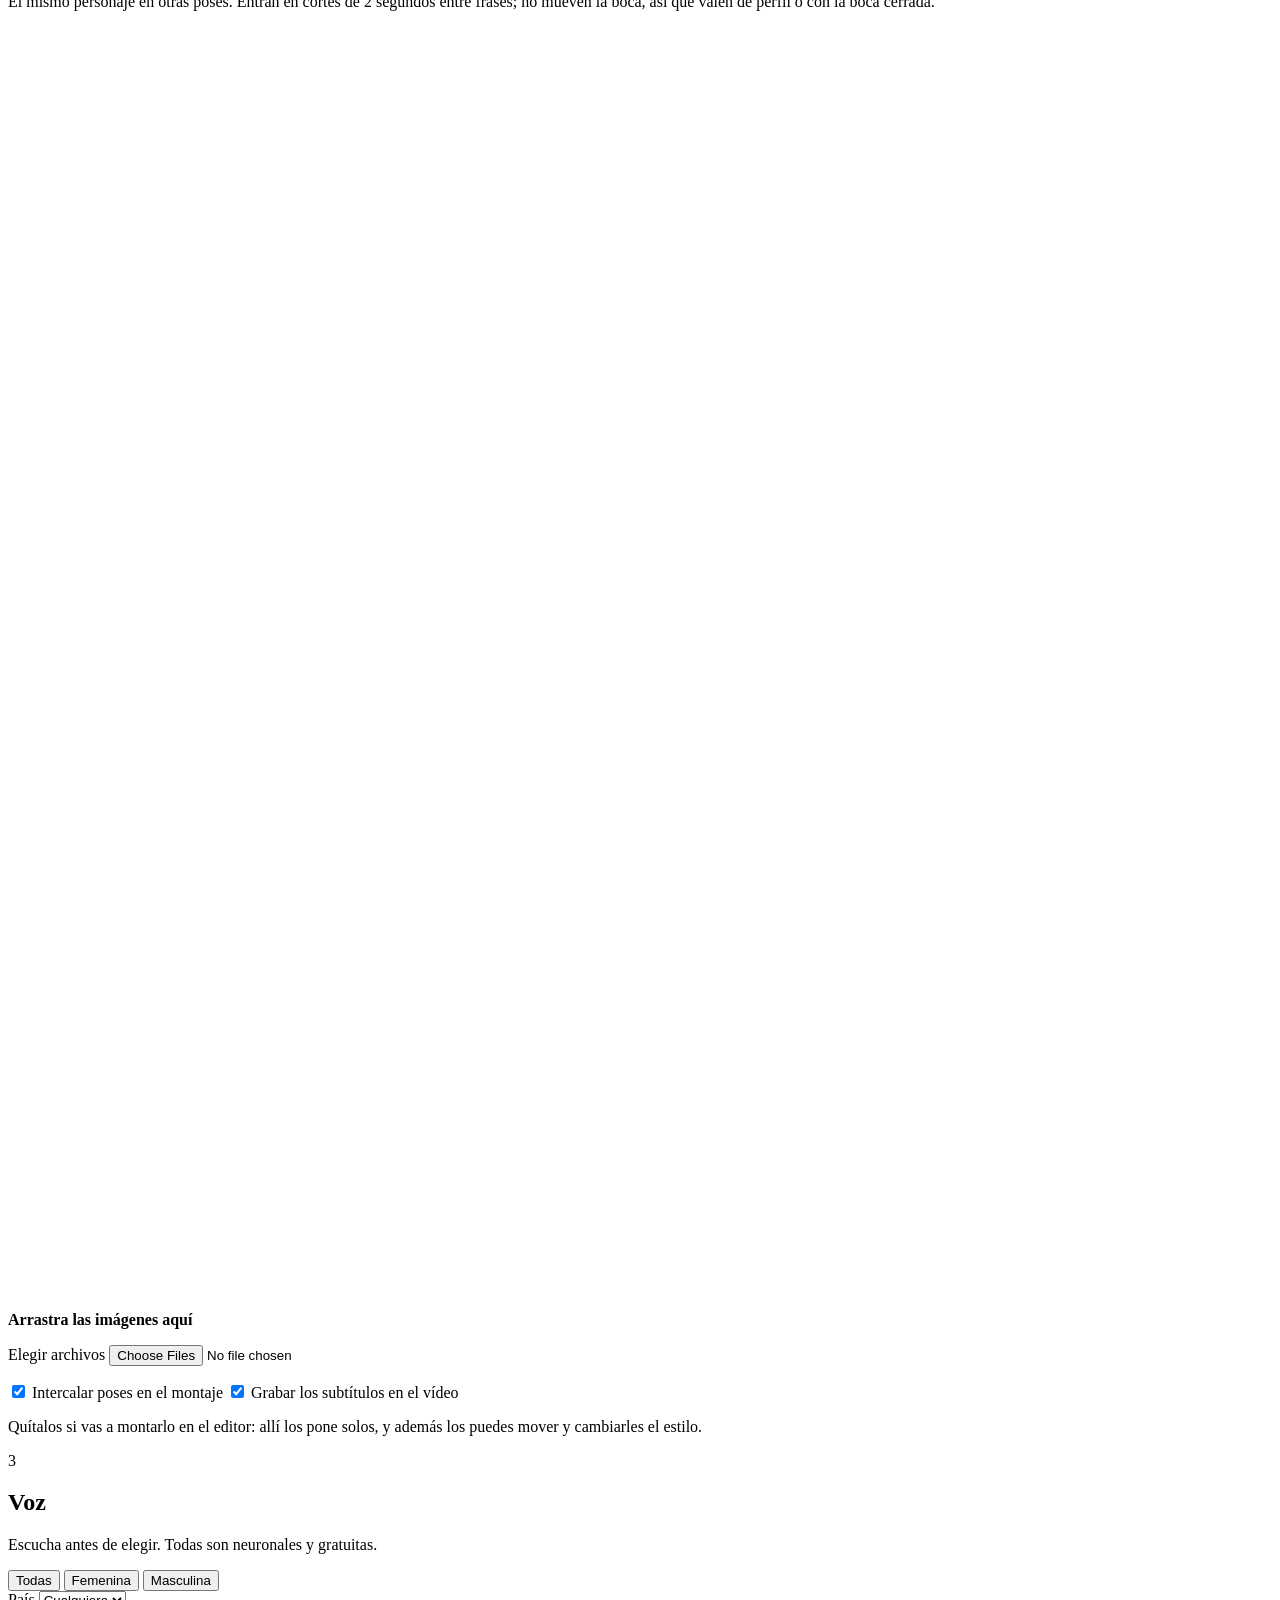
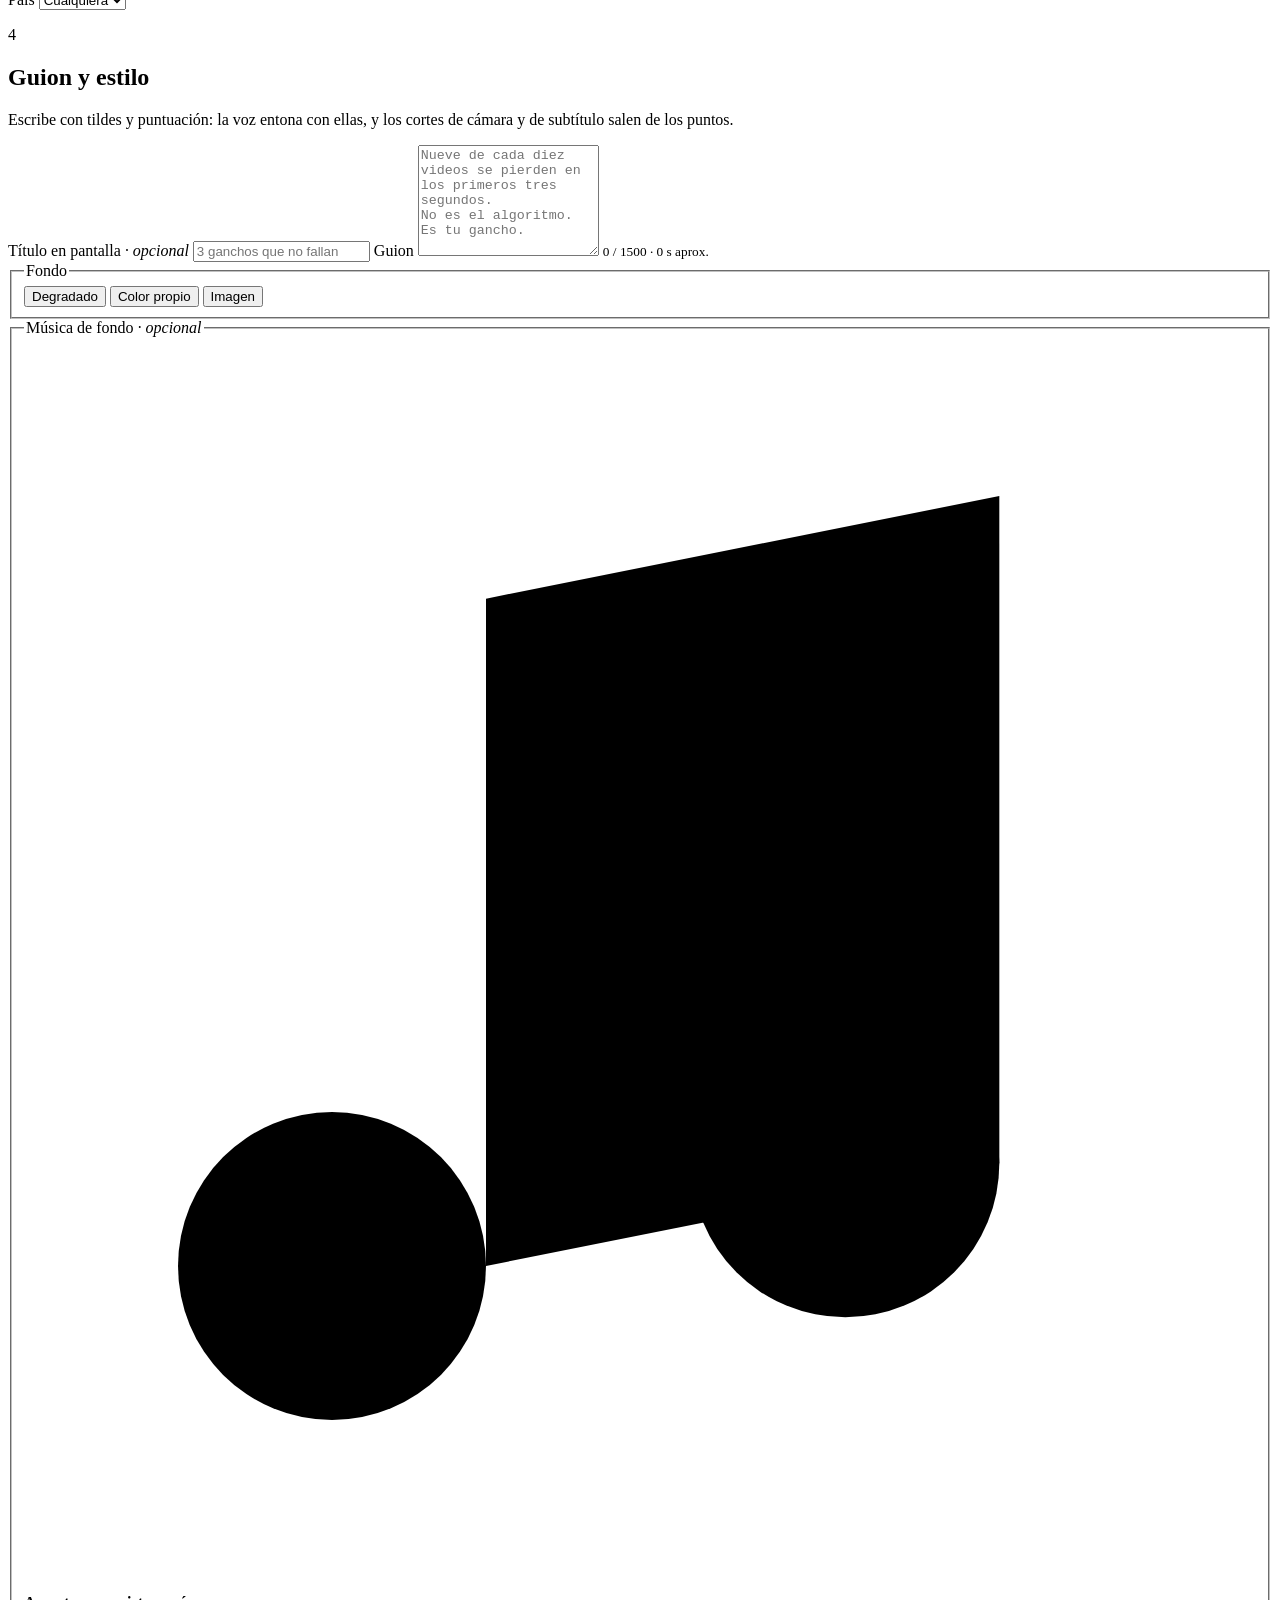
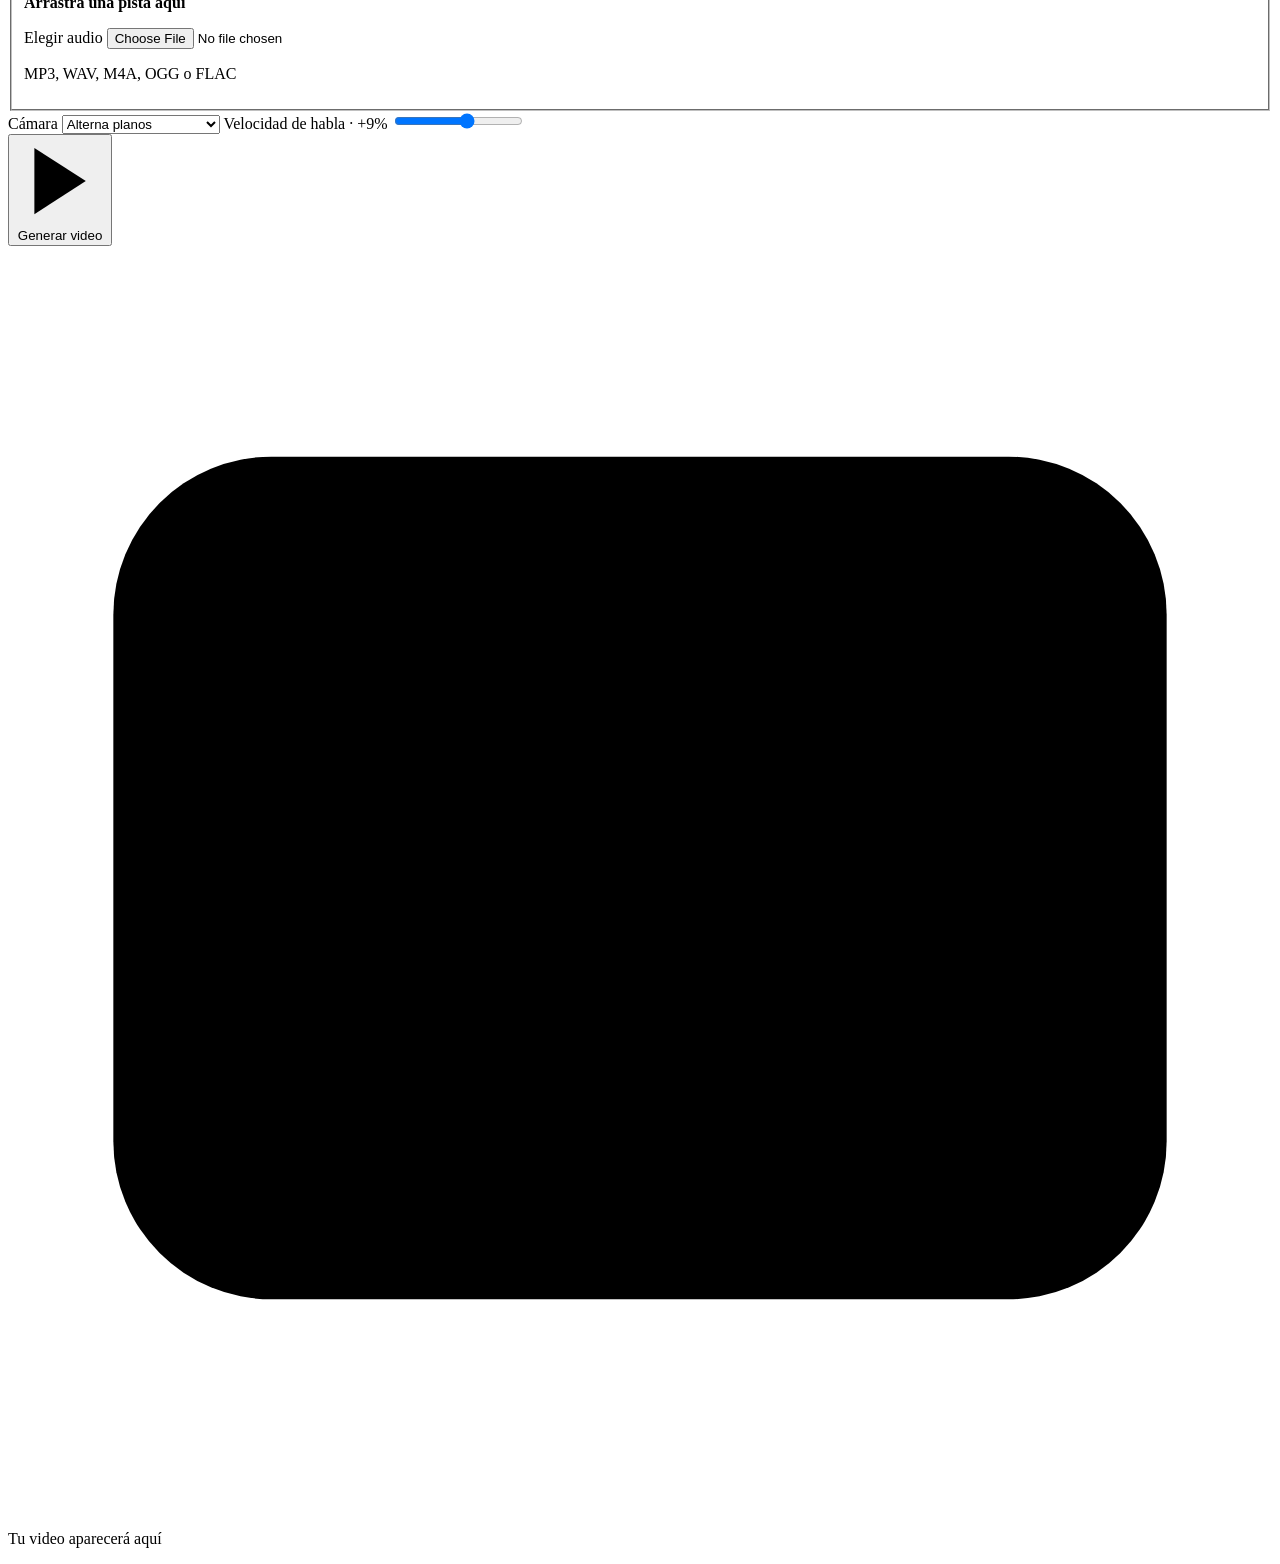
==== commit 60545f45: "Puente del estudio al editor: el video llega con los tiempos de sus palabras Hasta ahora, para monta" ====
--- a/motor/web/index.html
+++ b/motor/web/index.html
@@ -106,6 +106,13 @@
         <span class="pista" aria-hidden="true"></span>
         <span>Intercalar poses en el montaje</span>
       </label>
+      <label class="interruptor">
+        <input type="checkbox" id="usar-subs" checked>
+        <span class="pista" aria-hidden="true"></span>
+        <span>Grabar los subtítulos en el vídeo</span>
+      </label>
+      <p class="mini tenue">Quítalos si vas a montarlo en el editor: allí los
+         pone solos, y además los puedes mover y cambiarles el estilo.</p>
     </section>
 
     <!-- 3 ───────────────────────────────── voz -->
@@ -278,8 +285,13 @@
         <svg viewBox="0 0 24 24" aria-hidden="true"><path d="M12 3v12m0 0l-4-4m4 4l4-4"/><path d="M4 17v2a2 2 0 0 0 2 2h12a2 2 0 0 0 2-2v-2"/></svg>
         Descargar MP4
       </a>
+      <button class="boton secundario" id="al-editor">
+        <svg viewBox="0 0 24 24" aria-hidden="true"><rect x="3" y="6" width="18" height="12" rx="2"/><path d="M10 10l5 2-5 2z"/></svg>
+        Enviar al editor
+      </button>
       <button class="boton secundario" id="otro">Hacer otro</button>
     </div>
+    <p class="mini" id="msg-editor" hidden></p>
     <dl class="ficha" id="ficha" hidden></dl>
   </aside>
 </main>
